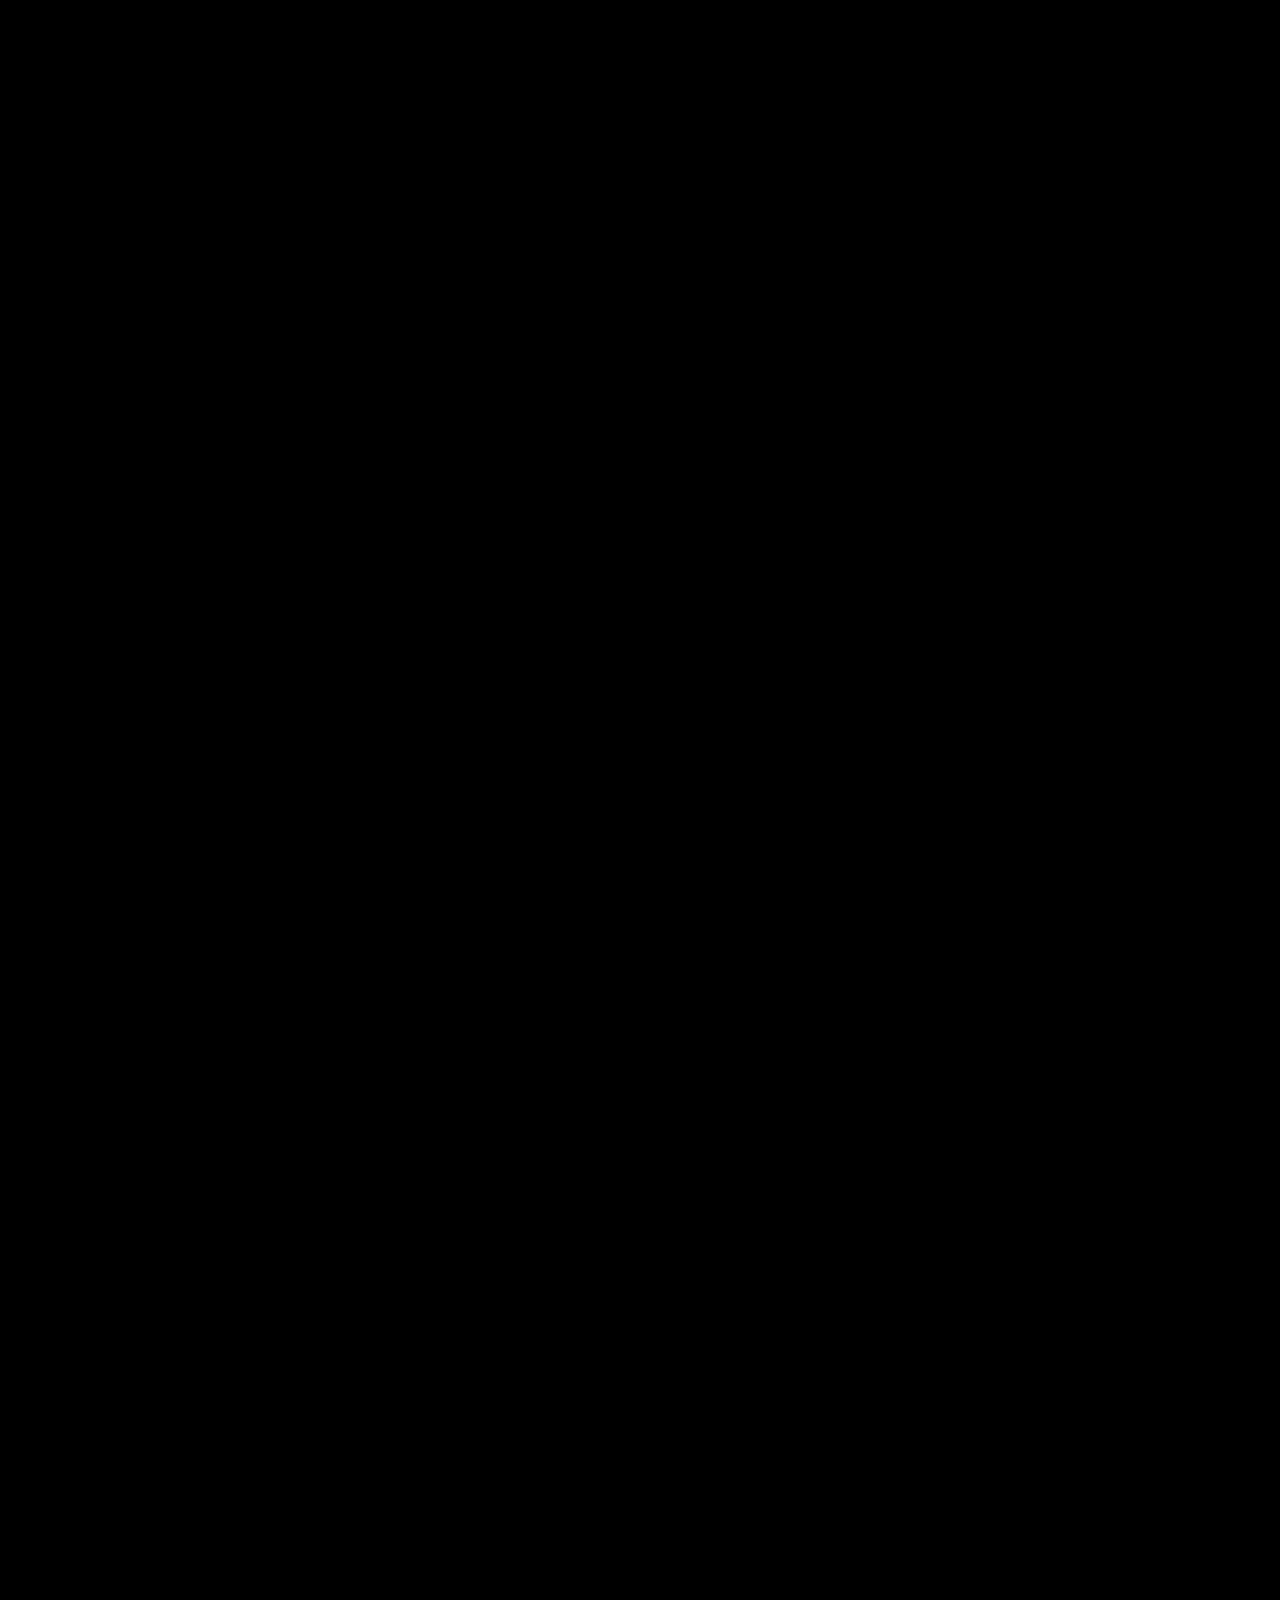
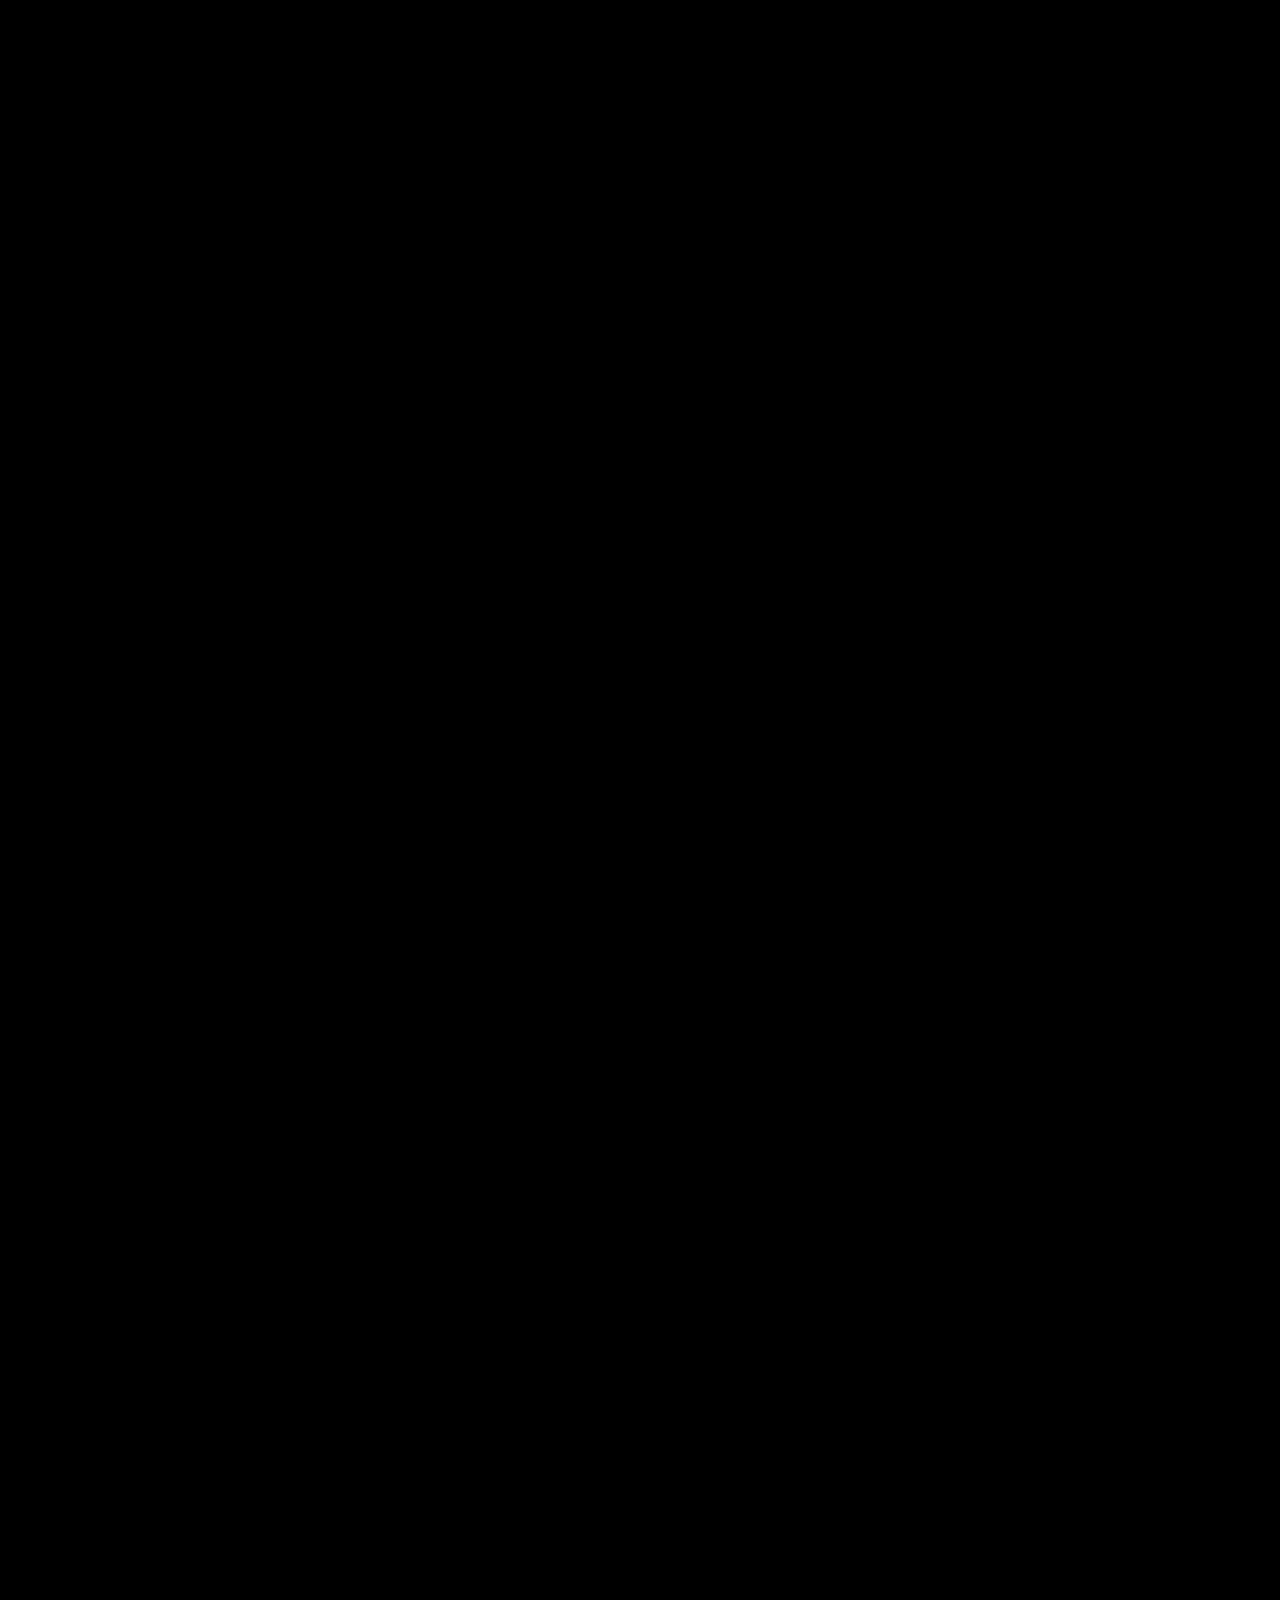
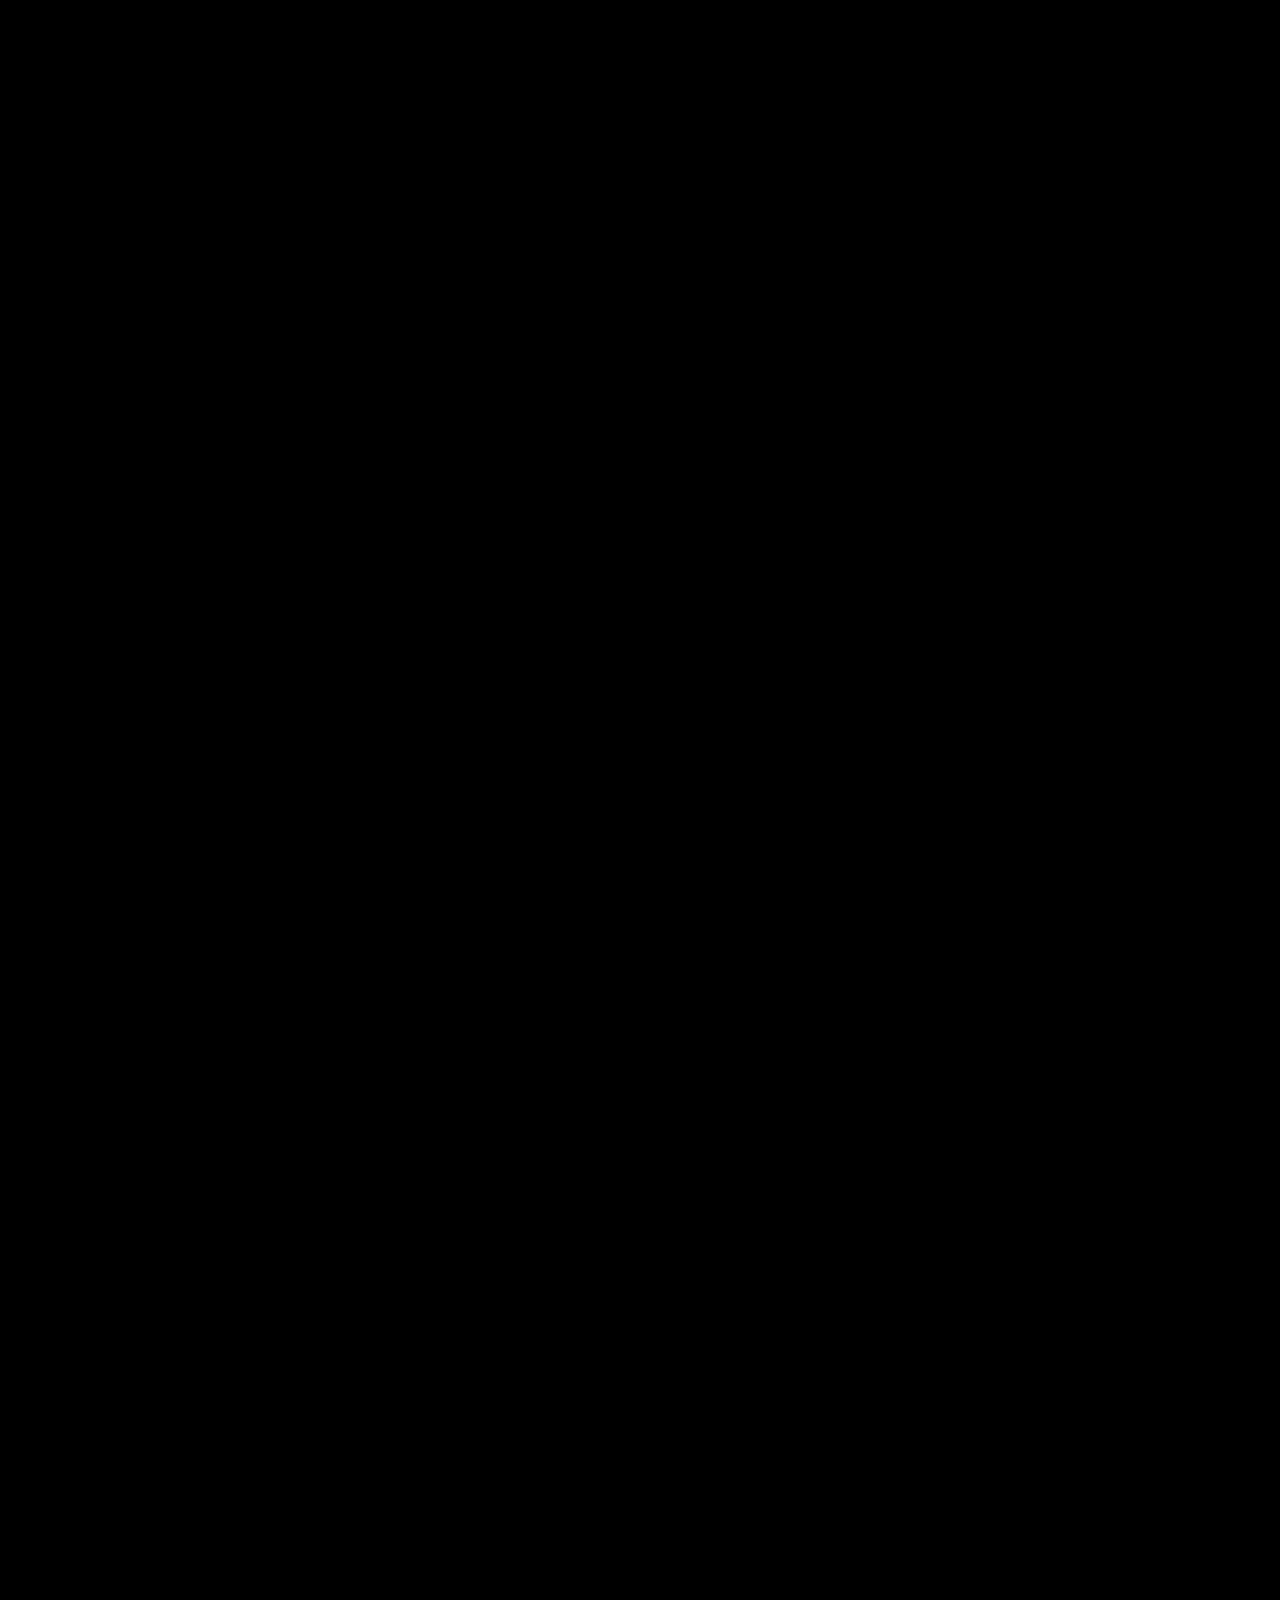
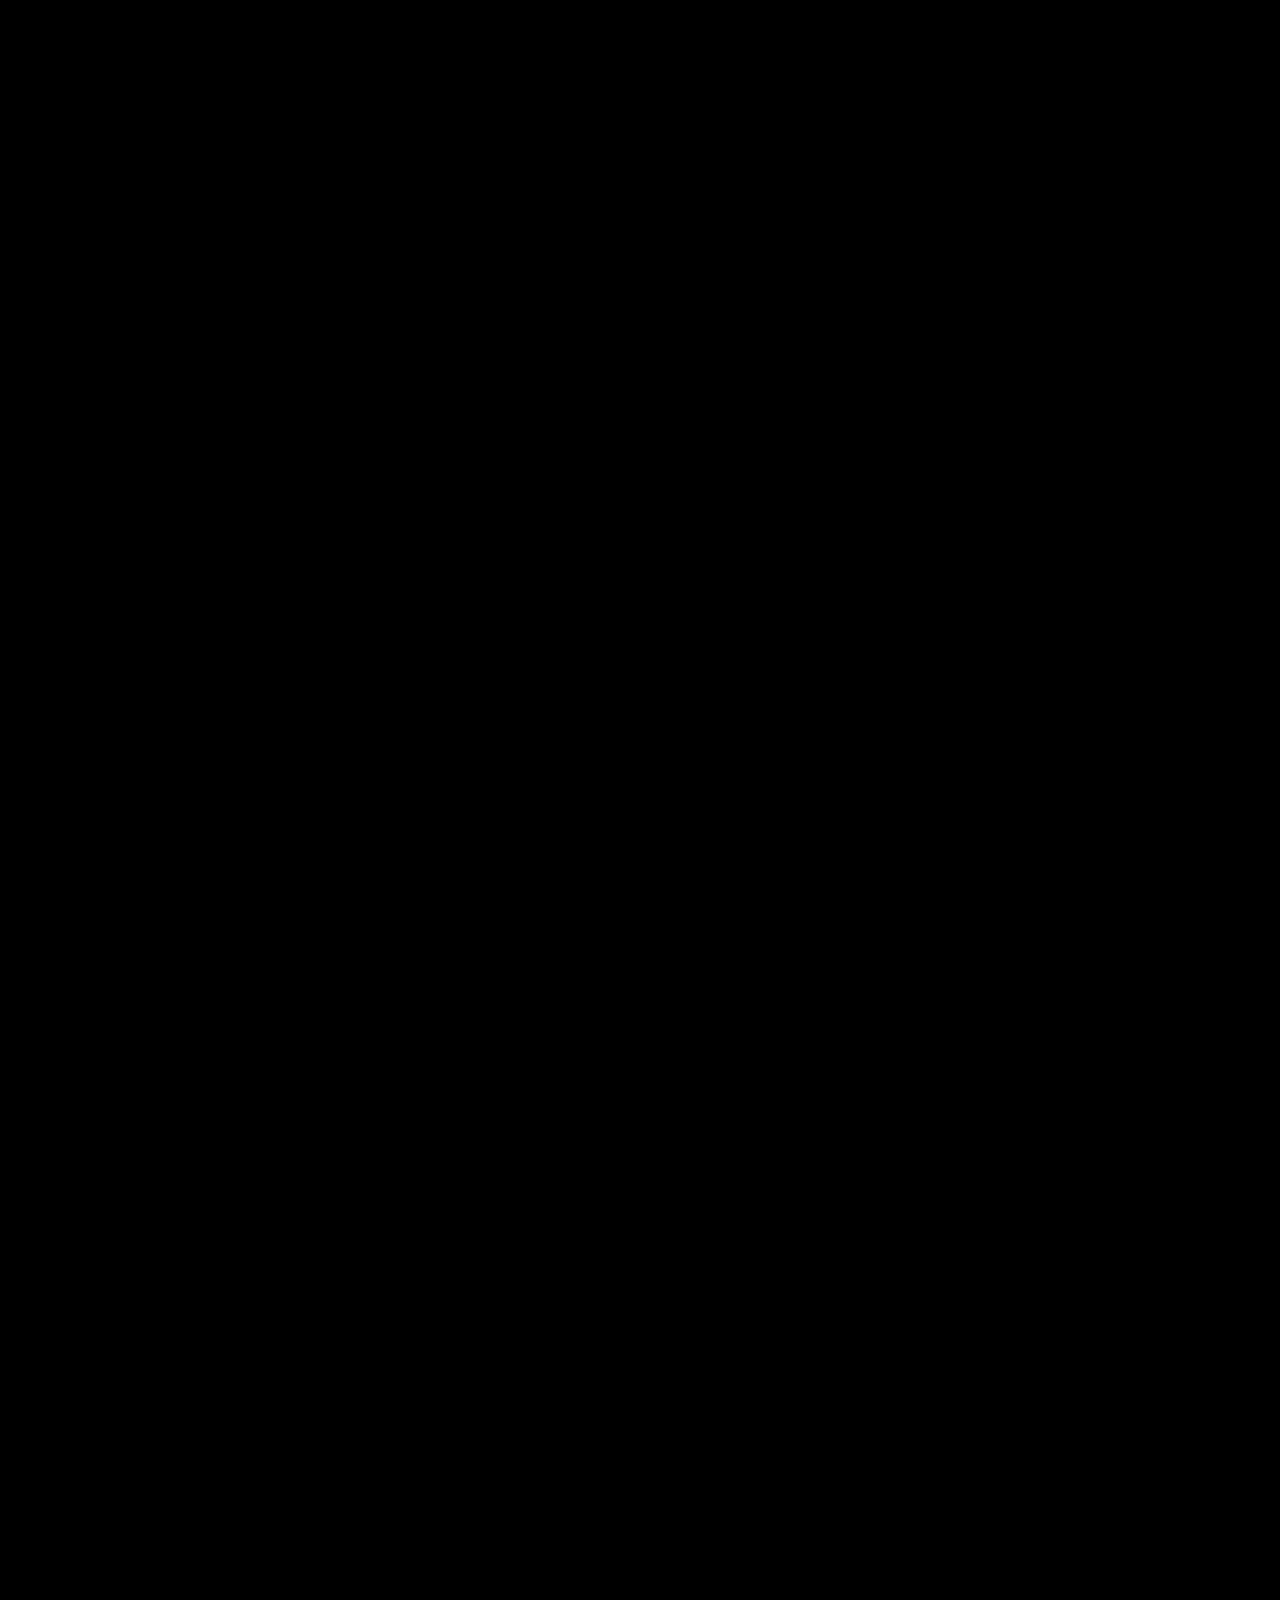
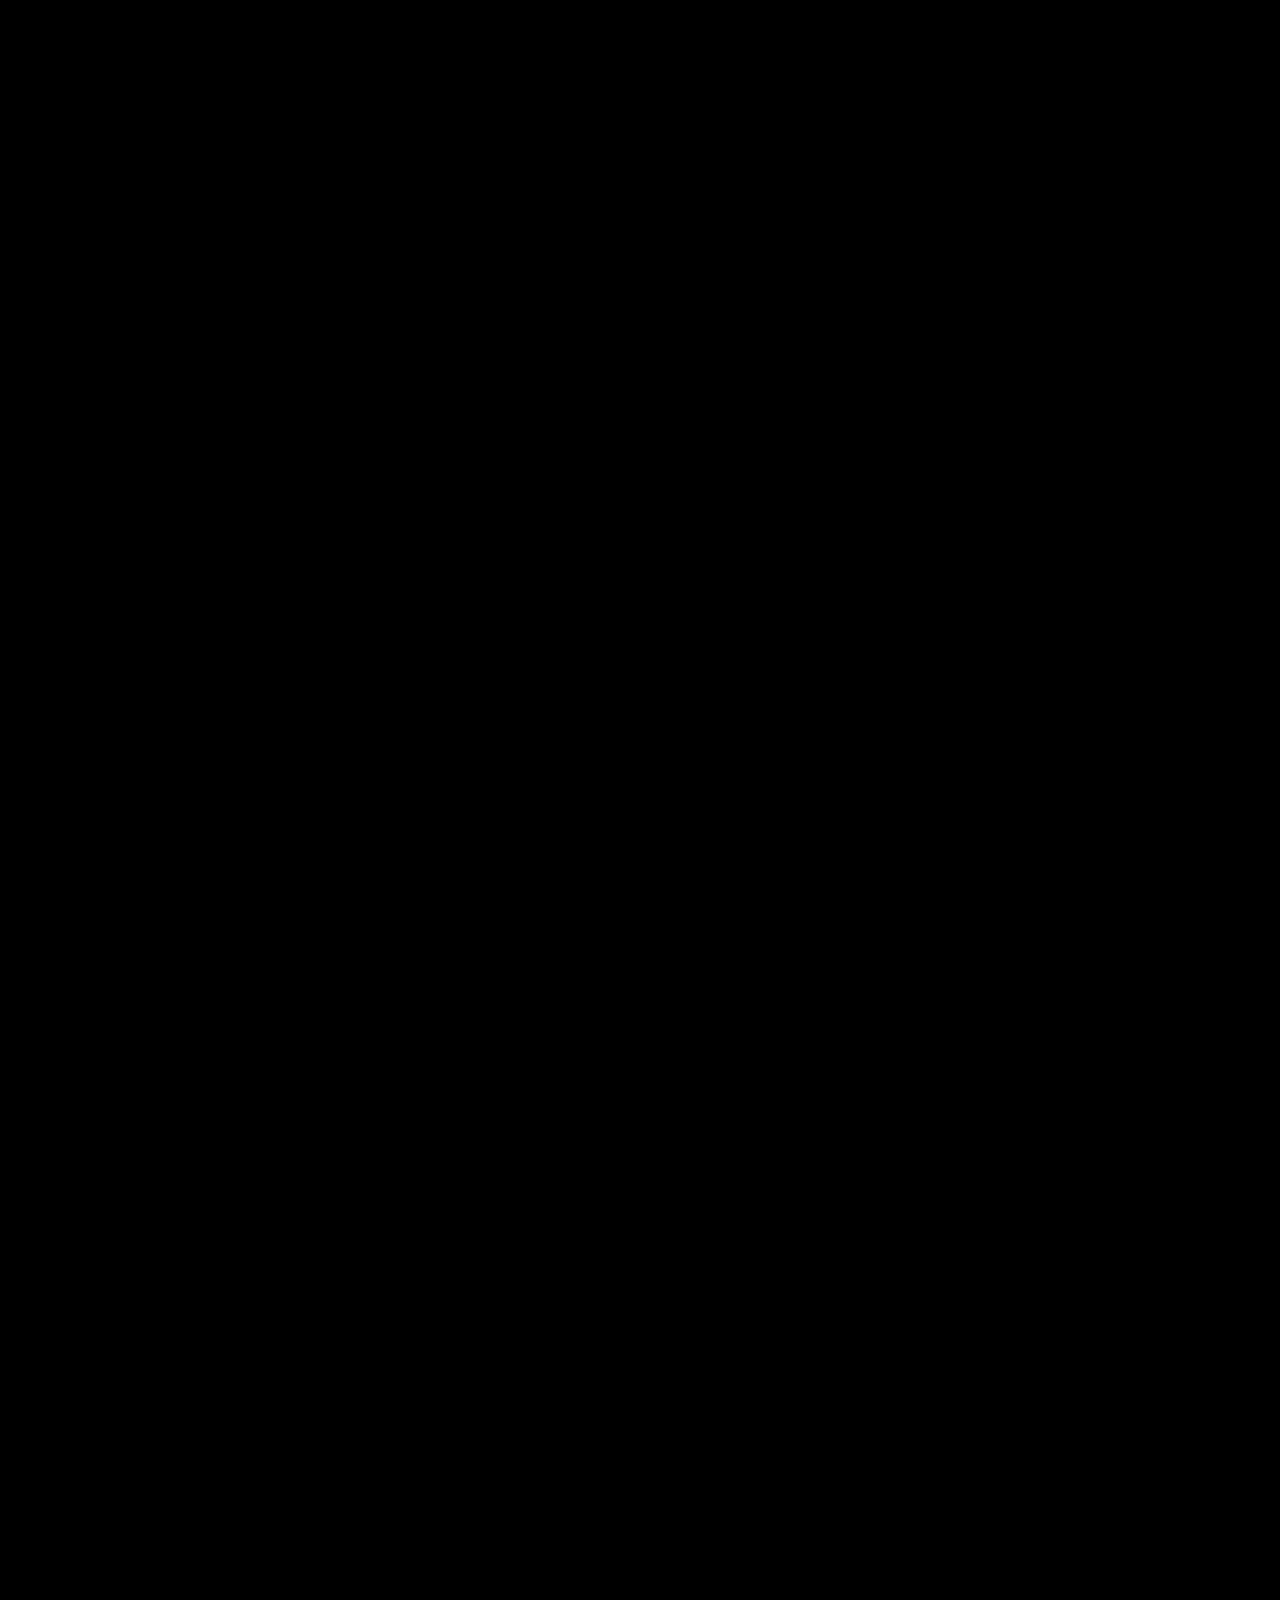
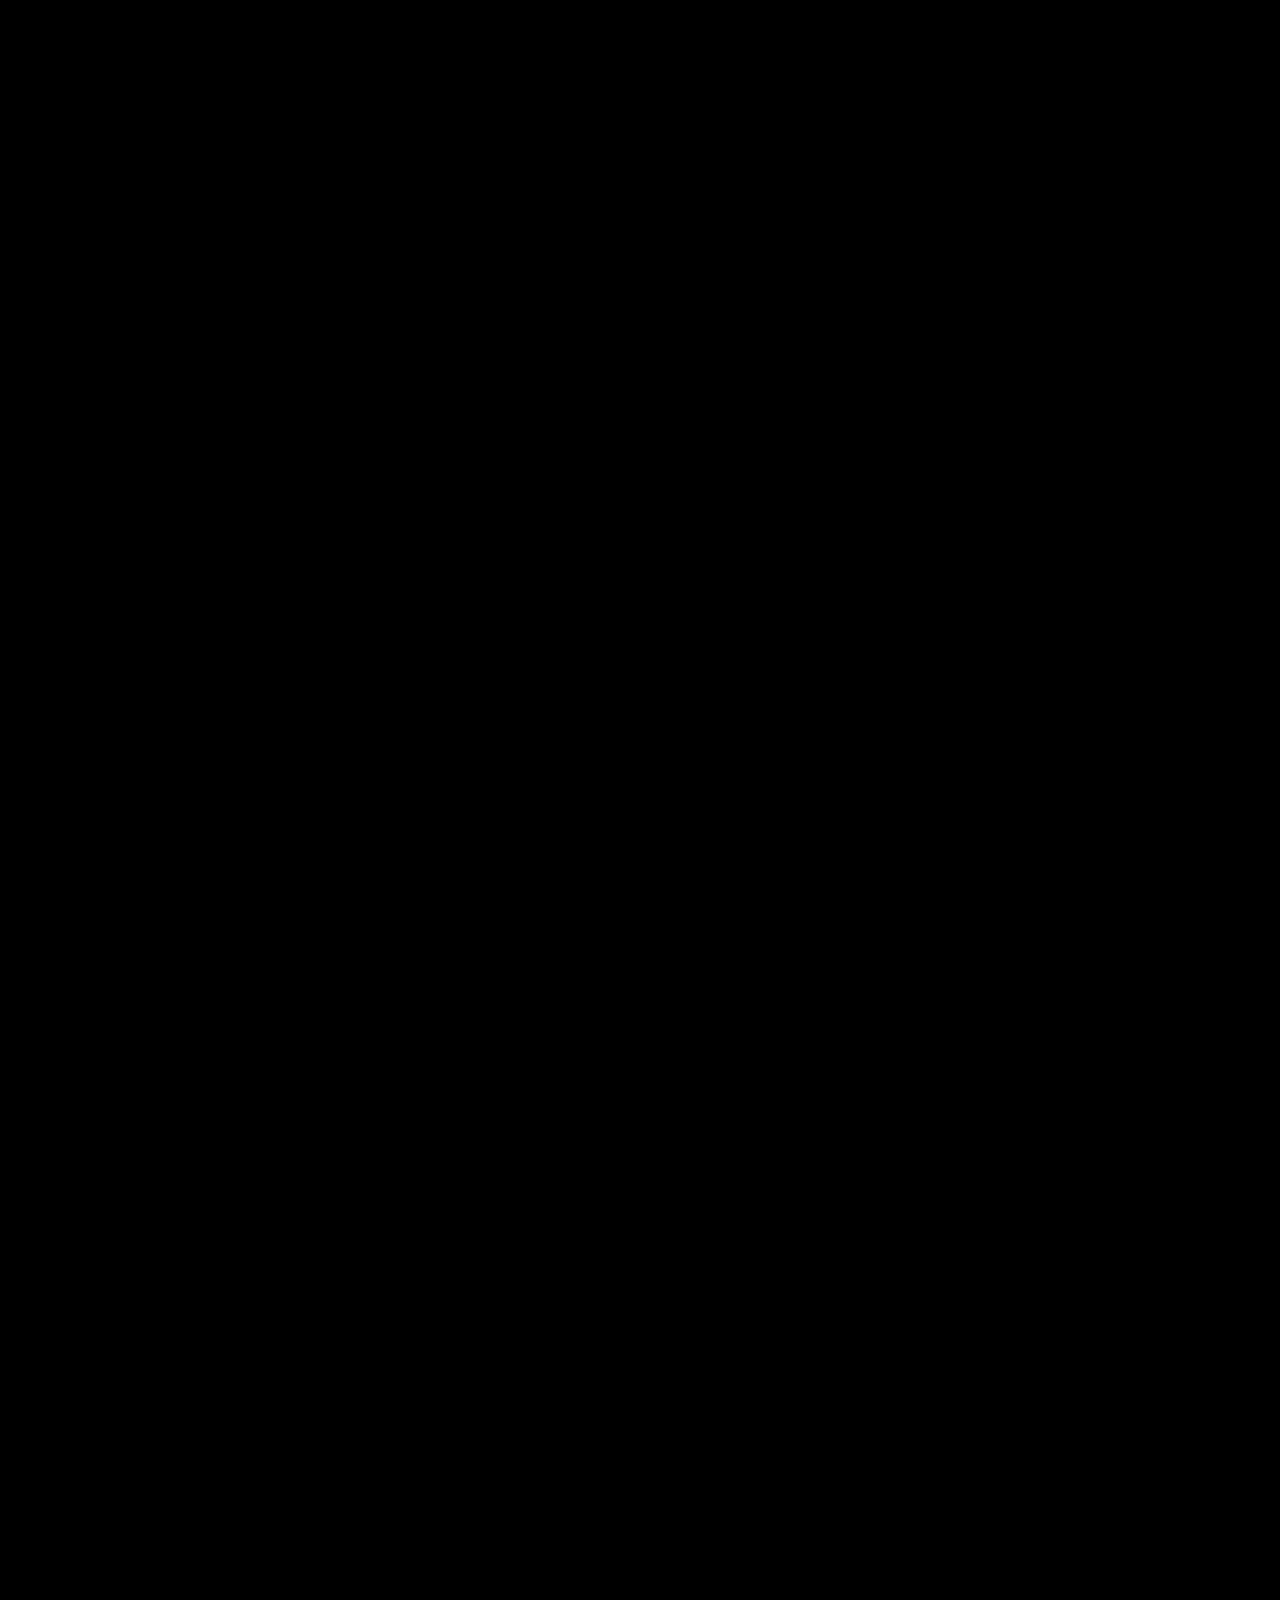
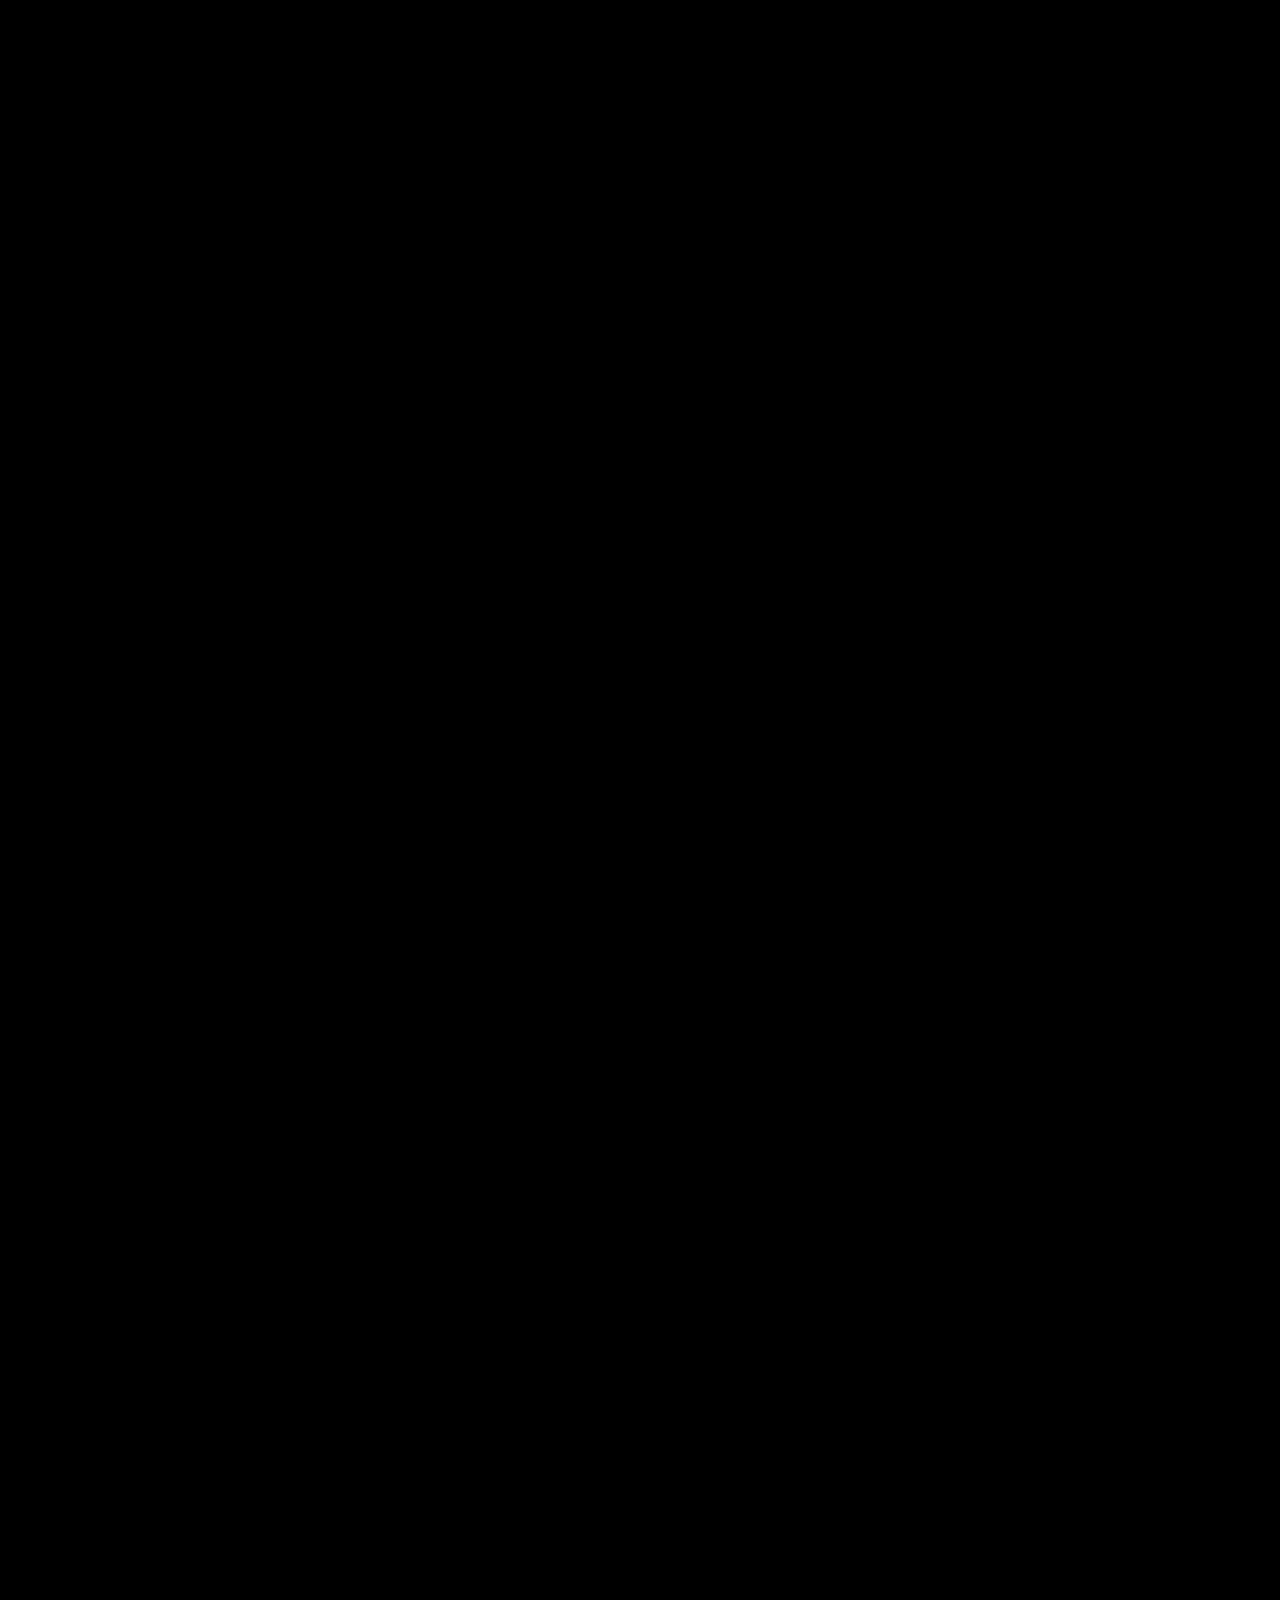
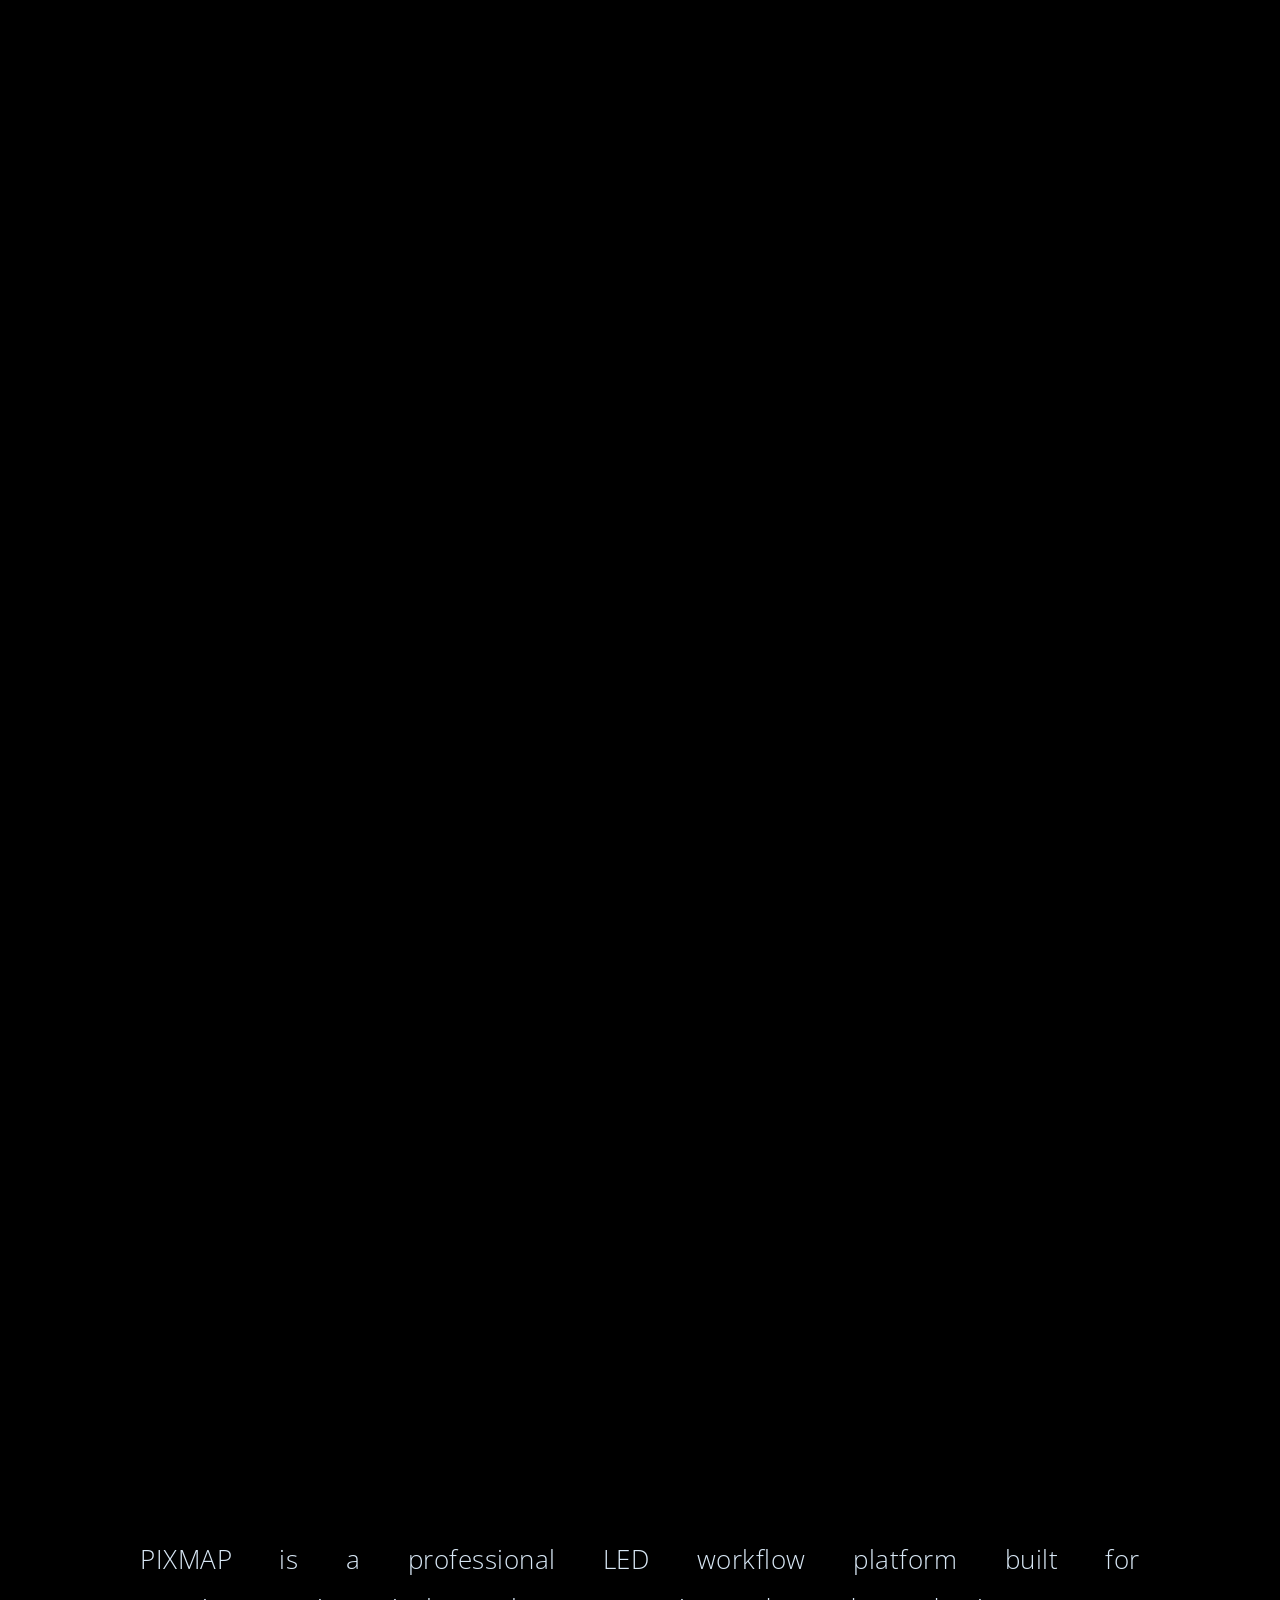
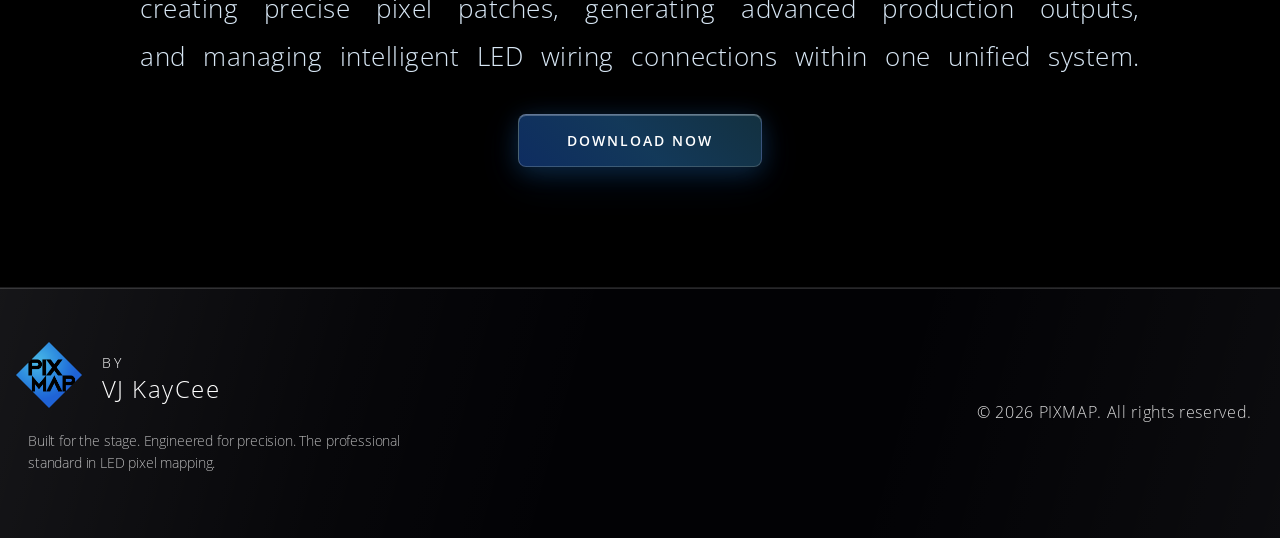
==== index.html @ 854cd610 "Upload pixmap website" ====
<!DOCTYPE html>
<html lang="en">
<head>
  <meta charset="UTF-8">
  <meta name="viewport" content="width=device-width, initial-scale=1.0">
  <title>pix-map</title>
  <link rel="icon" type="image/png" href="assets/logos/logo_black_lg.png">
  <link rel="apple-touch-icon" href="assets/logos/logo_black_lg.png">

  <!-- Google Fonts -->
  <link rel="preconnect" href="https://fonts.googleapis.com">
  <link rel="preconnect" href="https://fonts.gstatic.com" crossorigin>
  <link href="https://fonts.googleapis.com/css2?family=Inter:wght@400;600&family=Outfit:wght@600;800&family=Geist:wght@400&family=Geist+Mono:wght@400&family=Open+Sans:wght@300;400&family=Oxanium:wght@300;400&display=swap" rel="stylesheet">

  <!-- Stylesheets -->
  <link rel="stylesheet" href="css/variables.css">
  <link rel="stylesheet" href="css/preloader.css">
  <link rel="stylesheet" href="css/header.css">
  <link rel="stylesheet" href="css/hero.css">
  <link rel="stylesheet" href="css/footer.css">
  <link rel="stylesheet" href="css/sections.css">
  <link rel="stylesheet" href="css/final-cta-instant.css">
  <link rel="stylesheet" href="css/usp.css?v=20260625c">
  <!-- Responsive hardening — must load LAST so it wins the cascade -->
  <link rel="stylesheet" href="css/responsive.css?v=20260626">
</head>
<body class="loading">

  <!-- Background grid canvas -->
  <div id="bgField">
    <canvas id="gridTrail"></canvas>
  </div>

  <!-- Preloader -->
  <div id="preloader">
    <div class="loader-wrap">
      <div class="loader">
        <div class="loader-square"></div>
        <div class="loader-square"></div>
        <div class="loader-square"></div>
        <div class="loader-square"></div>
        <div class="loader-square"></div>
        <div class="loader-square"></div>
        <div class="loader-square"></div>
      </div>
    </div>
  </div>

  <!-- Header -->
  <header class="site-header">
    <span class="hdr-edge" aria-hidden="true"></span>

    <div class="brand">
      <a class="brand-logo" href="index.html">
        <img src="assets/logos/logo_black.png" alt="Pix-Map logo">
      </a>
      <a class="brand-vj" href="pages/vjkaycee.html">
        <span class="byline">
          <span class="by">by</span>
          <span class="name">VJ KayCee</span>
        </span>
      </a>
    </div>

    <nav class="site-nav" id="siteNav">
      <a class="nav-link" href="pages/download.html">Downloads</a>
      <a class="nav-link" href="pages/manual/index.html">Manual</a>
      <a class="nav-link" href="pages/pricing.html">Pricing</a>
      <a class="btn-auth" href="pages/login.html">Login / Sign Up</a>
    </nav>

    <!-- Hamburger toggle (mobile only) -->
    <button class="nav-toggle" id="navToggle" aria-label="Toggle navigation" aria-expanded="false" aria-controls="siteNav">
      <span></span><span></span><span></span>
    </button>
  </header>

  <!-- Main content -->
  <main id="top">

    <!-- Hero section -->
    <section class="hero" id="heroSection">

      <!-- Tagline — split into word spans by preloader.js -->
      <p class="hero-copy left"  id="heroCopyL">PIXMAP is an advanced platform for large-scale LED installations, empowering designers and production teams to create, manage, and deploy complex visual experiences with unmatched precision, speed, and scalability</p>
      <p class="hero-copy right" id="heroCopyR">A unified workspace for designers to patch surfaces, apply masks, and generate production-ready XMLs for seamless deployment across Resolume Arena, Pixera, Watchout, disguise, and other leading media servers.</p>

      <!-- 3D logo -->
      <div id="logo3d">
        <div class="tile-glass" aria-hidden="true"></div>
        <div class="flip" id="logoFlip">
          <div class="face front">
            <img src="assets/logos/logo_black_lg.png" alt="PIXMAP">
          </div>
          <div class="face back">
            <div class="diamond"></div>
          </div>
        </div>
      </div>

    </section>

    <!-- sem1 background: fades in behind patch during Phase 4 scroll -->
    <div id="sem1Bg">
      <img src="assets/images/sem1.png" alt="">
    </div>


    <!-- Patch reveal: sci-fi panel unfold from hero logo position -->
    <div id="patchReveal" aria-hidden="true">
      <!-- Tile grid: 22×5 cells, wave-assembled by patch-scene.js -->
      <div class="pr-tile-grid" id="prTileGrid"></div>
      <!-- Seamless overlay: patch_stage.png at native aspect ratio -->
      <div class="pr-seamless" id="prSeamless">
        <img src="assets/images/patch_stage.png" alt="Stage">
      </div>
    </div>

    <!-- Patch final: patch.png at its own native aspect ratio (Phase 4) -->
    <div id="patchFinal" aria-hidden="true">
      <div class="pf-tile-grid" id="pfTileGrid"></div>
      <div class="pf-seamless" id="pfSeamless">
        <img src="assets/images/patch.png" alt="Patch">
      </div>
    </div>

    <!-- USP dim overlay — dims sem1/patch during each USP card reveal -->
    <div id="uspDimOverlay" aria-hidden="true"></div>

    <!-- Op1 scene — post-USP tile-assembly transition + sentence reveal -->
    <div id="op1Scene" aria-hidden="true">
      <div id="op1TileGrid"></div>
      <div id="op1Seamless"><img src="assets/images/op1.png" alt=""></div>
    </div>
    <p id="op1Text" aria-hidden="true">But PIXMAP doesn't stop at patch creation, it also unlocks advanced output generation for professional LED workflows.</p>

    <!-- USP parallax showcase — 10 product features, one per scroll viewport -->
    <section id="uspSection" aria-label="Product Features">
      <div id="uspSticky">
        <div id="uspCards" aria-live="polite"></div>
        <div id="uspProgress" aria-hidden="true">
          <div class="usp-prog-bar-wrap">
            <div id="uspProgressBar"></div>
          </div>
          <span id="uspProgressCount">01 / 10</span>
        </div>
      </div>
    </section>


  </main>

  <!-- Final CTA — appears instantly after op2 image exits, controlled by op1-scene.js -->
  <section id="finalCta">
    <p>PIXMAP is a professional LED workflow platform built for<br class="cta-br"> creating precise pixel patches, generating advanced production outputs,<br class="cta-br"> and managing intelligent LED wiring connections within one unified system.</p>
    <a id="finalCtaBtn" href="pages/download.html">Download Now</a>
  </section>

  <!-- Footer -->
  <footer class="site-footer">
    <div class="container">
      <div class="foot-grid">

        <!-- Left Column: Brand Block -->
        <div class="foot-brand">
          <div class="brand-row">
            <a href="index.html" style="text-decoration:none; display:block;">
              <img src="assets/logos/logo_black.png" alt="PIXMAP logo">
            </a>
            <a href="pages/vjkaycee.html" style="text-decoration:none; display:block;">
              <div class="brand-text">
                <span class="by">By</span>
                <span class="name">VJ KayCee</span>
              </div>
            </a>
          </div>
          <p>Built for the stage. Engineered for precision. The professional standard in LED pixel mapping.</p>
        </div>

        <!-- Right Column: Copyright -->
        <div class="foot-right">
          <div class="copyright">© 2026 PIXMAP. All rights reserved.</div>
        </div>

      </div>
    </div>
  </footer>

  <!-- Always start from top on reload -->
  <script>
    (function () {
      var isReload = false;
      if (window.performance && window.performance.getEntriesByType) {
        var navEntries = window.performance.getEntriesByType('navigation');
        if (navEntries.length > 0) {
          isReload = (navEntries[0].type === 'reload');
        }
      }
      if (isReload) {
        sessionStorage.removeItem('comingFromSubpage');
        sessionStorage.removeItem('homeScrollY');
      }

      var returning = sessionStorage.getItem('comingFromSubpage') === 'true';
      if ('scrollRestoration' in history) {
        history.scrollRestoration = 'manual';
      }
      if (returning) {
        // Inject styles immediately to hide preloader and set dark theme so it never flashes during parse
        var style = document.createElement('style');
        style.innerHTML = '#preloader { display: none !important; } body { background: #04040E !important; } #bgField { opacity: 1 !important; } #finalCta, .site-footer { opacity: 1 !important; transform: none !important; transition: none !important; }';
        document.head.appendChild(style);
      } else {
        window.scrollTo(0, 0);
        var resetScroll = function () { window.scrollTo(0, 0); };
        window.addEventListener('load', resetScroll);
        document.addEventListener('DOMContentLoaded', resetScroll);
      }
    })();
  </script>

  <!-- Hamburger nav toggle -->
  <script>
    (function () {
      var toggle = document.getElementById('navToggle');
      var nav    = document.getElementById('siteNav');
      if (!toggle || !nav) return;
      toggle.addEventListener('click', function () {
        var open = nav.classList.toggle('open');
        toggle.classList.toggle('open', open);
        toggle.setAttribute('aria-expanded', open);
        document.body.classList.toggle('nav-open', open);
      });
      /* Close nav when a link is tapped */
      nav.querySelectorAll('a').forEach(function (a) {
        a.addEventListener('click', function () {
          nav.classList.remove('open');
          toggle.classList.remove('open');
          toggle.setAttribute('aria-expanded', 'false');
          document.body.classList.remove('nav-open');
        });
      });

      // Header scroll state toggle
      var header = document.querySelector('.site-header');
      if (header) {
        window.addEventListener('scroll', function () {
          header.classList.toggle('scrolled', window.scrollY > 30);
        }, { passive: true });
        header.classList.toggle('scrolled', window.scrollY > 30);
      }
    }());
  </script>

  <!-- Intercept subpage clicks to save scroll position & logo clicks to reset state -->
  <script>
    document.addEventListener('DOMContentLoaded', function () {
      // Save scroll position for subpages
      document.querySelectorAll('a[href^="pages/"]').forEach(function (link) {
        link.addEventListener('click', function () {
          sessionStorage.setItem('homeScrollY', window.scrollY);
          sessionStorage.setItem('comingFromSubpage', 'true');
        });
      });
      // Clicking header/footer logo clears scroll position so page starts fresh
      document.querySelectorAll('.brand-logo').forEach(function (logo) {
        logo.addEventListener('click', function () {
          sessionStorage.removeItem('comingFromSubpage');
          sessionStorage.removeItem('homeScrollY');
        });
      });
    });
  </script>

  <!-- Scripts — order matters -->
  <script src="js/grid-trail.js"></script>
  <script src="js/preloader.js"></script>
  <script src="js/scroll-story.js"></script>
  <script src="js/patch-scene.js"></script>
  <script src="js/usp-scene.js?v=20260625c"></script>
  <script src="js/op1-scene.js"></script>
  <script src="js/final-cta-stabilizer.js"></script>

  <!-- Restore scroll position after all scenes are built -->
  <script>
    (function () {
      if (sessionStorage.getItem('comingFromSubpage') === 'true') {
        var savedScrollY = sessionStorage.getItem('homeScrollY');
        if (savedScrollY !== null) {
          setTimeout(function () {
            window.scrollTo(0, parseInt(savedScrollY, 10));
          }, 80);
        }
        /* Always clear once consumed — otherwise a missing homeScrollY would
           leave the flag set and permanently skip the intro on next load. */
        sessionStorage.removeItem('comingFromSubpage');
      }
    })();
  </script>

</body>
</html>
---- css/variables.css ----
/* ============================================================
   VARIABLES & BASE RESET
   Global CSS custom properties, reset, html/body foundations
   ============================================================ */

@font-face {
  font-family: 'Costaline';
  src: url('../costaline/Costaline-Thin.otf') format('opentype');
  font-weight: 100;
  font-style: normal;
  font-display: swap;
}

@font-face {
  font-family: 'Costaline';
  src: url('../costaline/Costaline-ThinItalic.otf') format('opentype');
  font-weight: 100;
  font-style: italic;
  font-display: swap;
}

@font-face {
  font-family: 'OpenSans';
  src: url('../assets/fonts/open-sans/OpenSans-Light.ttf') format('truetype');
  font-weight: 300;
  font-style: normal;
  font-display: swap;
}

@font-face {
  font-family: 'OpenSans';
  src: url('../assets/fonts/open-sans/OpenSans-LightItalic.ttf') format('truetype');
  font-weight: 300;
  font-style: italic;
  font-display: swap;
}

@font-face {
  font-family: 'OpenSans';
  src: url('../assets/fonts/open-sans/OpenSans-Regular.ttf') format('truetype');
  font-weight: 400;
  font-style: normal;
  font-display: swap;
}

@font-face {
  font-family: 'OpenSans';
  src: url('../assets/fonts/open-sans/OpenSans-Italic.ttf') format('truetype');
  font-weight: 400;
  font-style: italic;
  font-display: swap;
}

:root {
  --bg:        #04040E;       /* deep dark blue-black — lets grid lines show */
  --header-bg: #000000;       /* solid black header base */
  --text:      #f2f2f2;
  --text-dim:  #b8b8bd;
  --accent:    #2f7ddd;       /* pulled from logo blue */
  --accent-2:  #4aa0ff;
  --header-h:  72px;

  /* Fallback angles for the conic-gradient glow rings. Used ONLY by
     browsers without @property support — there an unregistered var()
     would fail and hide the ring entirely. Browsers that DO support
     @property ignore these (those rules use inherits:false + their own
     initial-value), so the live animation is unchanged. */
  --sabre:     130deg;
  --sem1Sabre: 130deg;
  --op1Sabre:  130deg;
  --hlSabre:   130deg;
}

@media (max-width: 760px)  { :root { --header-h: 60px; } }
@media (max-width: 480px)  { :root { --header-h: 56px; } }

/* ---- Reset ---- */
*, *::before, *::after {
  margin: 0;
  padding: 0;
  box-sizing: border-box;
}

/* ---- Scrollbar ---- */
html {
  scroll-behavior: auto;       /* instant reset on load; smooth re-enabled after */
  scrollbar-width: none;       /* Firefox */
  -ms-overflow-style: none;    /* IE / old Edge */
}
html::-webkit-scrollbar,
body::-webkit-scrollbar { display: none; }

/* ---- Body ---- */
body {
  background: #000000;         /* solid black during intro */
  color: var(--text);
  font-family: 'OpenSans', "Segoe UI", system-ui, -apple-system, sans-serif;
  min-height: 100vh;
  transition: background-color 2.4s ease;
}

body.bg-on    { background: var(--bg); }
body.loading  { overflow: hidden; }

/* ---- Torch-reveal grid background ---- */
#bgField {
  position: fixed;
  inset: 0;
  z-index: 0;
  opacity: 0;
  transition: opacity 2.4s ease;
  pointer-events: none;
}

body.bg-on #bgField { opacity: 1; }

#bgField canvas {
  position: absolute;
  inset: 0;
  width: 100%;
  height: 100%;
  display: block;
}

/* Content sits above the grid field */
main,
.site-footer { position: relative; z-index: 1; }
---- css/preloader.css ----
/* ============================================================
   PRELOADER
   Full-screen overlay with animated diamond squares
   ============================================================ */

#preloader {
  position: fixed;
  inset: 0;
  background: #000000;
  z-index: 9999;
  display: flex;
  align-items: center;
  justify-content: center;
  padding-top: var(--header-h); /* align with hero logo position */
  opacity: 1;
  transition: opacity 0.6s ease;
}

#preloader.fade-out {
  opacity: 0;
  pointer-events: none;
}

/* ---- Square exit: shrink away one by one ---- */
#preloader .loader-square {
  transition: transform 1.2s cubic-bezier(0.45, 0.05, 0.35, 1);
}

#preloader.shrink .loader-square              { transform: scale(0); }
#preloader.shrink .loader-square:nth-of-type(1) { transition-delay: 0.00s; }
#preloader.shrink .loader-square:nth-of-type(2) { transition-delay: 0.12s; }
#preloader.shrink .loader-square:nth-of-type(3) { transition-delay: 0.24s; }
#preloader.shrink .loader-square:nth-of-type(4) { transition-delay: 0.36s; }
#preloader.shrink .loader-square:nth-of-type(5) { transition-delay: 0.48s; }
#preloader.shrink .loader-square:nth-of-type(6) { transition-delay: 0.60s; }
#preloader.shrink .loader-square:nth-of-type(7) { transition-delay: 0.72s; }

/* Scale up so rotated diamond matches hero logo footprint */
#preloader .loader-wrap {
  transform: scale(3.1);
  transform-origin: center;
}

@media (max-width: 760px) {
  #preloader .loader-wrap { transform: scale(2); }
}
@media (max-width: 480px) {
  #preloader .loader-wrap { transform: scale(1.6); }
}
@media (max-width: 360px) {
  #preloader .loader-wrap { transform: scale(1.3); }
}

/* ---- Loader animation (from Uiverse.io by ZacharyCrespin) ---- */
@keyframes square-animation {
  0%    { left: 0;    top: 0;    }
  10.5% { left: 0;    top: 0;    }
  12.5% { left: 32px; top: 0;    }
  23%   { left: 32px; top: 0;    }
  25%   { left: 64px; top: 0;    }
  35.5% { left: 64px; top: 0;    }
  37.5% { left: 64px; top: 32px; }
  48%   { left: 64px; top: 32px; }
  50%   { left: 32px; top: 32px; }
  60.5% { left: 32px; top: 32px; }
  62.5% { left: 32px; top: 64px; }
  73%   { left: 32px; top: 64px; }
  75%   { left: 0;    top: 64px; }
  85.5% { left: 0;    top: 64px; }
  87.5% { left: 0;    top: 32px; }
  98%   { left: 0;    top: 32px; }
  100%  { left: 0;    top: 0;    }
}

.loader {
  position: relative;
  width: 96px;
  height: 96px;
  transform: rotate(45deg);
}

.loader-square {
  position: absolute;
  top: 0;
  left: 0;
  width: 28px;
  height: 28px;
  margin: 2px;
  border-radius: 0;
  /* Pix-Map logo gradient — reads light→dark after 45° rotation */
  background: linear-gradient(135deg, #44AFE5 0%, #2F8EDF 50%, #1F63D6 100%);
  animation: square-animation 10s ease-in-out infinite both;
}

.loader-square:nth-of-type(1) { animation-delay: -1.4285714286s; }
.loader-square:nth-of-type(2) { animation-delay: -2.8571428571s; }
.loader-square:nth-of-type(3) { animation-delay: -4.2857142857s; }
.loader-square:nth-of-type(4) { animation-delay: -5.7142857143s; }
.loader-square:nth-of-type(5) { animation-delay: -7.1428571429s; }
.loader-square:nth-of-type(6) { animation-delay: -8.5714285714s; }
.loader-square:nth-of-type(7) { animation-delay: -10s;           }
---- css/header.css ----
/* ============================================================
   HEADER
   Fixed glass navigation bar with sabre edge animation
   ============================================================ */

.site-header,
.site-header .brand .byline,
.site-header .site-nav,
.site-header .btn-auth {
  font-family: 'OpenSans', sans-serif;
  font-weight: 300;
}

.site-header {
  position: fixed;
  top: 0; left: 0; right: 0;
  height: var(--header-h);
  background: rgba(8, 10, 20, 0.28); /* Darker base for high-contrast tech look */
  backdrop-filter: blur(28px) saturate(220%) brightness(1.06);
  -webkit-backdrop-filter: blur(28px) saturate(220%) brightness(1.06);
  display: flex;
  align-items: center;
  justify-content: space-between;
  padding: 0 clamp(16px, 4vw, 56px);
  z-index: 1000;
  border-bottom: 1px solid rgba(255, 255, 255, 0.10);
  box-shadow:
    inset 0 1px 0 rgba(255, 255, 255, 0.15),
    0 10px 40px rgba(0, 0, 0, 0.40);
  /* Staged reveal — slides down after preloader */
  transform: translateY(-100%);
  transition: transform 2.8s cubic-bezier(0.22, 1, 0.36, 1), background 0.35s ease, height 0.35s ease, border-bottom 0.35s ease, box-shadow 0.35s ease;
  will-change: transform, height, background;
}

.site-header.reveal { transform: translateY(0); }

/* ---- Scroll shrink header styling ---- */
.site-header.scrolled {
  height: var(--header-h); /* keep header size constant on scroll */
  background: rgba(5, 7, 16, 0.68);
  backdrop-filter: blur(32px) saturate(240%) brightness(0.92);
  -webkit-backdrop-filter: blur(32px) saturate(240%) brightness(0.92);
  border-bottom: 1px solid rgba(255, 255, 255, 0.05);
  box-shadow:
    inset 0 1px 0 rgba(255, 255, 255, 0.08),
    0 12px 48px rgba(0, 0, 0, 0.55);
}

.brand img {
  height: 42px;
  width: auto;
  display: block;
  transition: height 0.35s cubic-bezier(0.16, 1, 0.3, 1);
}

.site-header.scrolled .brand img {
  height: 42px; /* keep brand logo size constant on scroll */
}

.brand .byline {
  display: flex;
  flex-direction: column;
  line-height: 1.25;
  white-space: nowrap;
  transition: transform 0.35s cubic-bezier(0.16, 1, 0.3, 1);
}

.site-header.scrolled .brand .byline {
  transform: none; /* keep byline size constant on scroll */
}

/* ---- Glass reflection diagonal sweep ---- */
.site-header::before {
  content: "";
  position: absolute;
  inset: 0;
  background: linear-gradient(
    105deg,
    rgba(255, 255, 255, 0.08)   0%,
    rgba(255, 255, 255, 0.02) 28%,
    transparent                46%,
    transparent                68%,
    rgba(255, 255, 255, 0.04) 100%
  );
  pointer-events: none;
}

/* ---- Sabre line along bottom edge ---- */
.site-header .hdr-edge {
  position: absolute;
  left: 0; right: 0; bottom: -1px;
  height: 1px;
  overflow: hidden;
  pointer-events: none;
}

@keyframes sabreSlide {
  from { transform: translateX(-45vw); }
  to   { transform: translateX(105vw); }
}

.site-header .hdr-edge::before {
  content: "";
  position: absolute;
  top: 0; left: 0;
  width: 38vw;
  height: 1px;
  background: linear-gradient(
    90deg,
    transparent                       0%,
    rgba(110, 195, 255, 0.55)        30%,
    rgba(190, 230, 255, 0.95)        50%,
    rgba(110, 195, 255, 0.55)        70%,
    transparent                      100%
  );
  animation: sabreSlide 11s linear infinite;
}

/* ---- Brand (logo + byline) ---- */
.brand {
  display: flex;
  align-items: center;
  gap: 14px;
  text-decoration: none;
}

.brand-logo,
.brand-vj {
  text-decoration: none;
  display: block;
}

.brand img {
  height: 42px;
  width: auto;
  display: block;
}

.brand .byline {
  display: flex;
  flex-direction: column;
  line-height: 1.25;
  white-space: nowrap;
}

.brand .byline .by {
  font-family: 'OpenSans', sans-serif;
  font-weight: 300;
  font-size: 10px;
  line-height: 14px;
  letter-spacing: 3.17px;
  text-transform: uppercase;
  color: #ffffff;
  margin-bottom: 3px;
}

.brand .byline .name {
  font-family: 'OpenSans', sans-serif;
  font-weight: 300;
  font-size: 16px;
  line-height: 18px;
  letter-spacing: 1.44px;
  color: #ffffff;
}

/* ---- Nav ---- */
.site-nav {
  display: flex;
  align-items: center;
  gap: clamp(16px, 3vw, 40px);
}

.site-nav a.nav-link {
  color: rgba(235, 235, 240, 0.85);
  text-decoration: none;
  font-size: 0.98rem;
  font-weight: 300;
  letter-spacing: 0.015em;
  padding: 6px 0;
  transition: color 0.25s ease, text-shadow 0.25s ease;
}

.site-nav a.nav-link:hover {
  color: #3BA1E1;
}

/* ---- Liquid glass CTA button ---- */
.btn-auth {
  position: relative;
  overflow: hidden;
  font-family: 'OpenSans', sans-serif;
  font-weight: 400;
  font-size: 0.95rem;
  letter-spacing: 0.04em;
  padding: 12px 28px;
  border-radius: 999px;
  color: rgba(255, 255, 255, 0.95);
  text-decoration: none;
  cursor: pointer;
  z-index: 1;
  transition: all 0.35s cubic-bezier(0.16, 1, 0.3, 1);
  will-change: transform, box-shadow;

  /* Pure Clear 3D Glass Body (No Blue Tint in Default State) */
  background: linear-gradient(
    135deg,
    rgba(255, 255, 255, 0.08) 0%,
    rgba(255, 255, 255, 0.02) 50%,
    rgba(255, 255, 255, 0.04) 100%
  );
  backdrop-filter: blur(24px) saturate(140%) brightness(1.08);
  -webkit-backdrop-filter: blur(24px) saturate(140%) brightness(1.08);

  /* 3D Glass Bevel Rim (Clear Glass Edge Refraction) */
  border-top: 1.5px solid rgba(255, 255, 255, 0.65);
  border-left: 1.5px solid rgba(255, 255, 255, 0.35);
  border-right: 1px solid rgba(255, 255, 255, 0.15);
  border-bottom: 1.5px solid rgba(255, 255, 255, 0.08);

  box-shadow:
    /* High-contrast top edge specular reflection */
    inset 0 1.5px 0 rgba(255, 255, 255, 0.95),
    /* Soft internal light scattering */
    inset 0 3px 15px rgba(255, 255, 255, 0.12),
    /* Bottom clear edge shadow */
    inset 0 -2px 8px rgba(255, 255, 255, 0.06),
    /* Deep outer ambient drop shadow */
    0 8px 24px rgba(0, 0, 0, 0.40);
}

/* Specular reflection window shine (3D volume) */
.btn-auth::before {
  content: '';
  position: absolute;
  inset: 0;
  background: linear-gradient(
    180deg,
    rgba(255, 255, 255, 0.40) 0%,
    rgba(255, 255, 255, 0.12) 25%,
    transparent 50%,
    transparent 100%
  );
  pointer-events: none;
  z-index: 2;
  transition: opacity 0.35s ease;
}

/* Light sweep shimmer effect */
.btn-auth::after {
  content: '';
  position: absolute;
  top: 0;
  left: -150%;
  width: 100%;
  height: 100%;
  background: linear-gradient(
    90deg,
    transparent 0%,
    rgba(255, 255, 255, 0.0) 30%,
    rgba(255, 255, 255, 0.45) 50%,
    rgba(255, 255, 255, 0.0) 70%,
    transparent 100%
  );
  transform: skewX(-25deg);
  pointer-events: none;
  z-index: 3;
}

.btn-auth:hover {
  transform: translateY(-2px) scale(1.03);
  /* Glowing Blue Gradient (Highly saturated volumetric light injection on hover) */
  background: linear-gradient(
    135deg,
    #44AFE5 0%,
    #2F8EDF 50%,
    #1F63D6 100%
  );
  border-top: 1.5px solid rgba(255, 255, 255, 0.85);
  border-left: 1.5px solid rgba(255, 255, 255, 0.48);
  box-shadow:
    inset 0 1.5px 0 rgba(255, 255, 255, 0.98),
    inset 0 4px 18px rgba(255, 255, 255, 0.22),
    inset 0 -4px 16px rgba(110, 195, 255, 0.38),
    0 12px 38px rgba(0, 0, 0, 0.55),
    0 0 28px rgba(59, 161, 225, 0.38);
}

.btn-auth:hover::after {
  animation: glassShine 1.5s cubic-bezier(0.2, 0.8, 0.2, 1) infinite;
}

@keyframes glassShine {
  0% { left: -150%; }
  100% { left: 150%; }
}

/* Clicked — glass presses inward */
.btn-auth:active {
  transform: scale(0.97) translateY(0);
  box-shadow:
    inset 0 3px 14px rgba(140, 190, 230, 0.45),
    inset 0 1px 0 rgba(255, 255, 255, 0.60),
    inset 0 -1px 6px rgba(160, 210, 255, 0.15),
    0 2px 8px rgba(0, 0, 0, 0.28);
}

.btn-auth:active::before { opacity: 0.55; }
.btn-auth:active::after  { opacity: 0.40; }

.btn-auth:focus { outline: none; }

/* ---- Hamburger button (hidden on desktop) ---- */
.nav-toggle {
  display: none;
  flex-direction: column;
  justify-content: center;
  align-items: center;
  gap: 5px;
  width: 44px;
  height: 44px;
  background: none;
  border: none;
  cursor: pointer;
  padding: 6px;
  z-index: 1002;
  flex-shrink: 0;
  touch-action: manipulation;
}

.nav-toggle span {
  display: block;
  width: 22px;
  height: 1.5px;
  background: #ffffff;
  border-radius: 2px;
  transition: transform 0.28s ease, opacity 0.28s ease;
  transform-origin: center;
}

.nav-toggle.open span:nth-child(1) { transform: translateY(6.5px) rotate(45deg); }
.nav-toggle.open span:nth-child(2) { opacity: 0; transform: scaleX(0); }
.nav-toggle.open span:nth-child(3) { transform: translateY(-6.5px) rotate(-45deg); }

/* ---- Responsive ---- */
@media (max-width: 760px) {
  .site-header  { padding: 0 20px; }
  .brand .byline { display: none; }
  .brand img    { height: 36px; }

  /* Hide nav by default; shown as dropdown when .open */
  .site-nav {
    display: none;
    position: fixed;
    top: var(--header-h);
    left: 0;
    right: 0;
    flex-direction: column;
    align-items: stretch;
    gap: 0;
    padding: 8px 20px 24px;
    background: rgba(4, 4, 14, 0.97);
    -webkit-backdrop-filter: blur(24px) saturate(180%);
            backdrop-filter: blur(24px) saturate(180%);
    border-bottom: 1px solid rgba(255, 255, 255, 0.08);
    z-index: 998;
  }

  .site-nav.open { display: flex; }

  .site-nav a.nav-link {
    font-size: 1rem;
    font-weight: 300;
    padding: 16px 0;
    border-bottom: 1px solid rgba(255, 255, 255, 0.06);
    letter-spacing: 0.02em;
    touch-action: manipulation;
  }

  .btn-auth {
    margin-top: 16px;
    text-align: center;
    padding: 14px 24px;
    font-size: 0.95rem;
    touch-action: manipulation;
  }

  .nav-toggle { display: flex; }
}

@media (max-width: 480px) {
  .site-header { padding: 0 16px; }
  .brand img   { height: 32px; }
}
---- css/hero.css ----
/* ============================================================
   HERO SECTION
   Logo 3D flip, glass tile, box story unfold, hero copy
   ============================================================ */

@font-face {
  font-family: 'Mioge';
  src: url('../mioge-font/misc/Mioge - Free Trial-d674.woff2') format('woff2'),
       url('../mioge-font/misc/Mioge - Free Trial-54ee.woff')  format('woff'),
       url('../mioge-font/MiogeFreeTrial-WyBMz.ttf')           format('truetype');
  font-weight: normal;
  font-style: normal;
  font-display: swap;
}

@font-face {
  font-family: 'Marige';
  src: url('../marige/Marige FREE COMMERCIAL/MarigeFree-Thin.otf') format('opentype');
  font-weight: 100;
  font-style: normal;
  font-display: swap;
}

main { padding-top: var(--header-h); }

/* ---- Hero scroll container ---- */
.hero {
  height: 500vh;   /* extended: copy → flip → untilt → reveal → sem1 → future content */
  position: relative;
}

/* ============ LOGO 3D ============ */
#logo3d {
  position: fixed;
  left: 50%;
  top: calc(50% + (var(--header-h) / 2));
  /* Fluid: scales from 160px on tiny phones up to 420px on wide desktops */
  width: clamp(160px, min(56vw, 56vh), 420px);
  aspect-ratio: 1 / 1;
  transform: translate(-50%, -50%) scale(0);
  z-index: 500;
  pointer-events: none;
  perspective: 1200px;
  will-change: transform;
  opacity: 0;
}

@keyframes logoPop {
  0%   { transform: translate3d(-50%, -50%, 0) scale3d(0.0071, 0.0071, 1); }
  100% { transform: translate3d(-50%, -50%, 0) scale3d(1, 1, 1); }
}

#logo3d.reveal {
  opacity: 1;
  transform: translate3d(-50%, -50%, 0) scale3d(1, 1, 1);
  animation: logoPop 4s cubic-bezier(0.3, 0.25, 0.05, 1) both;
}

#logo3d.docked { visibility: hidden; }

/* ---- Glass tile behind the logo ---- */
#logo3d .tile-glass {
  position: absolute;
  inset: 12.5%;
  transform: rotate(45deg);
  background:
    linear-gradient(
      105deg,
      rgba(255, 255, 255, 0.10)   0%,
      rgba(255, 255, 255, 0.035) 28%,
      transparent                46%,
      transparent                68%,
      rgba(255, 255, 255, 0.05) 100%
    ),
    rgba(255, 255, 255, 0.045);
  -webkit-backdrop-filter: blur(64px) saturate(200%) brightness(1.08);
          backdrop-filter: blur(64px) saturate(200%) brightness(1.08);
  border: 1px solid rgba(255, 255, 255, 0.14);
  box-shadow:
    inset 0 1px 0 rgba(255, 255, 255, 0.18),
    0 8px 32px rgba(0, 0, 0, 0.35);
}

/* Sabre line revolving around tile edge */
@property --sabre {
  syntax: '<angle>';
  initial-value: 0deg;
  inherits: false;
}

@keyframes sabreSpin {
  to { --sabre: 360deg; }
}

#logo3d .tile-glass::after {
  content: "";
  position: absolute;
  inset: -3px;
  padding: 3px;
  background: conic-gradient(
    from var(--sabre),
    transparent                    0%,
    transparent                   64%,
    rgba(110, 195, 255, 0.70)     80%,
    rgba(190, 230, 255, 1.00)     92%,
    transparent                  100%
  );
  -webkit-mask: linear-gradient(#fff 0 0) content-box, linear-gradient(#fff 0 0);
  -webkit-mask-composite: xor;
          mask: linear-gradient(#fff 0 0) content-box, linear-gradient(#fff 0 0);
          mask-composite: exclude;
  filter: blur(6px);
  animation: sabreSpin 9s linear infinite;
  pointer-events: none;
}

/* ---- 3D flip card ---- */
#logo3d .flip {
  position: absolute;
  inset: 0;
  transform-style: preserve-3d;
  will-change: transform;
}

#logo3d .face {
  position: absolute;
  inset: 0;
  -webkit-backface-visibility: hidden;
          backface-visibility: hidden;
}

#logo3d .face.front img {
  width: 100%;
  height: 100%;
  display: block;
}

#logo3d .face.back {
  transform: rotateY(180deg);
  display: flex;
  align-items: center;
  justify-content: center;
}

#logo3d .face.back .diamond {
  width: 70.7%;
  height: 70.7%;
  transform: rotate(45deg);
  background: linear-gradient(225deg, #44AFE5 0%, #2F8EDF 50%, #1F63D6 100%);
}

/* ============ BOX STORY ============ */
#boxStory {
  position: fixed;
  left: 50%;
  top: calc(50% + (var(--header-h) / 2));
  width: min(320px, 28vw);
  aspect-ratio: 1 / 1;
  transform: translate(-50%, -50%);
  z-index: 499;
  pointer-events: none;
  perspective: 1600px;
  opacity: 0;
  will-change: opacity;
}

.panel {
  position: relative;
  width: 100%;
  height: 100%;
  background: #121317;
  border: 1px solid rgba(255, 255, 255, 0.07);
  -webkit-backface-visibility: hidden;
          backface-visibility: hidden;
  will-change: transform;
  transform: translateZ(0);
}

.panel.center {
  background: linear-gradient(135deg, #44AFE5 0%, #2F8EDF 50%, #1F63D6 100%);
  transform-style: preserve-3d;
}

.panel.wing {
  position: absolute;
  top: 0;
  width: 100%;
  height: 100%;
  transform-style: preserve-3d;
}

.wing.l1, .wing.l2 { left:  -100%; transform-origin: 100% 50%; }
.wing.r1, .wing.r2 { right: -100%; transform-origin:   0% 50%; }

.panel .shade {
  position: absolute;
  inset: 0;
  background: #000;
  opacity: 0;
  pointer-events: none;
  will-change: opacity;
}

/* ============ HERO COPY (tagline) ============ */

/* Word fade-in: GPU-only, opacity + transform */
@keyframes smoothFadeIn {
  from { opacity: 0; transform: translate3d(0, 10px, 0); }
  to   { opacity: 1; transform: translate3d(0,  0px, 0); }
}

.hero-copy {
  /* Fluid copy-gap: half the logo width + breathing room, scales with viewport */
  --copy-gap: clamp(100px, 21vw, 280px);
  /* Fluid outer padding */
  --copy-pad: clamp(40px, 7vw, 120px);

  position: fixed;
  top: calc(50% + (var(--header-h) / 2));
  z-index: 480;
  pointer-events: none;
  font-family: 'OpenSans', sans-serif;
  font-weight: 100;
  /* Fluid font: small on narrow viewports, grows on wide screens */
  font-size: clamp(0.92rem, 1.35vw, 1.45rem);
  line-height: 2.0;
  letter-spacing: 0.03em;
  color: rgba(245, 247, 250, 0.92);
  opacity: 1;
  transform: translateY(-50%);
  transition: none; /* scroll driven by JS */
}

/* Left half: fully justified */
.hero-copy.left {
  left: 0;
  right: 50%;
  padding: 0 calc(var(--copy-gap) + 16px) 0 var(--copy-pad);
  text-align: justify;
  text-align-last: justify;
}

/* Right half: fully justified */
.hero-copy.right {
  left: 50%;
  right: 0;
  padding: 0 var(--copy-pad) 0 calc(var(--copy-gap) + 16px);
  text-align: justify;
  text-align-last: justify;
}

/* Individual words — hidden until parent gets .reveal */
.hero-copy .word {
  display: inline-block;
  opacity: 0;
  transform: translate3d(0, 10px, 0);
  will-change: opacity, transform;
}

.hero-copy.reveal .word {
  animation: smoothFadeIn 1.4s cubic-bezier(0.16, 1, 0.3, 1) forwards;
}

/* ---- Mid-scroll special line ---- */
.hero-special {
  position: fixed;
  bottom: 9vh;
  left: 0;
  right: 0;
  text-align: center;
  z-index: 480;
  pointer-events: none;
  font-family: 'OpenSans', sans-serif;
  font-weight: 100;
  font-size: clamp(1.6rem, 2vw, 2.4rem);
  letter-spacing: 0.18em;
  text-transform: uppercase;
  color: rgba(245, 247, 250, 0.88);
  opacity: 0;
  will-change: opacity;
}

/* ---- Responsive ---- */

/* Remove forced last-line full-justify on medium screens where columns get narrow */
@media (max-width: 1100px) {
  .hero-copy { text-align-last: auto; }
}

/* ---- Mobile hero: stacked layout above/below logo ---- */
@media (max-width: 820px) {
  .hero-copy {
    display: block;
    position: fixed;
    left: 0;
    right: 0;
    width: 100%;
    transform: none;
    /* Fluid font on mobile: scales from 12px on tiny screens to ~17px on tablet */
    font-size: clamp(0.88rem, 3.9vw, 1.15rem);
    line-height: 1.85;
    letter-spacing: 0.01em;
    padding: 0 clamp(14px, 5vw, 32px);
    text-align: center;
    text-align-last: center;
  }

  .hero-copy.left {
    top: calc(var(--header-h) + clamp(8px, 2vh, 20px));
    bottom: auto;
  }

  .hero-copy.right {
    top: auto;
    bottom: clamp(40px, 7vh, 70px);
    left: 0;
    right: 0;
  }
}

/* Landscape mobile: logo height-capped, text compact */
@media (max-height: 520px) and (orientation: landscape) {
  .hero-copy {
    font-size: clamp(0.62rem, 2vh, 0.76rem);
    line-height: 1.6;
    padding: 0 clamp(10px, 3vw, 20px);
  }
  .hero-copy.left  { top: calc(var(--header-h) + 4px); }
  .hero-copy.right { bottom: 8px; }
}

/* ---- Blank next section (content TBD) ---- */
.section-blank {
  min-height: 100vh;
  position: relative;
}
---- css/footer.css ----
/* ============================================================
   FOOTER
   Balanced two-column grid: brand block (left) + copyright (right)
   ============================================================ */

.site-footer {
  position: relative;
  overflow: hidden;
  font-family: 'OpenSans', sans-serif;
  font-weight: 300;
  
  /* Translucent Dark Glass Background matching the header */
  background: rgba(8, 10, 20, 0.28);
  backdrop-filter: blur(28px) saturate(220%) brightness(1.06);
  -webkit-backdrop-filter: blur(28px) saturate(220%) brightness(1.06);

  /* Specular rim top border */
  border-top: 1px solid rgba(255, 255, 255, 0.10);
  box-shadow:
    inset 0 1px 0 rgba(255, 255, 255, 0.15),
    0 -10px 40px rgba(0, 0, 0, 0.40);
    
  padding: clamp(40px, 6vw, 64px) clamp(16px, 3.5vw, 28px);
}

.site-footer .container {
  position: relative;
  z-index: 1;
  max-width: 1280px;
  margin: 0 auto;
}

/* Glass reflection diagonal sweep */
.site-footer::before {
  content: "";
  position: absolute;
  inset: 0;
  background: linear-gradient(
    105deg,
    rgba(255, 255, 255, 0.08)   0%,
    rgba(255, 255, 255, 0.02) 28%,
    transparent                46%,
    transparent                68%,
    rgba(255, 255, 255, 0.04) 100%
  );
  pointer-events: none;
  z-index: 0;
}

/* ---- Two-column grid ---- */
.foot-grid {
  display: flex;
  justify-content: space-between;
  align-items: center;
  flex-wrap: wrap;
  gap: 36px;
}

/* ---- Brand block ---- */
.foot-brand {
  flex: 1;
  min-width: 280px;
}

.foot-brand .brand-row {
  display: flex;
  align-items: flex-start;
  gap: 0;
}

.foot-brand .brand-row img {
  width: 66px;
  height: auto;
  display: block;
  margin: -10px 20px 0 -12px;
}

.foot-brand .brand-text { padding-top: 4px; }

.foot-brand .brand-text .by {
  display: block;
  font-family: 'OpenSans', sans-serif;
  font-weight: 300;
  font-size: 14.4px;
  line-height: 14px;
  letter-spacing: 3.17px;
  text-transform: uppercase;
  color: #ffffff;
  margin-bottom: 7px;
}

.foot-brand .brand-text .name {
  display: block;
  font-family: 'OpenSans', sans-serif;
  font-weight: 300;
  font-size: 24px;
  line-height: 24px;
  letter-spacing: 1.44px;
  color: #ffffff;
}

.foot-brand p {
  max-width: 380px;
  margin-top: 22px;
  font-family: 'OpenSans', sans-serif;
  font-weight: 300;
  font-size: 14px;
  line-height: 22px;
  letter-spacing: -0.16px;
  color: rgba(255, 255, 255, 0.7);
}

/* ---- Right Column: Copyright ---- */
.foot-right {
  flex-shrink: 0;
  text-align: right;
}

.foot-right .copyright {
  font-family: 'Costaline', sans-serif;
  font-size: 16px;
  line-height: 17px;
  letter-spacing: 0.66px;
  color: rgba(255, 255, 255, 0.85);
}

/* ---- Responsive ---- */
@media (max-width: 760px) {
  .foot-grid {
    flex-direction: column;
    align-items: flex-start;
    gap: 30px;
  }
  .foot-right {
    text-align: left;
    width: 100%;
  }
}

@media (max-width: 560px) {
  .foot-brand .brand-text .name { font-size: clamp(16px, 5vw, 20px); }
  .foot-brand .brand-text .by   { font-size: clamp(10px, 3vw, 12px); }
  .foot-brand .brand-row img    { width: clamp(44px, 12vw, 52px); margin: -6px 14px 0 -8px; }
  .foot-brand p                 { font-size: clamp(12px, 3.5vw, 14px); margin-top: 16px; }
  .foot-right .copyright        { font-size: 14px; }
}
---- css/sections.css ----
/* ============================================================
   PATCH REVEAL  v4
   Container: fixed, centred, not edge-to-edge.
   Stage layer: on TOP of tiles (z-index 2), revealed through
                a large rectangle clip-path that follows cursor.
   Tile grid:  z-index 1, 22×5 cells, wave-assembled.
   ============================================================ */

/* ---- sem1 image: compact, centred, sits behind shrinking patch (z-index 485) ---- */
#sem1Bg {
  position: fixed;
  left: 50%;
  top: calc(50% + var(--header-h) / 2);
  transform: translateX(-50%) translateY(-50%);
  width: clamp(560px, 90vw, 1360px);  /* near full width with breathing room */
  z-index: 485;
  opacity: 0;
  visibility: hidden;
  pointer-events: none;
  background-color: #1e1e1e;
  border-radius: 8px;
  /* overflow intentionally omitted — ::after laser and spotlight box-shadow must bleed outside the box */
  max-height: calc(100vh - var(--header-h) - 60px);
  max-height: calc(100dvh - var(--header-h) - 60px);  /* mobile-stable; ignored where unsupported */
  /* NO css transition — clip-path and opacity driven frame-by-frame by scroll JS */
  will-change: transform, opacity;
}

#sem1Bg img {
  display: block;
  width: 100%;
  height: auto;    /* let the image determine its own height from its natural aspect ratio */
  object-fit: cover;
  object-position: center;
  border-radius: 8px;   /* round corners directly since parent doesn't clip */
}

/* ---- Glow + laser line — activated when sem1 is fully formed ---- */
@property --sem1Sabre {
  syntax: '<angle>';
  initial-value: 0deg;
  inherits: false;
}

@keyframes sem1SabreSpin {
  to { --sem1Sabre: 360deg; }
}

#sem1Bg::after {
  content: "";
  position: absolute;
  inset: -2px;
  padding: 2px;
  border-radius: 10px;
  background: conic-gradient(
    from var(--sem1Sabre),
    transparent                    0%,
    transparent                   60%,
    rgba(100, 200, 255, 0.55)     76%,
    rgba(180, 235, 255, 0.90)     90%,
    transparent                  100%
  );
  -webkit-mask: linear-gradient(#fff 0 0) content-box, linear-gradient(#fff 0 0);
  -webkit-mask-composite: xor;
          mask: linear-gradient(#fff 0 0) content-box, linear-gradient(#fff 0 0);
          mask-composite: exclude;
  filter: blur(3px);
  animation: sem1SabreSpin 9s linear infinite;
  opacity: 0;
  transition: opacity 0.9s ease;
  pointer-events: none;
}

#sem1Bg.glow-active {
  box-shadow:
    0 0 32px 6px  rgba(68, 175, 229, 0.28),
    0 0 72px 20px rgba(47, 142, 223, 0.10);
  transition: box-shadow 0.9s ease;
}

#sem1Bg.glow-active::after {
  opacity: 1;
}

/* ---- Reveal container ---- */
#patchReveal {
  position: fixed;
  left:  clamp(28px, 6vw, 100px);
  right: clamp(28px, 6vw, 100px);
  top: calc(50% + var(--header-h) / 2);
  /* Height auto — sized by tile grid aspect-ratio content */
  transform: translateY(-50%);
  z-index: 490;
  pointer-events: none;
  visibility: hidden;
}

#patchReveal.active {
  visibility: visible;
  pointer-events: auto;
}


/* ---- Tile grid: 22 × 5, aspect matches patch_stage.png (3168 × 1187 ≈ 2.67:1) ---- */
.pr-tile-grid {
  display: grid;
  grid-template-columns: repeat(22, 1fr);
  grid-template-rows: repeat(5, 1fr);
  width: 100%;
  aspect-ratio: 3168 / 1187;
  position: relative;
  z-index: 1;
}

/* ---- Seamless overlay: fades in after tile wave completes ---- */
.pr-seamless {
  position: absolute;
  inset: 0;
  z-index: 3;
  opacity: 0;
  transition: opacity 0.5s ease;
  pointer-events: none;
  overflow: hidden;
  border-radius: 3px;
}

.pr-seamless img {
  display: block;
  width: 100%;
  height: 100%;
  object-fit: fill;
}

/* ============================================================
   PATCH FINAL  — patch.png at its native aspect ratio (Phase 4)
   Separate container from patchReveal; sized by JS from image dims.
   ============================================================ */

#patchFinal {
  position: fixed;
  left:  clamp(28px, 6vw, 100px);
  right: clamp(28px, 6vw, 100px);
  top: calc(50% + var(--header-h) / 2);
  transform: translateY(calc(-50% + 10px)) scale(0.50);
  z-index: 490;
  opacity: 0;
  visibility: hidden;
  pointer-events: none;
  /* aspect-ratio injected by patch-scene.js from patch.png natural dims */
  will-change: transform, opacity;
}

#patchFinal.active {
  visibility: visible;
  pointer-events: auto;
}

/* Tile grid: fills patchFinal width; aspect-ratio also set by JS */
.pf-tile-grid {
  display: grid;
  grid-template-columns: repeat(22, 1fr);
  grid-template-rows: repeat(5, 1fr);
  width: 100%;
  position: relative;
  z-index: 1;
}

/* Individual patch.png tile */
.pf-tile {
  background-image: url('../assets/images/patch.png');
  background-size: 2200% 500%;
  background-repeat: no-repeat;
  opacity: 0;
  transform: scale(0.28);
  transition:
    opacity   0.44s cubic-bezier(0.16, 1, 0.3, 1),
    transform 0.44s cubic-bezier(0.16, 1, 0.3, 1);
  will-change: opacity, transform;
}

/* ============================================================
   POST-USP ICON SCENE
   icon1 flies from start position → screen centre after USP 12.
   icon1Text fades in below it once it settles.
   JS (flip-scene.js) drives opacity, transform, visibility.
   ============================================================ */

#icon1 {
  position: fixed;
  left: 50%;
  top: 50%;
  /* JS applies translate(calc(-50% + Xpx), calc(-50% + Ypx)) scale() */
  width: clamp(90px, 14vw, 160px);
  opacity: 0;
  visibility: hidden;
  z-index: 495;
  pointer-events: none;
  will-change: transform, opacity;
}

#icon1 img {
  display: block;
  width: 100%;
  height: auto;
}

#icon1Text {
  position: fixed;
  left: 50%;
  /* sits below icon1's bottom edge at centre-screen */
  top: calc(50% + clamp(55px, 9vw, 100px) + 26px);
  /* JS applies translateX(-50%) */

  /* Wide enough so the sentence wraps into exactly 2 balanced lines */
  max-width: min(820px, 90vw);
  width: min(820px, 90vw);     /* force consistent width before JS kicks in */

  opacity: 0;
  visibility: hidden;
  z-index: 495;
  color: #fff;
  font-family: 'Open Sans', sans-serif;
  font-weight: 400;            /* Regular */
  font-style: normal;
  font-size: clamp(15px, 1.75vw, 21px);
  line-height: 1.90;           /* clear gap between the 2 lines */
  text-align: center;
  letter-spacing: 0.012em;
  word-break: normal;
  overflow-wrap: normal;
  white-space: normal;
  /* balance line lengths in supporting browsers */
  text-wrap: balance;
  pointer-events: none;
  will-change: transform, opacity;
}

#icon1Text em {
  font-style: normal;
  font-weight: 400;
}

.pf-tile.visible {
  opacity: 1;
  transform: scale(1);
}

/* Clean full-image overlay — fades in after wave to hide tile seams */
.pf-seamless {
  position: absolute;
  inset: 0;
  z-index: 3;
  opacity: 0;
  transition: opacity 0.5s ease;
  pointer-events: none;
  overflow: hidden;
  border-radius: 3px;
}

.pf-seamless img {
  display: block;
  width: 100%;
  height: 100%;
  object-fit: fill; /* container already has correct aspect ratio */
}

/* ---- Individual patch tile ---- */
.pr-tile {
  background-image: url('../assets/images/patch_stage.png');
  /*
    background-size: COLS×100%  ROWS×100%  = 2200% 500%
    Each tile shows exactly its 1/22 × 1/5 slice.
    background-position (set inline per tile) maps the correct strip.
    No borders, no gaps — seamless when all tiles are .visible.
  */
  background-size: 2200% 500%;
  background-repeat: no-repeat;
  opacity: 0;
  transform: scale(0.28);
  transition:
    opacity   0.44s cubic-bezier(0.16, 1, 0.3, 1),
    transform 0.44s cubic-bezier(0.16, 1, 0.3, 1);
  will-change: opacity, transform;
}

.pr-tile.visible {
  opacity: 1;
  transform: scale(1);
}

/* ============================================================
   OP1 SCENE  — post-USP image transition
   Tile grid assembles center-out, seamless image crossfades in.
   op1Text reveals word-by-word on continued scroll.
   ============================================================ */

#op1Scene {
  position: fixed;
  left: 50%;
  top: calc(50% + var(--header-h) / 2);
  transform: translateX(-50%) translateY(-50%);

  /* Width constrained so the 1920×1080 image ALWAYS fits vertically —
     min() picks whichever is narrower: 78vw cap OR the width that lets
     the 16:9-ish image sit within the available viewport height.        */
  width: min(
    clamp(480px, 78vw, 1160px),
    calc((100vh - var(--header-h) - 120px) * 1.77778)
  );
  /* No max-height — height flows from the aspect-ratio tile grid inside */

  z-index: 488;
  opacity: 0;
  visibility: hidden;
  /* overflow:hidden on flip faces, not here — prevents 3D flattening  */
  border-radius: 8px;
  pointer-events: none;
  will-change: opacity;
  perspective: 1400px;
}

/* ── Flip wrapper inside op1Scene ───────────────────────────── */
#op1FlipWrap {
  position: relative;
  width: 100%;
  transform-style: preserve-3d;
}

/* Front face (op1) and back face (op2) */
.op1-face {
  backface-visibility: hidden;
  -webkit-backface-visibility: hidden;
  overflow: hidden;
  border-radius: 8px;
}

.op1-front {
  position: relative;
  width: 100%;
}

.op1-back {
  position: absolute;
  inset: 0;
  transform: rotateX(180deg);
  background: #08090f;  /* fills letterbox gaps when op2 ≠ 1920:1040 */
}

.op1-back img {
  display: block;
  width: 100%;
  height: 100%;
  object-fit: contain;  /* never crop — show full op2 image */
}

/* ── Dark cinematic overlay (post-flip) ─────────────────────── */
#op1Overlay {
  position: fixed;
  inset: 0;
  background: rgba(0, 0, 0, 0.84);
  z-index: 496;
  opacity: 0;
  visibility: hidden;
  pointer-events: none;
}

/* Sentence that appears over the dark overlay */
#op1SentB {
  position: fixed;
  left: 50%;
  top: 50%;
  transform: translateX(-50%) translateY(-50%);
  text-align: center;
  max-width: min(800px, 88vw);
  font-family: 'Open Sans', sans-serif;
  font-weight: 400; /* regular weight — matches #op1Text */
  font-size: clamp(1.0rem, 1.65vw, 1.45rem); /* matches #op1Text */
  line-height: 1.5;
  color: rgba(225, 240, 255, 0.96);
  text-shadow: 0 2px 22px rgba(0, 0, 0, 0.95);
  z-index: 497;
  opacity: 0;
  visibility: hidden;
  pointer-events: none;
  will-change: opacity;
}

/* ── Op1 glow — identical to sem1Bg sabre spin ─────────────── */
@property --op1Sabre {
  syntax: '<angle>';
  initial-value: 0deg;
  inherits: false;
}

@keyframes op1SabreSpin {
  to { --op1Sabre: 360deg; }
}

#op1Scene::after {
  content: "";
  position: absolute;
  inset: -2px;
  padding: 2px;
  border-radius: 10px;
  background: conic-gradient(
    from var(--op1Sabre),
    transparent                    0%,
    transparent                   60%,
    rgba(100, 200, 255, 0.55)     76%,
    rgba(180, 235, 255, 0.90)     90%,
    transparent                  100%
  );
  -webkit-mask: linear-gradient(#fff 0 0) content-box, linear-gradient(#fff 0 0);
  -webkit-mask-composite: xor;
          mask: linear-gradient(#fff 0 0) content-box, linear-gradient(#fff 0 0);
          mask-composite: exclude;
  filter: blur(3px);
  animation: op1SabreSpin 9s linear infinite;
  opacity: 0;
  transition: opacity 0.9s ease;
  pointer-events: none;
}

#op1Scene.glow-active {
  box-shadow:
    0 0 32px 6px  rgba(68, 175, 229, 0.28),
    0 0 72px 20px rgba(47, 142, 223, 0.10);
  transition: box-shadow 0.9s ease;
}

#op1Scene.glow-active::after {
  opacity: 1;
}

/* 16 × 9 tile grid — op1.PNG is 1920 × 1080 (16:9) */
#op1TileGrid {
  display: grid;
  grid-template-columns: repeat(16, 1fr);
  grid-template-rows: repeat(9, 1fr);
  width: 100%;
  aspect-ratio: 16 / 9;
  position: relative;
  z-index: 1;
}

/* Each tile shows its 1/16 × 1/9 slice of op1.PNG.
   background-size: COLS×100%  ROWS×100%  =  1600%  900%
   background-position is set per-tile in JS.                  */
.op1-tile {
  background-image: url('../assets/images/op1.png');
  background-size: 1600% 900%;
  background-repeat: no-repeat;
  opacity: 0;
  will-change: transform, opacity;
}

/* Full-image overlay — crossfades in after tile wave completes */
#op1Seamless {
  position: absolute;
  inset: 0;
  z-index: 3;
  opacity: 0;
  pointer-events: none;
}

#op1Seamless img {
  display: block;
  width: 100%;
  height: 100%;
  object-fit: contain;  /* never crop — show full op1 image */
}

/* Sentence reveal — centred on viewport, single line */
#op1Text {
  position: fixed;
  left: 50%;
  top: 50%;
  transform: translateX(-50%) translateY(-50%);
  white-space: nowrap;          /* force single line */
  width: auto;
  max-width: 92vw;              /* safety cap on very small screens */
  text-align: center;
  z-index: 494;
  opacity: 0;
  visibility: hidden;
  pointer-events: none;
  font-family: 'Open Sans', sans-serif;
  font-weight: 400;
  font-size: clamp(1.0rem, 1.65vw, 1.45rem);
  line-height: 1;
  color: rgba(215, 235, 255, 0.96);
  text-shadow: 0 2px 18px rgba(0, 8, 30, 0.96);
  will-change: opacity;
}

/* ============================================================
   OP1 FLOATING GLASS PANELS  — 3 left + 3 right over op1 image
   ============================================================ */

@keyframes op1FloatA {
  0%, 100% { transform: translateY(0px) rotate(0.0deg); }
  30%       { transform: translateY(-10px) rotate(0.35deg); }
  60%       { transform: translateY(-3px) rotate(-0.20deg); }
}
@keyframes op1FloatB {
  0%, 100% { transform: translateY(-5px) rotate(-0.15deg); }
  40%       { transform: translateY(8px) rotate(0.25deg); }
  70%       { transform: translateY(1px) rotate(0.10deg); }
}
@keyframes op1FloatC {
  0%, 100% { transform: translateY(4px) rotate(0.10deg); }
  35%       { transform: translateY(-7px) rotate(-0.30deg); }
  65%       { transform: translateY(-12px) rotate(0.20deg); }
}

.op1-panel {
  position: absolute;
  width: clamp(190px, 17vw, 260px);
  pointer-events: none;
  opacity: 0;
  will-change: opacity, transform;
}

.op1-panel.visible { opacity: 1; }

.op1-panel-inner {
  width: 100%;
  padding: 16px 18px 18px;

  /* True glassmorphism */
  background: linear-gradient(
    145deg,
    rgba(255, 255, 255, 0.09) 0%,
    rgba(18, 42, 90, 0.42)   50%,
    rgba(8,  20, 55, 0.55)  100%
  );
  backdrop-filter: blur(22px) saturate(160%);
  -webkit-backdrop-filter: blur(22px) saturate(160%);

  /* Crisp glass border */
  border: 1px solid rgba(255, 255, 255, 0.14);
  border-top: 1px solid rgba(255, 255, 255, 0.28);
  border-left: 1px solid rgba(255, 255, 255, 0.18);
  border-radius: 12px;

  /* Layered shadows for depth */
  box-shadow:
    0 2px  4px  rgba(0, 0, 0, 0.20),
    0 8px  24px rgba(0, 0, 0, 0.45),
    0 20px 48px rgba(0, 0, 0, 0.30),
    inset 0  1px 0 rgba(255, 255, 255, 0.14),
    inset 0 -1px 0 rgba(255, 255, 255, 0.04);

  will-change: transform;
}

/* Unique float rhythm per panel */
.op1-float-0 { animation: op1FloatA 4.2s ease-in-out infinite; }
.op1-float-1 { animation: op1FloatC 3.8s ease-in-out infinite; animation-delay: -1.6s; }
.op1-float-2 { animation: op1FloatB 4.6s ease-in-out infinite; animation-delay: -0.9s; }
.op1-float-3 { animation: op1FloatB 3.7s ease-in-out infinite; animation-delay: -2.2s; }
.op1-float-4 { animation: op1FloatA 4.5s ease-in-out infinite; animation-delay: -0.5s; }
.op1-float-5 { animation: op1FloatC 3.9s ease-in-out infinite; animation-delay: -1.9s; }

.op1-panel-title {
  font-family: 'Open Sans', sans-serif;
  font-weight: 600;
  font-size: clamp(0.62rem, 0.88vw, 0.76rem);
  letter-spacing: 0.08em;
  text-transform: uppercase;
  color: rgba(255, 255, 255, 0.96);
  margin: 0 0 8px;
  line-height: 1.3;
  text-shadow: 0 1px 6px rgba(0, 20, 80, 0.70);
}

.op1-panel-desc {
  font-family: 'Open Sans', sans-serif;
  font-weight: 300;
  font-size: clamp(0.60rem, 0.78vw, 0.70rem);
  line-height: 1.78;
  color: rgba(255, 255, 255, 0.88);
  margin: 0;
  text-shadow: 0 1px 4px rgba(0, 10, 40, 0.60);
}

/* ============================================================
   FINAL CTA — natural page section on grid background
   ============================================================ */

#finalCta {
  display: flex;
  flex-direction: column;
  align-items: center;
  justify-content: center;
  gap: 32px;
  padding: 64px clamp(24px, 6vw, 80px) 120px;
  position: relative;
  z-index: 10;
  text-align: center;
  opacity: 0;                       /* fades in when revealed (JS) */
  transition: opacity 0.7s ease;
}

#finalCta.revealed { opacity: 1; }

#finalCta p {
  max-width: min(1000px, 90vw); /* spread container slightly more so justified words fill more horizontal space */
  width: 100%;
  font-family: 'Open Sans', sans-serif;
  font-weight: 300;
  font-size: clamp(1.2rem, 2.0vw, 1.7rem);
  line-height: 1.9;
  letter-spacing: 0.02em;
  text-align: justify; /* justify the block of text */
  text-align-last: justify; /* strictly justify even the last line of text */
  color: rgba(225, 240, 255, 0.96);
  margin: 0;
}

/* Disable forced line break on small screens so it wraps naturally */
@media (max-width: 820px) {
  .cta-br { display: none; }
}

#finalCtaBtn {
  display: inline-block;
  padding: 16px 48px;
  font-family: 'Open Sans', sans-serif;
  font-weight: 600;
  font-size: clamp(0.85rem, 1.1vw, 1.0rem);
  letter-spacing: 0.14em;
  text-transform: uppercase;
  color: #fff;
  
  /* Hero blue gradient with opacity for glassmorphism */
  background: linear-gradient(
    225deg,
    rgba(68, 175, 229, 0.28) 0%,
    rgba(47, 142, 223, 0.40) 50%,
    rgba(31,  99, 214, 0.45) 100%
  );
  
  /* Backdrop blur for glass look */
  backdrop-filter: blur(12px);
  -webkit-backdrop-filter: blur(12px);
  
  /* Sharp glass border */
  border: 1px solid rgba(255, 255, 255, 0.18);
  border-top: 1px solid rgba(255, 255, 255, 0.35);
  border-left: 1px solid rgba(255, 255, 255, 0.24);
  border-radius: 8px;
  text-decoration: none;
  
  /* Glowing drop shadow + inset reflection */
  box-shadow:
    0 4px 24px rgba(47, 142, 223, 0.24),
    0 12px 40px rgba(31, 99, 214, 0.14),
    inset 0 1px 0 rgba(255, 255, 255, 0.25);
    
  transition: 
    box-shadow 0.26s cubic-bezier(0.16, 1, 0.3, 1), 
    transform 0.26s cubic-bezier(0.16, 1, 0.3, 1),
    background-color 0.26s ease,
    border-color 0.26s ease;
  will-change: transform, box-shadow;
}

#finalCtaBtn:hover {
  background: linear-gradient(
    225deg,
    rgba(68, 175, 229, 0.48) 0%,
    rgba(47, 142, 223, 0.60) 50%,
    rgba(31,  99, 214, 0.65) 100%
  );
  border-color: rgba(255, 255, 255, 0.35);
  box-shadow:
    0 8px 32px rgba(47, 142, 223, 0.42),
    0 20px 50px rgba(31, 99, 214, 0.24),
    inset 0 1px 0 rgba(255, 255, 255, 0.40);
  transform: translateY(-2px);
}
---- css/final-cta-instant.css ----
/* ============================================================
   FINAL CTA + FOOTER — smooth fade-in from the bottom
   On first entry the closing sentence, Download button and footer
   slide up and fade in together for a clean, professional finish.
   Once shown, they stay visible for the rest of the session.
   ============================================================ */

#finalCta {
  opacity: 0;
  transform: translateY(56px);
  transition:
    opacity 0.9s ease,
    transform 0.9s cubic-bezier(0.22, 1, 0.36, 1);
  will-change: opacity, transform;
}

#finalCta.revealed {
  opacity: 1;
  transform: translateY(0);
}

/* Footer stays in normal document flow — it simply follows the CTA
   as the page ends, with no independent animation. */
---- css/usp.css ----
/* ============================================================
   USP PARALLAX SHOWCASE
   Dark premium glassmorphism cards — scroll-driven parallax.
   12 product USPs, one viewport height of scroll each.
   ============================================================ */

/* ---- Dim overlay: sits above sem1/patchFinal, dims them during USP reveal ---- */
#uspDimOverlay {
  position: fixed;
  inset: 0;
  z-index: 492;
  pointer-events: none;
  opacity: 0;
  background: rgba(4, 7, 14, 0);
}

#uspDimOverlay.dimmed {
  /* no backdrop blur — background stays sharp during USP */
}

/* ---- USP outer section (scroll-driver only — no visual content) ---- */
/* NOTE: no z-index here — setting z-index would create a stacking context
   that traps #uspSticky (fixed) below sem1Bg (z-index 485). */
#uspSection {
  position: relative;
  pointer-events: none;
}

/* ---- Fixed viewport: frees USP from DOM position so it starts the moment
        sem1 is ready, not when the section scrolls into view ---- */
#uspSticky {
  position: fixed;
  top: 0;
  left: 0;
  right: 0;
  height: 100vh;
  height: 100dvh;   /* stabilises against mobile address-bar; ignored where unsupported */
  width: 100%;
  overflow: hidden;
  pointer-events: none;
  z-index: 493;
  visibility: hidden;
}

#uspSticky.active {
  visibility: visible;
}

/* ---- Highlight regions container — child of #sem1Bg ---- */
/* position:absolute + inset:0 fills sem1's box exactly;
   highlights inherit sem1's transform so they scale with the image. */
#uspHighlights {
  position: absolute;
  inset: 0;
  pointer-events: none;
  z-index: 2; /* above sem1's ::after laser ring */
}

/* ---- Highlight scanning arcs ---- */
@property --hlSabre {
  syntax: '<angle>';
  initial-value: 0deg;
  inherits: false;
}

@keyframes hlSabreSpin { to { --hlSabre: 360deg; } }

/* ---- Individual highlight box ---- */
.usp-highlight {
  position: absolute;
  box-sizing: border-box;
  border-radius: 4px;
  border: none;
  background: rgba(68, 175, 229, 0.018);

  /* Spotlight — darkens everything outside this region, no blur */
  box-shadow: 0 0 0 2000px rgba(4, 7, 16, 0.62);

  opacity: 0;
  will-change: opacity;
  pointer-events: none;
}

/* 5 uniform comet arcs — 72° apart, identical size, same speed */
.usp-highlight::before {
  content: '';
  position: absolute;
  inset: -2.5px;
  border-radius: 7px;
  padding: 2.5px;
  background: conic-gradient(
    from var(--hlSabre),
    /* — Comet 1 : 0° – 48° — */
    transparent               0deg,
    rgba(44,  150, 215, 0.08)  6deg,
    rgba(68,  175, 229, 0.38) 22deg,
    rgba(120, 205, 255, 0.78) 38deg,
    rgba(200, 238, 255, 0.97) 45deg,
    rgba(225, 248, 255, 1.00) 47deg,
    transparent               50deg,
    /* — Comet 2 : 72° – 120° — */
    transparent               72deg,
    rgba(44,  150, 215, 0.08) 78deg,
    rgba(68,  175, 229, 0.38) 94deg,
    rgba(120, 205, 255, 0.78) 110deg,
    rgba(200, 238, 255, 0.97) 117deg,
    rgba(225, 248, 255, 1.00) 119deg,
    transparent              122deg,
    /* — Comet 3 : 144° – 192° — */
    transparent              144deg,
    rgba(44,  150, 215, 0.08) 150deg,
    rgba(68,  175, 229, 0.38) 166deg,
    rgba(120, 205, 255, 0.78) 182deg,
    rgba(200, 238, 255, 0.97) 189deg,
    rgba(225, 248, 255, 1.00) 191deg,
    transparent              194deg,
    /* — Comet 4 : 216° – 264° — */
    transparent              216deg,
    rgba(44,  150, 215, 0.08) 222deg,
    rgba(68,  175, 229, 0.38) 238deg,
    rgba(120, 205, 255, 0.78) 254deg,
    rgba(200, 238, 255, 0.97) 261deg,
    rgba(225, 248, 255, 1.00) 263deg,
    transparent              266deg,
    /* — Comet 5 : 288° – 336° — */
    transparent              288deg,
    rgba(44,  150, 215, 0.08) 294deg,
    rgba(68,  175, 229, 0.38) 310deg,
    rgba(120, 205, 255, 0.78) 326deg,
    rgba(200, 238, 255, 0.97) 333deg,
    rgba(225, 248, 255, 1.00) 335deg,
    transparent              338deg,
    transparent              360deg
  );
  -webkit-mask:
    linear-gradient(#fff 0 0) content-box,
    linear-gradient(#fff 0 0);
  -webkit-mask-composite: xor;
  mask:
    linear-gradient(#fff 0 0) content-box,
    linear-gradient(#fff 0 0);
  mask-composite: exclude;
  animation: hlSabreSpin 8s linear infinite;
  filter: blur(0.5px);
}


/* ---- Cards container ---- */
#uspCards {
  position: absolute;
  inset: 0;
  pointer-events: none;
}

/* ---- Feature media layer — centred below the patch image ---- */
#uspMedia {
  position: absolute;
  left: 50%;
  top: 70%;                 /* overridden each frame by usp-scene.js */
  transform: translateX(-50%);
  z-index: 7;               /* above patch (490) since #uspSticky is 493 */
  pointer-events: none;
  width: clamp(220px, 30vw, 440px);
}

.usp-media-img {
  position: absolute;
  top: 0;
  left: 50%;
  transform: translateX(-50%);
  width: auto;
  height: auto;
  max-width: 100%;
  max-height: 24vh;
  border-radius: 8px;
  border: 1px solid rgba(68, 175, 229, 0.28);
  box-shadow: 0 12px 44px rgba(0, 8, 26, 0.62);
  background: rgba(8, 14, 30, 0.55);
  opacity: 0;
  transition: opacity 0.3s ease;
  pointer-events: none;
  will-change: opacity;
}

@media (max-width: 820px) {
  #uspMedia { width: clamp(180px, 60vw, 320px); }
  .usp-media-img { max-height: 20vh; }
}

/* ====================================================
   USP CARD — premium reflective glass
   ==================================================== */
.usp-card {
  position: absolute;
  top: calc(var(--header-h, 60px) + 18px); /* overridden by JS */
  width: clamp(280px, 34vw, 460px);
  padding: 22px 26px;

  /* No window, no glass — bare text only */
  background:    none;
  backdrop-filter: none;
  -webkit-backdrop-filter: none;
  border:        none;
  border-radius: 0;
  box-shadow:    none;
  overflow:      visible;
  z-index:       2;

  transform: translateX(-50%);
  opacity: 0;
  will-change: opacity;
  pointer-events: none;
}

.usp-card::before { display: none; }
.usp-pt           { display: none; }

/* ---- Index line ---- */
.usp-index {
  display: flex;
  align-items: center;
  gap: 12px;
  margin-bottom: 20px;

  font-family: 'Geist Mono', 'Oxanium', 'Open Sans', monospace;
  font-size: 0.65rem;
  font-weight: 400;
  letter-spacing: 0.22em;
  color: rgba(68, 175, 229, 0.60);
  text-transform: uppercase;
}

.usp-index::after {
  content: '';
  flex: 1;
  height: 1px;
  background: linear-gradient(
    90deg,
    rgba(68, 175, 229, 0.25) 0%,
    transparent              100%
  );
}

/* ---- Title ---- */
.usp-title {
  font-family: 'Open Sans', sans-serif;
  font-weight: 700;
  font-size: clamp(0.88rem, 1.50vw, 1.12rem);
  letter-spacing: 0.09em;
  text-transform: uppercase;
  color: rgba(220, 238, 255, 1.00);
  margin: 0 0 14px;
  line-height: 1.25;
  text-shadow: 0 1px 10px rgba(0, 10, 40, 0.90);
  text-align: center;
}

/* ---- Description ---- */
.usp-desc {
  font-family: 'Open Sans', sans-serif;
  font-weight: 300;
  font-size: clamp(0.74rem, 0.98vw, 0.85rem);
  line-height: 1.85;
  color: rgba(170, 200, 225, 0.82);
  margin: 0;
  text-shadow: 0 1px 8px rgba(0, 10, 40, 0.85);
  text-align: center;
}

/* ====================================================
   PROGRESS INDICATOR
   ==================================================== */
#uspProgress {
  position: absolute;
  bottom: clamp(22px, 4vh, 44px);
  left: 50%;
  transform: translateX(-50%);
  display: flex;
  align-items: center;
  gap: 16px;
  opacity: 0;
  transition: opacity 0.5s ease;
  pointer-events: none;
  white-space: nowrap;
}

#uspProgress.visible {
  opacity: 1;
}

.usp-prog-bar-wrap {
  width: clamp(100px, 16vw, 180px);
  height: 1px;
  background: rgba(68, 175, 229, 0.10);
  position: relative;
  overflow: hidden;
}

#uspProgressBar {
  position: absolute;
  left: 0;
  top: 0;
  height: 100%;
  width: 0%;
  background: linear-gradient(
    90deg,
    rgba(68, 175, 229, 0.30) 0%,
    rgba(68, 175, 229, 0.90) 100%
  );
}

#uspProgressCount {
  font-family: 'Geist Mono', 'Oxanium', 'Open Sans', monospace;
  font-size: 0.60rem;
  letter-spacing: 0.18em;
  color: rgba(68, 175, 229, 0.50);
}

/* ====================================================
   MOBILE
   ==================================================== */
@media (max-width: 820px) {
  .usp-card {
    padding: 16px 18px;
  }

  .usp-title {
    font-size: 0.78rem;
    letter-spacing: 0.05em;
  }

  .usp-desc {
    font-size: 0.68rem;
    line-height: 1.65;
  }

  .usp-index {
    font-size: 0.60rem;
  }
}
                                                                                                                                                                                                                                                               

/* ---- USP 8 & 9 — slightly larger media (same centred position) ---- */
.usp-media-lg {
  max-height: 34vh;
  max-width: min(600px, 46vw);
}
@media (max-width: 820px) {
  .usp-media-lg { max-height: 28vh; max-width: 80vw; }
}
---- css/responsive.css ----
/* ============================================================
   RESPONSIVE HARDENING LAYER
   ------------------------------------------------------------
   Loaded LAST on every page so it wins the cascade.
   Goal: identical, perfectly-aligned experience on ANY screen
   size — from 320px phones to 4K / ultrawide — without touching
   the scroll-animation choreography.

   Canonical breakpoints used throughout this file:
     1280px  large desktop / small-desktop boundary
     1024px  tablet landscape
      768px  tablet portrait
      600px  large phone
      420px  standard phone
      360px  small phone
   This file is purely additive: delete it to revert everything.
   ============================================================ */

/* ------------------------------------------------------------
   1. GLOBAL OVERFLOW + BOX-MODEL GUARD
   The #1 cause of "everything is misaligned on my phone" is a
   single element bleeding past the viewport width, which creates
   a horizontal scrollbar and shifts the whole page sideways.
   `overflow-x: clip` kills that WITHOUT creating a scroll
   container (so it never breaks position:fixed/sticky elements,
   unlike overflow:hidden). A hidden fallback covers old browsers.
   ------------------------------------------------------------ */
html {
  overflow-x: hidden;   /* fallback for browsers without clip   */
  overflow-x: clip;     /* preferred: no scroll-container side-effects */
}

body {
  overflow-x: hidden;
  overflow-x: clip;
  max-width: 100%;
}

*, *::before, *::after { box-sizing: border-box; }

/* ------------------------------------------------------------
   2. MEDIA SAFETY
   No image, video, svg or canvas may ever exceed its container
   and force horizontal overflow. (max-width only — never touch
   height, so images sized height:100% of a fixed parent are
   left intact.)
   ------------------------------------------------------------ */
img, svg, video, canvas { max-width: 100%; }

/* Long unbroken strings (URLs, codes) must wrap, not overflow. */
p, li, h1, h2, h3, h4, h5, span, a, td, th { overflow-wrap: break-word; }

/* ============================================================
   3. HOMEPAGE — ANIMATED SCROLL EXPERIENCE (index.html)
   These selectors only exist on the homepage, so the rules are
   inert on every other page.
   ============================================================ */

/* ---- 3a. op1 narration sentence ----
   It is forced to one line on desktop (white-space:nowrap) for a
   dramatic single-line reveal. On anything narrower than a wide
   desktop that single line runs off the screen. Allow it to wrap
   into balanced lines — the JS reveals it word-by-word either way. */
@media (max-width: 1024px) {
  #op1Text {
    white-space: normal !important;
    width: min(88vw, 760px) !important;
    max-width: 88vw !important;
    line-height: 1.55 !important;
    text-wrap: balance;
  }
}

/* ---- 3b. Kill forced justification on narrow screens ----
   `text-align-last: justify` stretches the final line edge-to-edge,
   producing big ragged word-gaps on phones that read as "misaligned".
   Switch the closing CTA + hero copy to clean centered text. */
@media (max-width: 900px) {
  #finalCta p {
    text-align: center !important;
    text-align-last: center !important;
  }
}

/* ---- 3c. Hero tagline: prevent crowding the logo on phones ---- */
@media (max-width: 820px) {
  .hero-copy {
    text-align: center !important;
    text-align-last: center !important;
    /* tighter leading so each paragraph occupies less vertical space
       and clears the centred logo on shorter screens */
    line-height: 1.7 !important;
  }
}

@media (max-width: 600px) {
  .hero-copy {
    font-size: clamp(0.82rem, 4vw, 1.05rem) !important;
    line-height: 1.6 !important;
    padding-left: clamp(14px, 5vw, 28px) !important;
    padding-right: clamp(14px, 5vw, 28px) !important;
  }
  /* a touch more clearance top/bottom from the logo */
  .hero-copy.left  { top: calc(var(--header-h) + 6px) !important; }
  .hero-copy.right { bottom: clamp(28px, 5vh, 56px) !important; }
}

/* Very short screens (landscape phones): shrink copy further so the
   two paragraphs + logo never collide. */
@media (max-height: 560px) and (orientation: landscape) {
  .hero-copy { font-size: clamp(0.6rem, 2.1vh, 0.8rem) !important; line-height: 1.5 !important; }
}

/* ---- 3d. USP feature cards: keep within the viewport on phones ----
   Cards are centred (left:50% + translateX(-50%)); cap their width so
   the 280px minimum never bumps the edges on a 320px device. */
@media (max-width: 600px) {
  .usp-card {
    width: min(90vw, 360px) !important;
    padding: 14px clamp(12px, 4vw, 20px) !important;
  }
  .usp-title { font-size: clamp(0.74rem, 4vw, 0.9rem) !important; }
  .usp-desc  { font-size: clamp(0.72rem, 3.4vw, 0.82rem) !important; line-height: 1.6 !important; }
}

/* ---- 3e. Supporting feature media: never exceed the screen ---- */
@media (max-width: 600px) {
  #uspMedia      { width: min(82vw, 320px) !important; }
  .usp-media-img { max-height: 26vh !important; }
  .usp-media-lg  { max-height: 30vh !important; max-width: 82vw !important; }
}

/* ---- 3f. Floating glass panels over the output image ----
   Hidden on phones where there is no room for them beside the image
   (they are decorative; the image + text carry the meaning). */
@media (max-width: 768px) {
  .op1-panel { display: none !important; }
}

/* ============================================================
   4. FOOTER
   ============================================================ */
/* The copyright requested a 'Costaline' font whose files are not
   bundled, so it silently fell back. Pin it to the site font for a
   consistent, intentional look. */
.foot-right .copyright { font-family: 'OpenSans', 'Inter', sans-serif; }

@media (max-width: 480px) {
  .site-footer { padding: 40px 18px; }
  .foot-brand p { max-width: 100%; }
}

/* ============================================================
   5. SUBPAGE REINFORCEMENT (pricing / login / download / vjkaycee)
   These already ship their own responsive blocks; the rules below
   only add edge-case safety so nothing can overflow on tiny phones.
   ============================================================ */

/* Modal-style pages: keep the card inside the viewport with a safe
   gutter on the smallest screens. */
@media (max-width: 420px) {
  .modal-wrapper   { margin: 14px !important; }
  .modal-content   { padding-left: 18px !important; padding-right: 18px !important; }
  .restore-container { margin: 14px !important; padding: 28px 22px !important; }
}

/* Pricing grid: already collapses to one column < 860px; make sure
   cards and badges never clip on very small screens. */
@media (max-width: 420px) {
  .pricing-card  { padding: 28px 18px 22px !important; }
  .popular-badge { white-space: nowrap; }
}

/* Manual page (long-form doc) only had one breakpoint — add phone
   safety so tables, code and images stay inside the screen. */
@media (max-width: 600px) {
  pre, code { white-space: pre-wrap !important; word-break: break-word; }
  table { display: block; width: 100%; overflow-x: auto; }
}
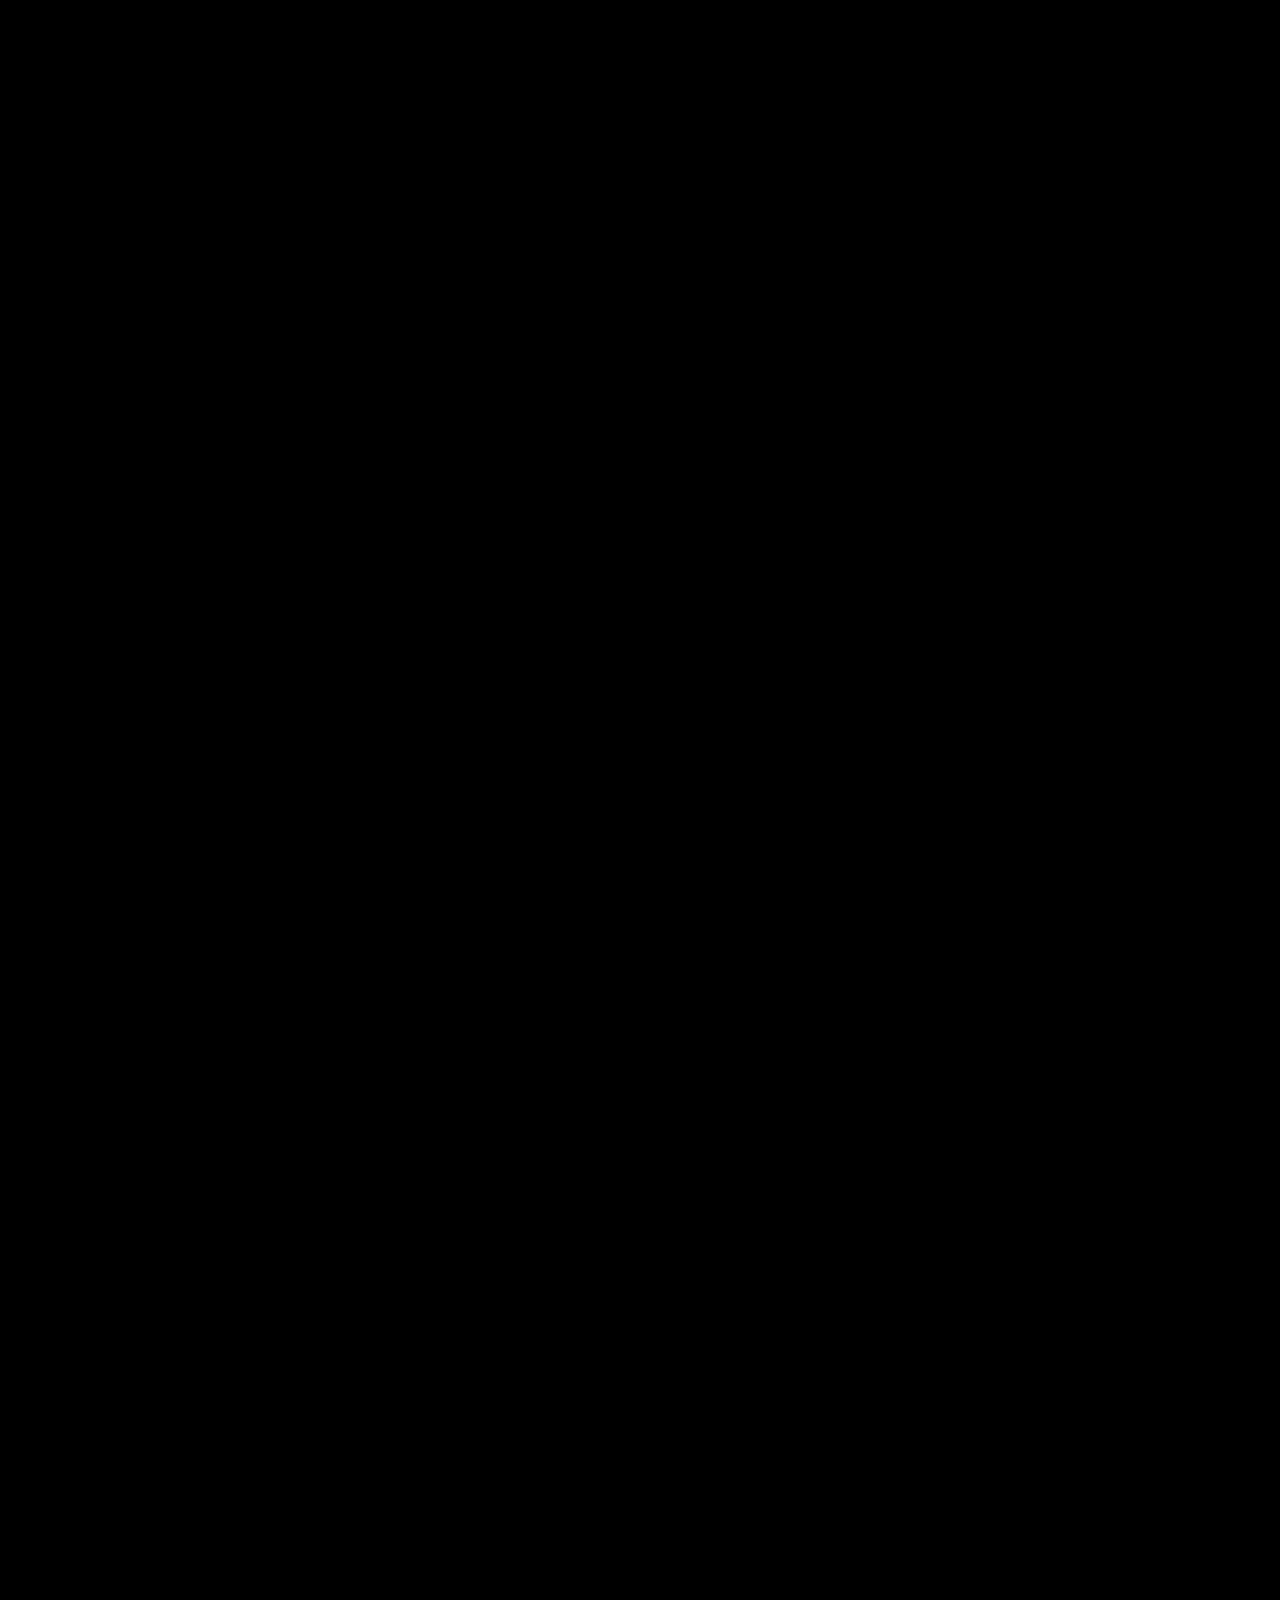
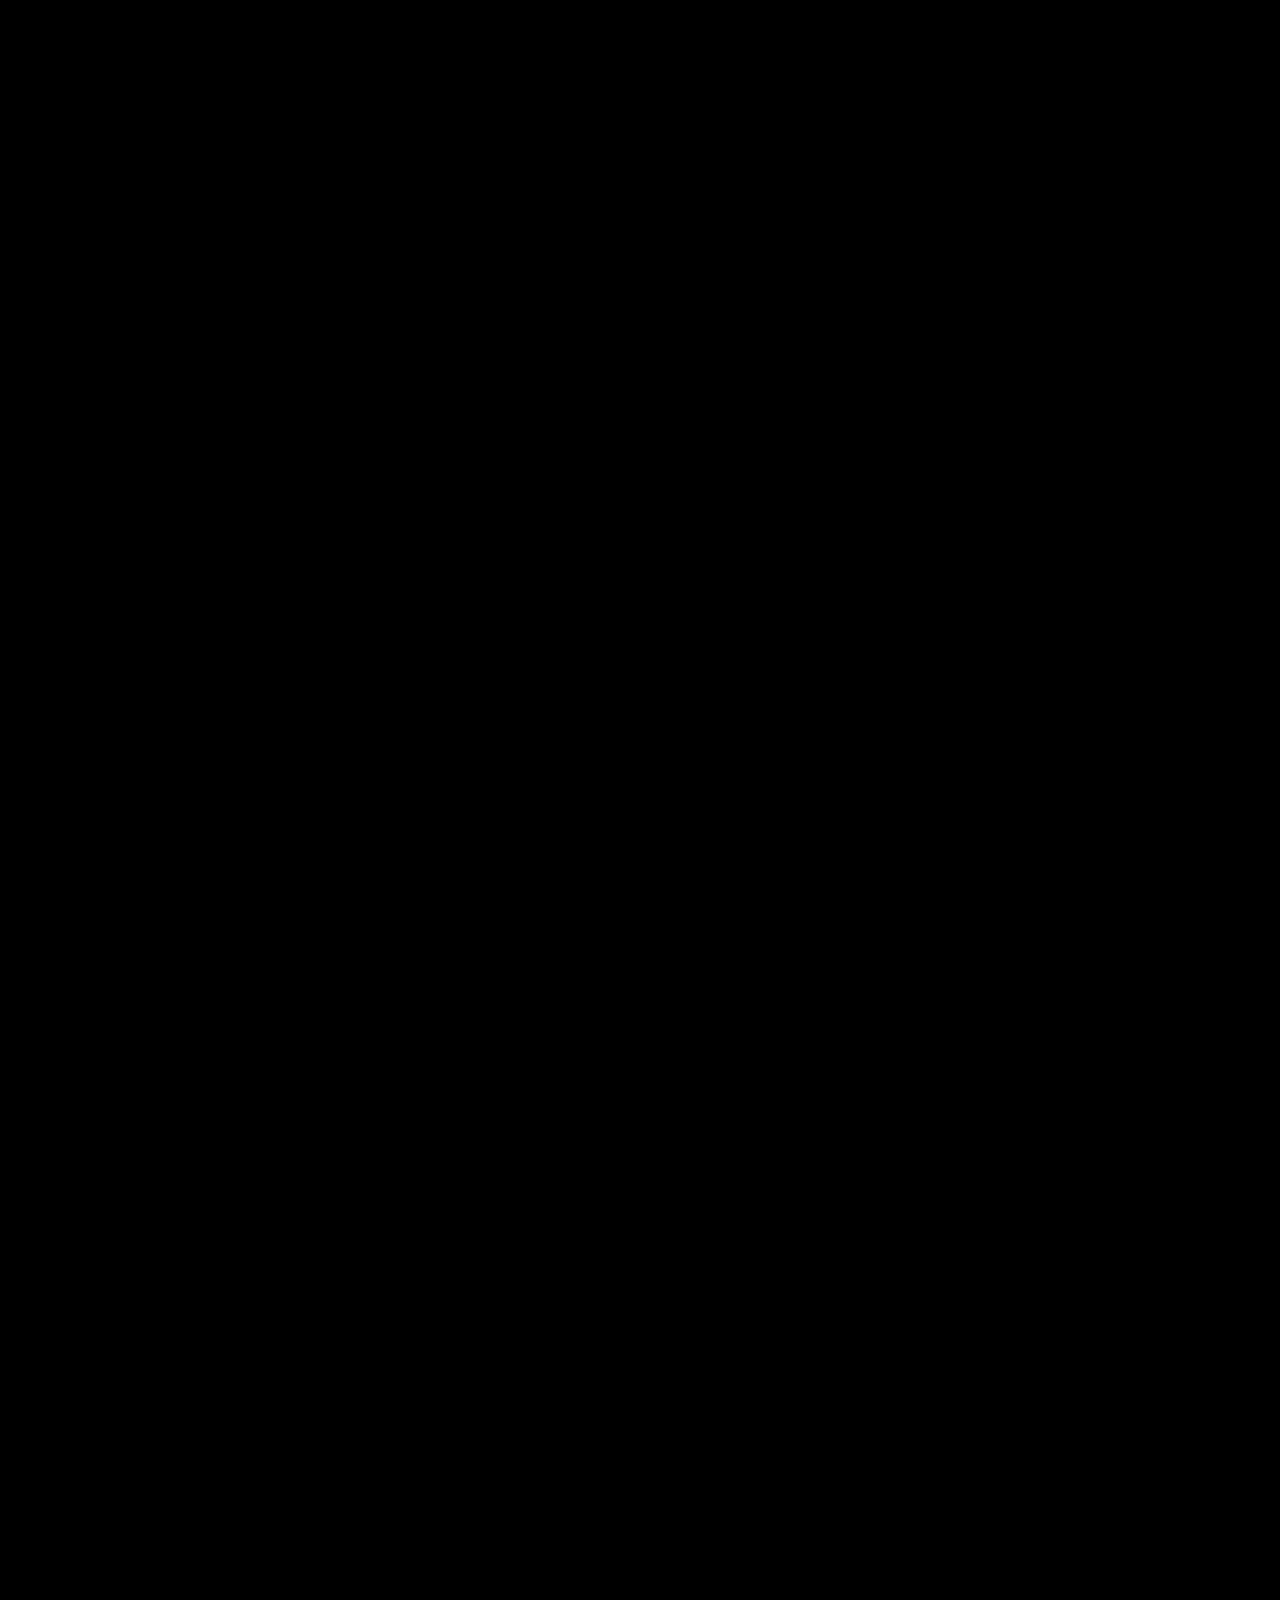
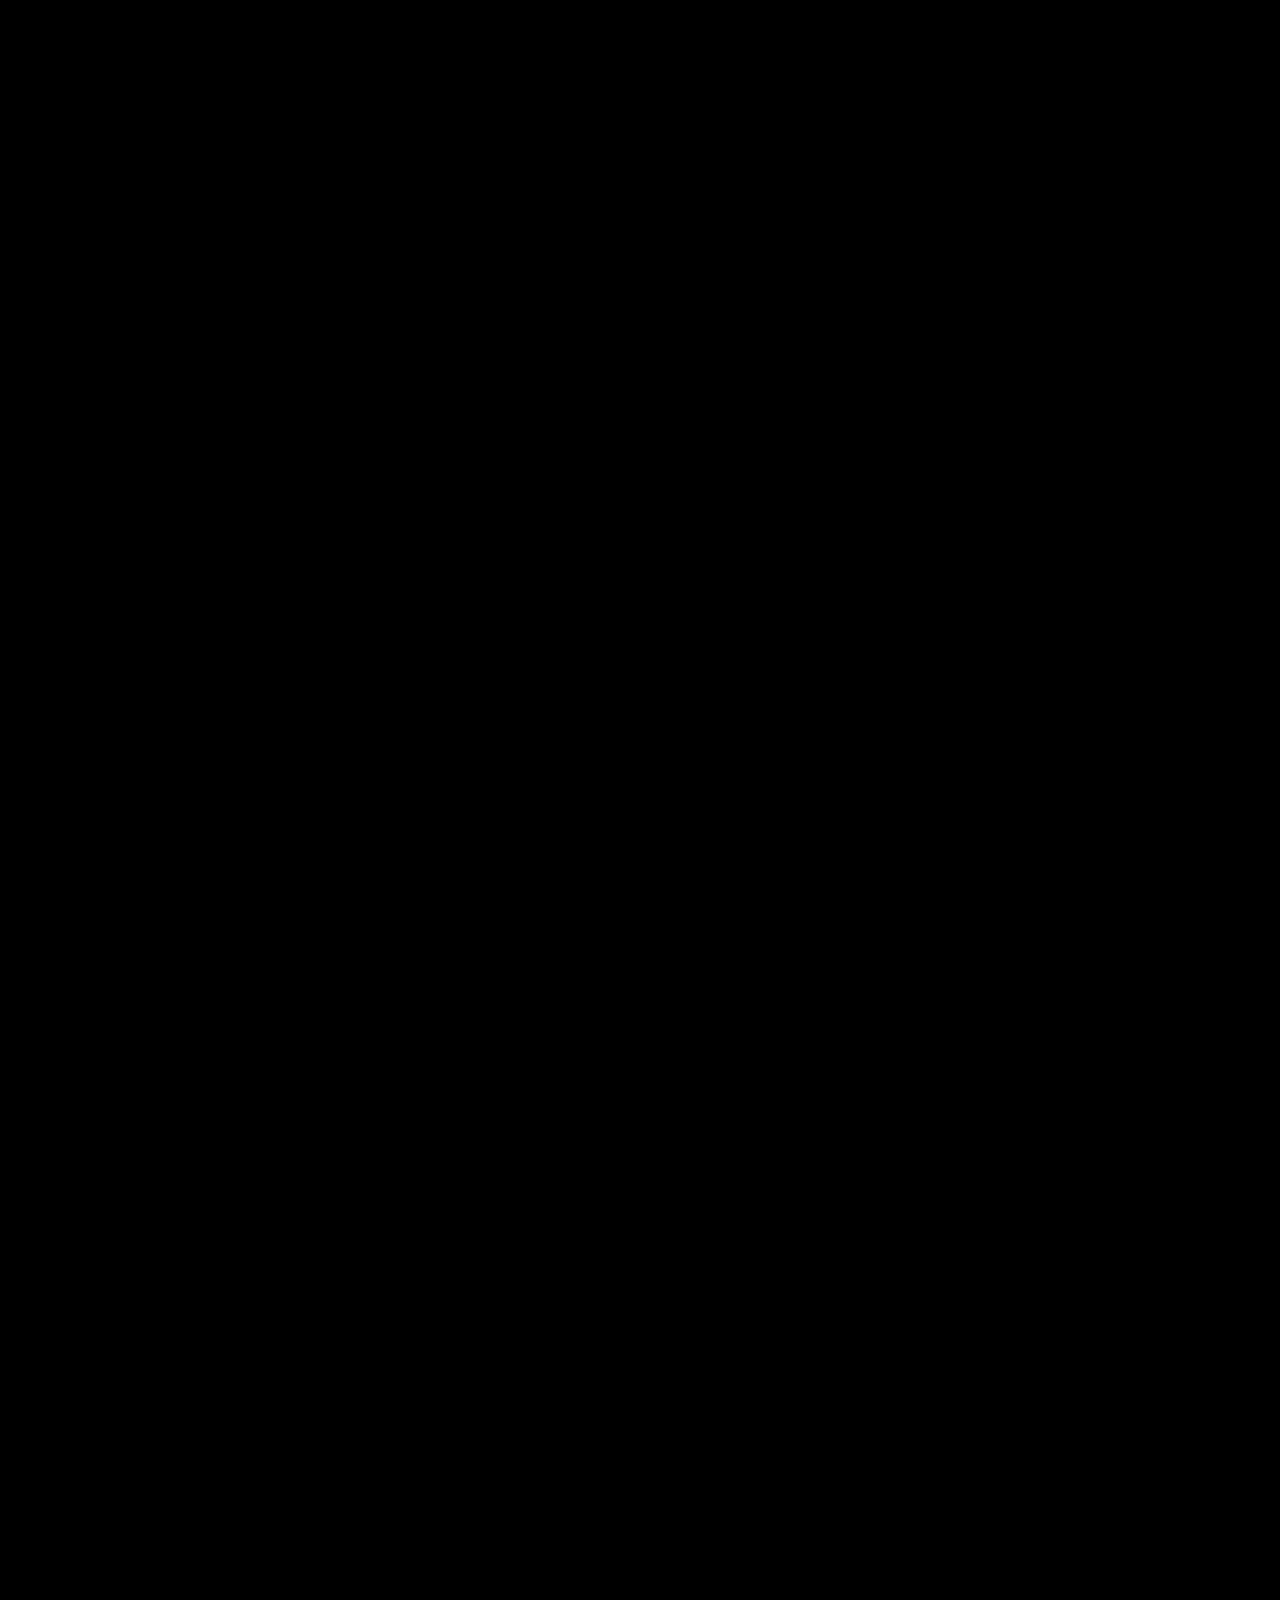
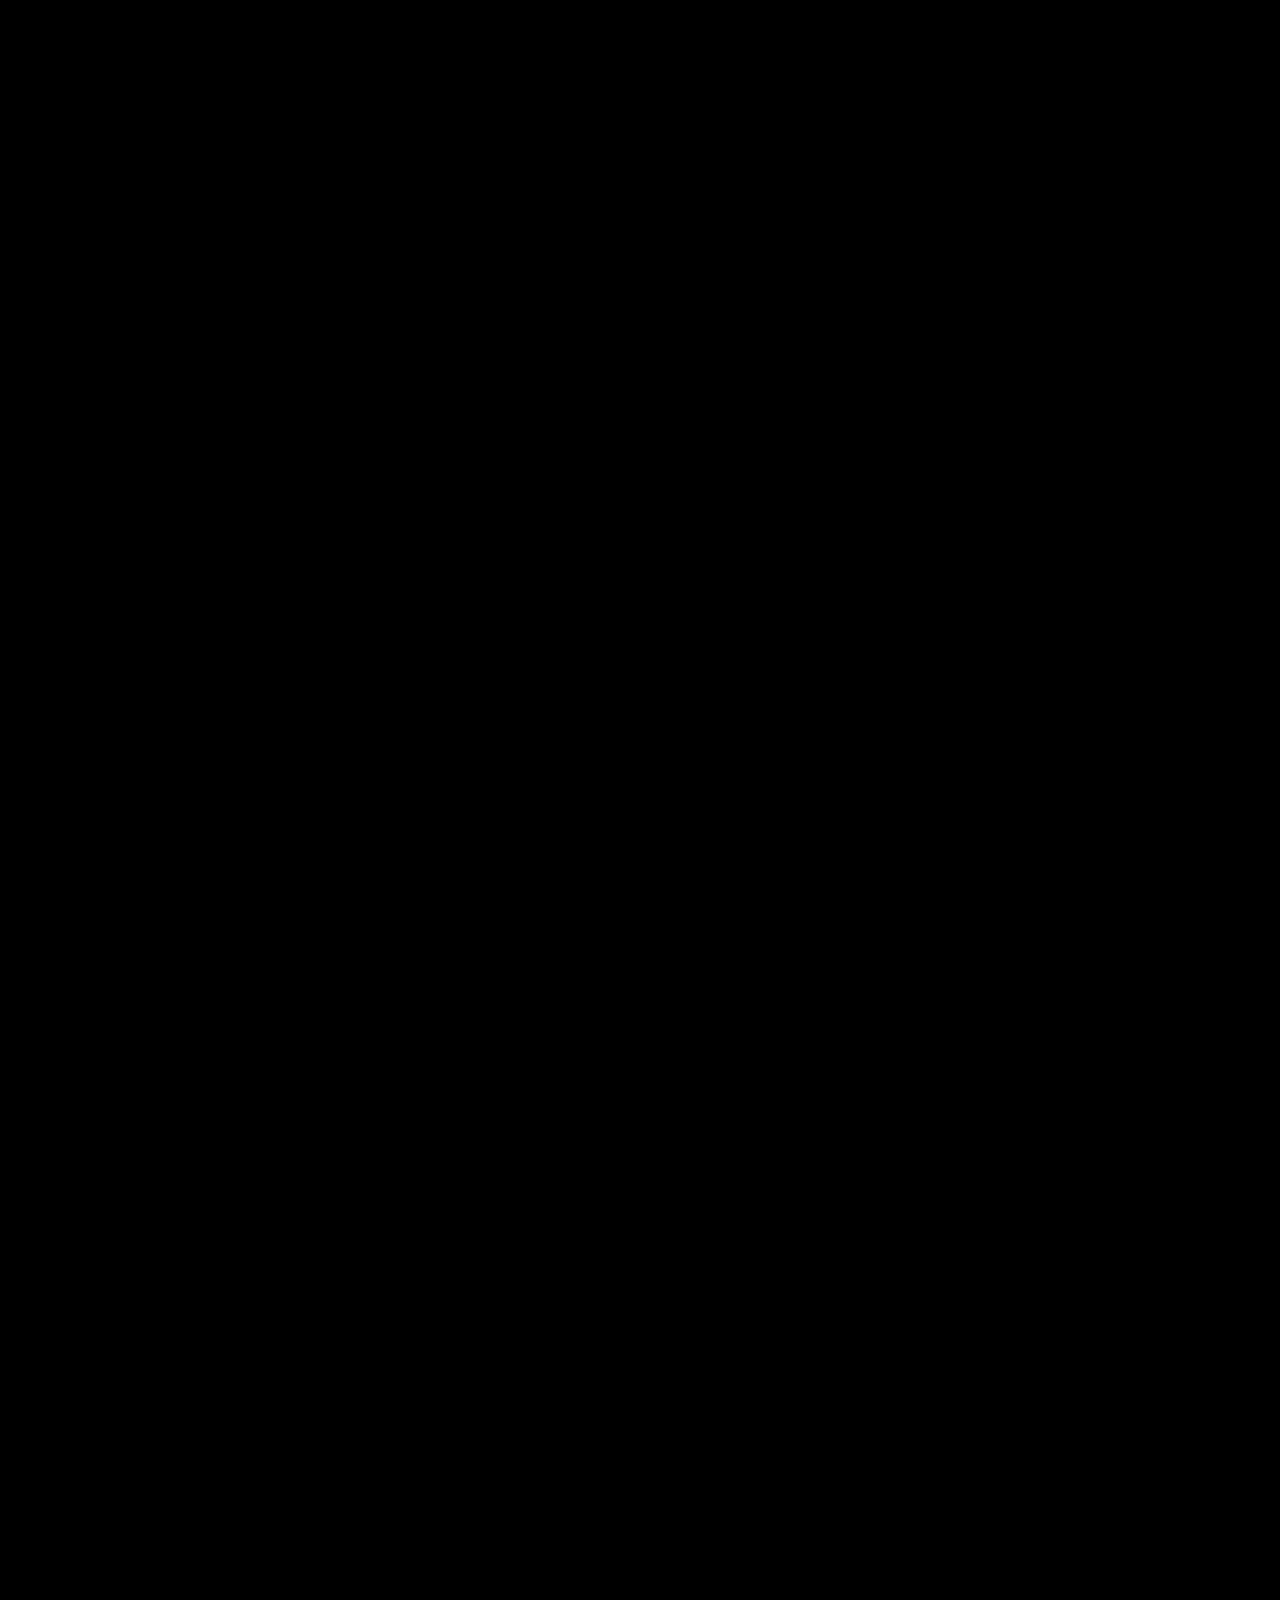
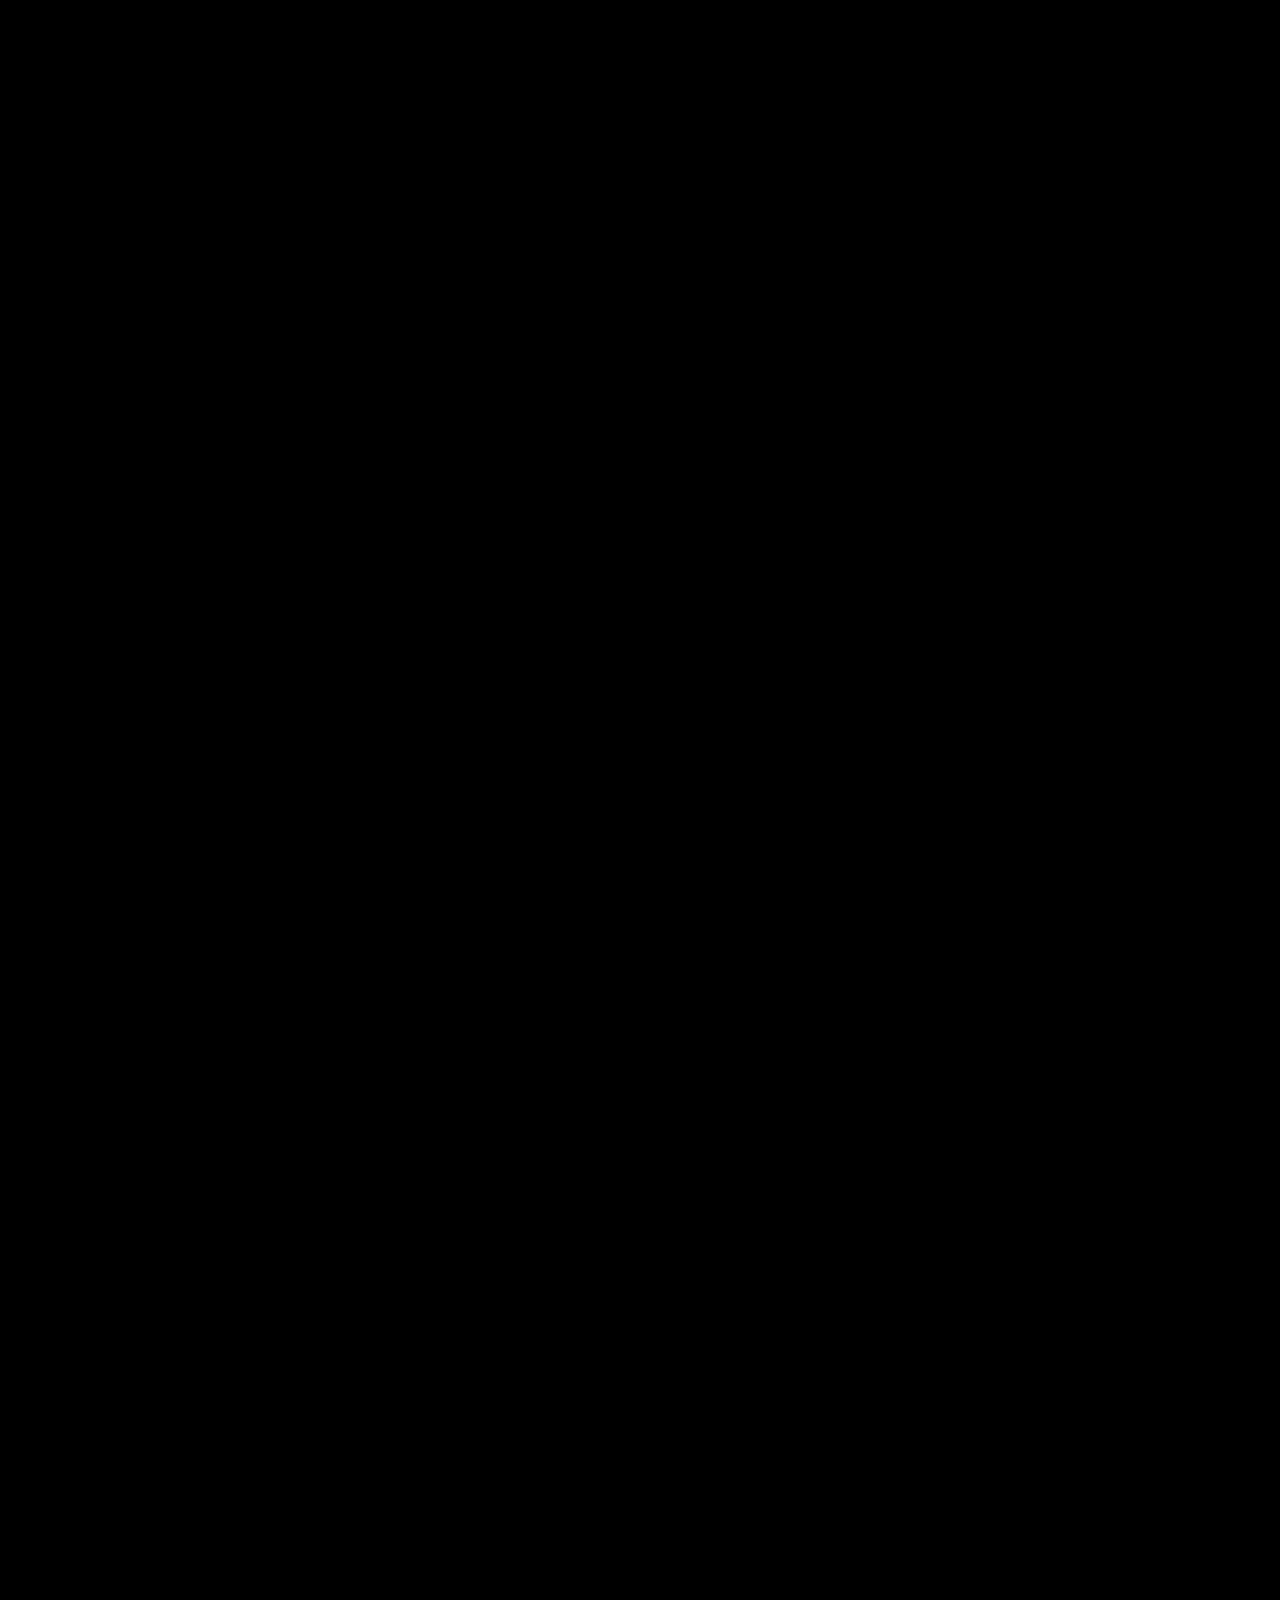
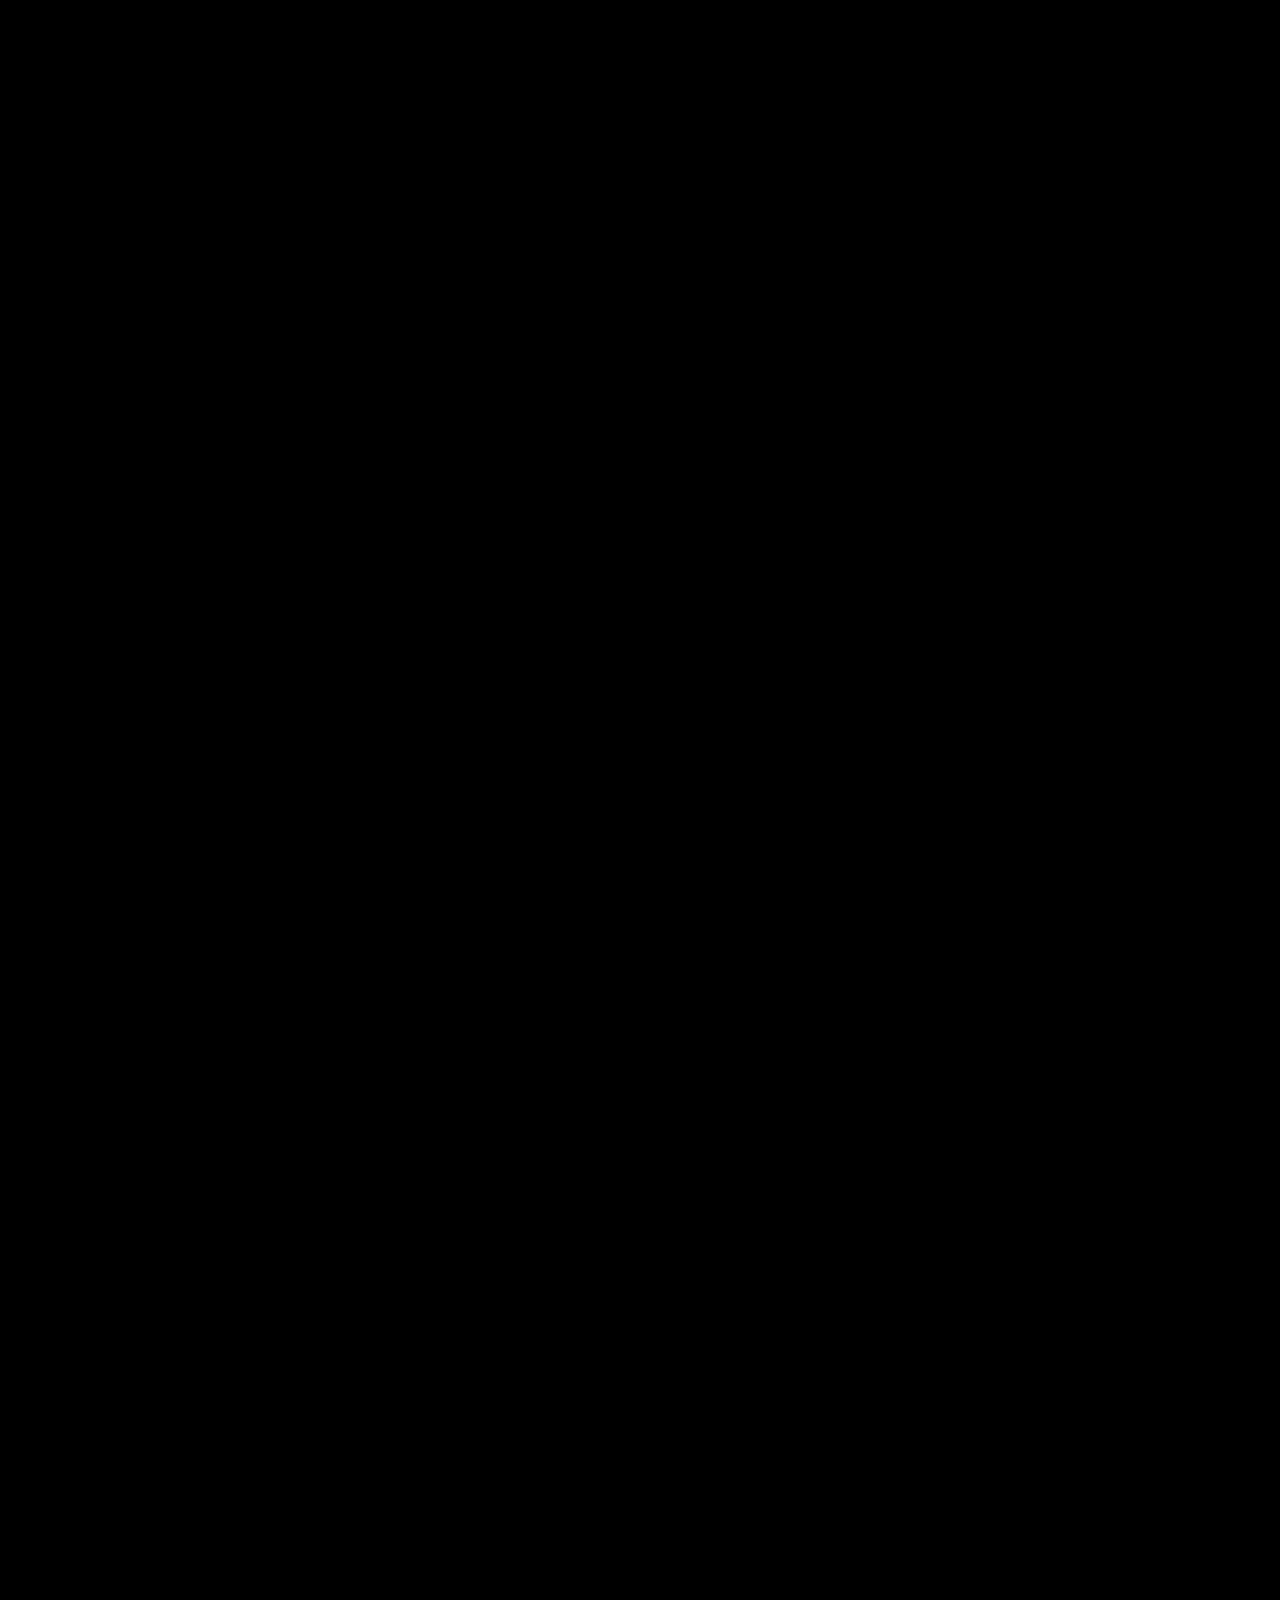
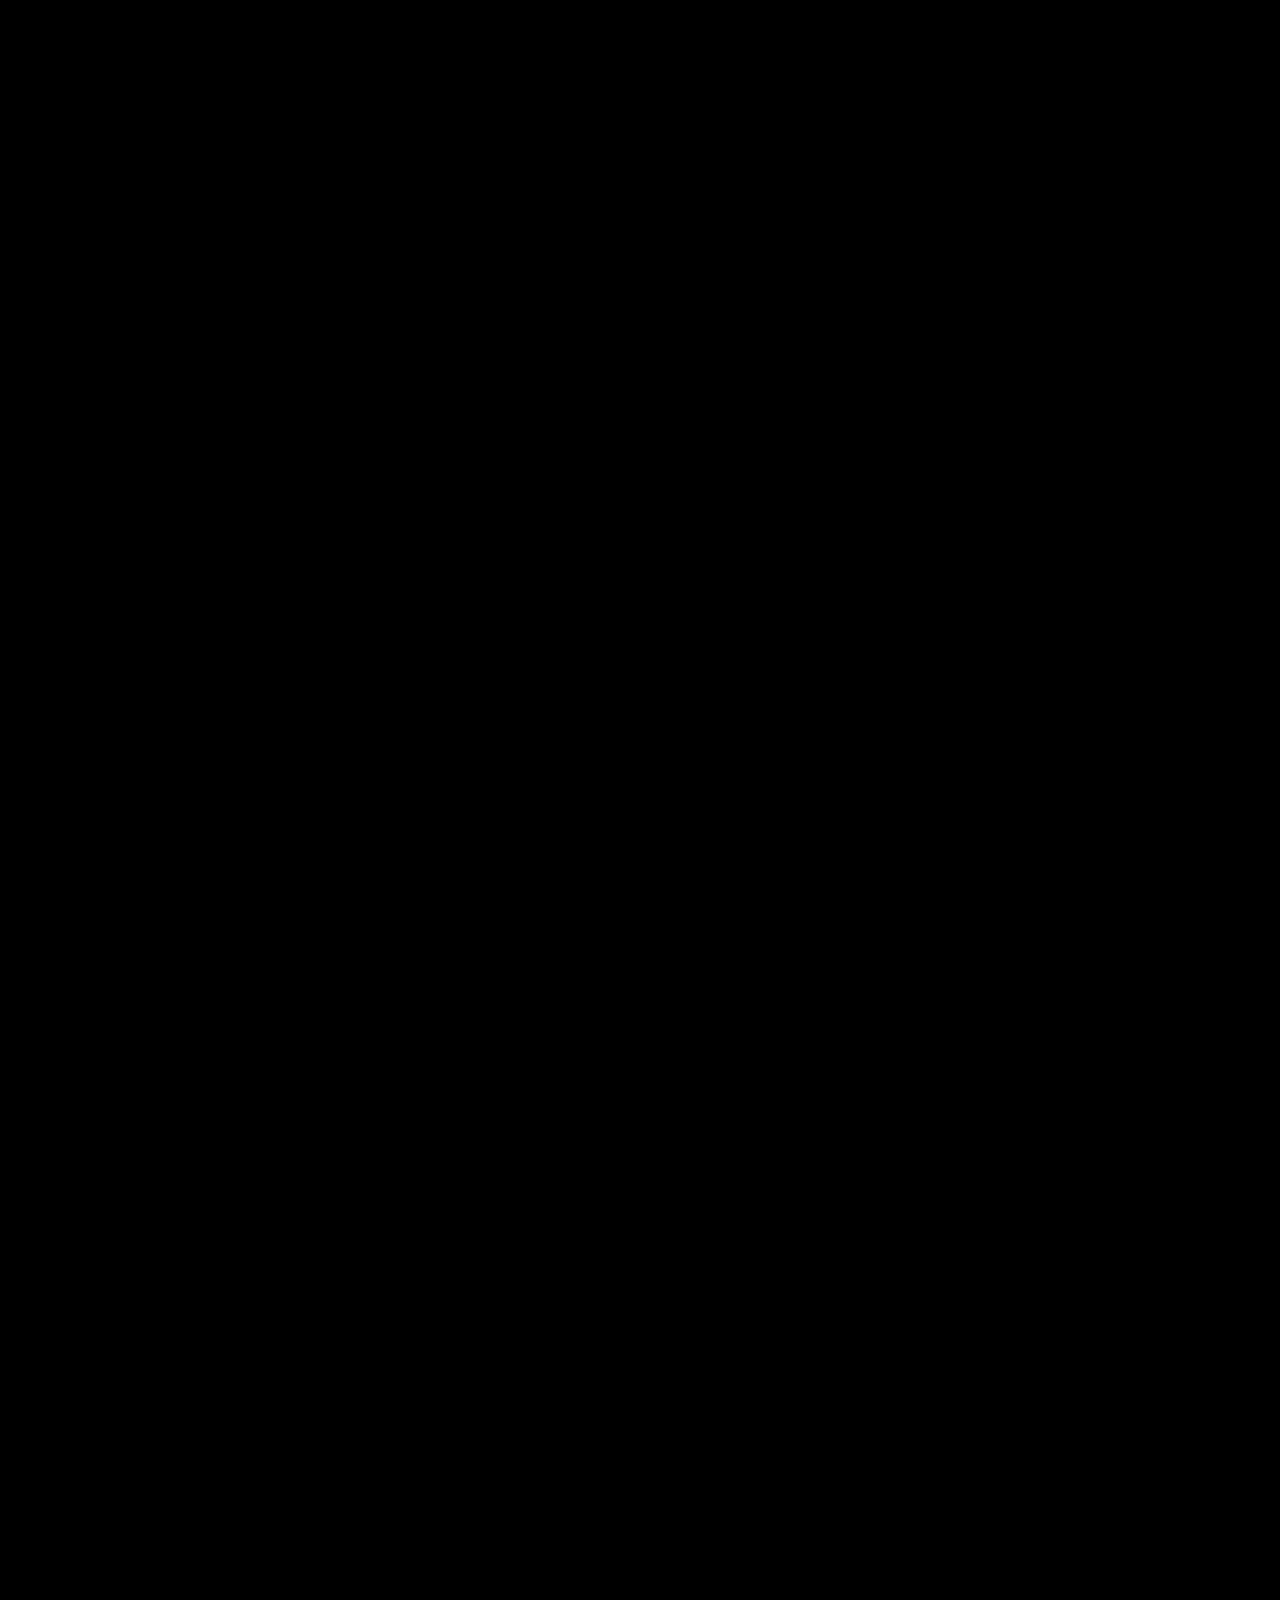
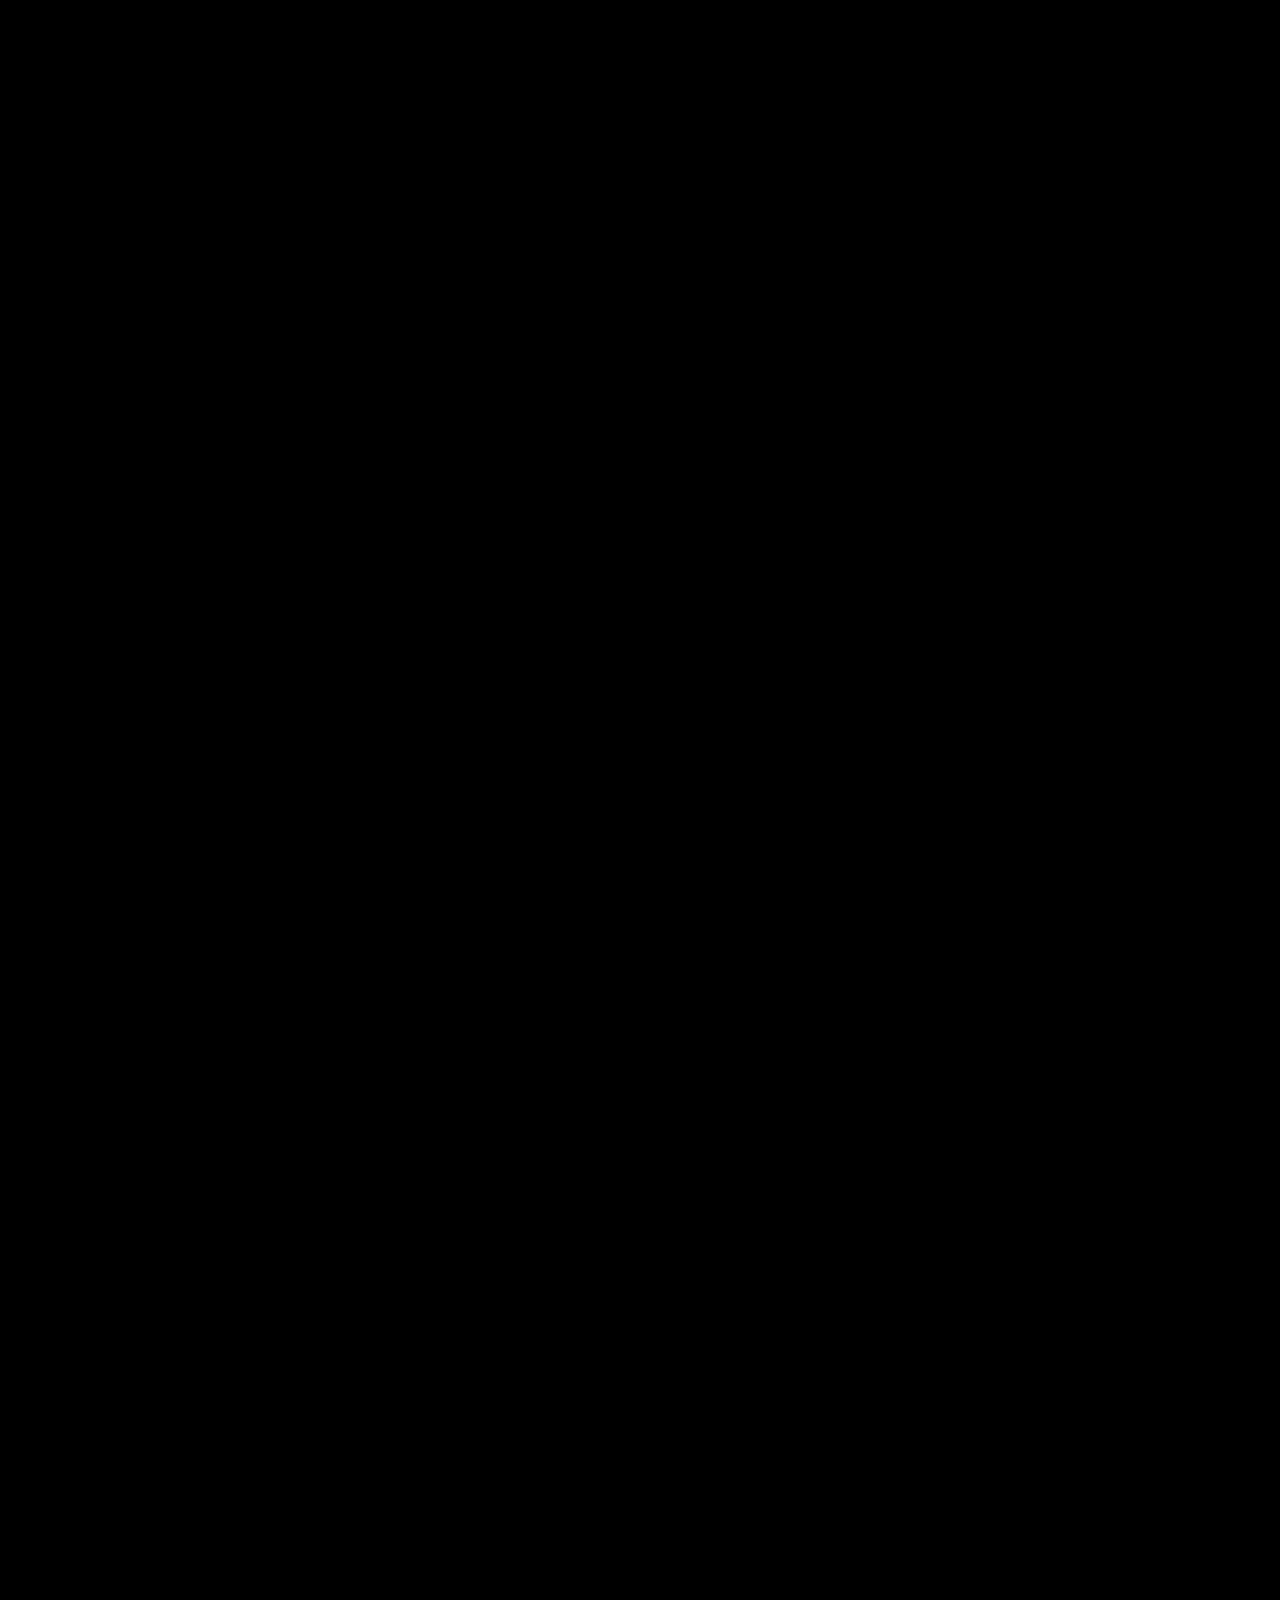
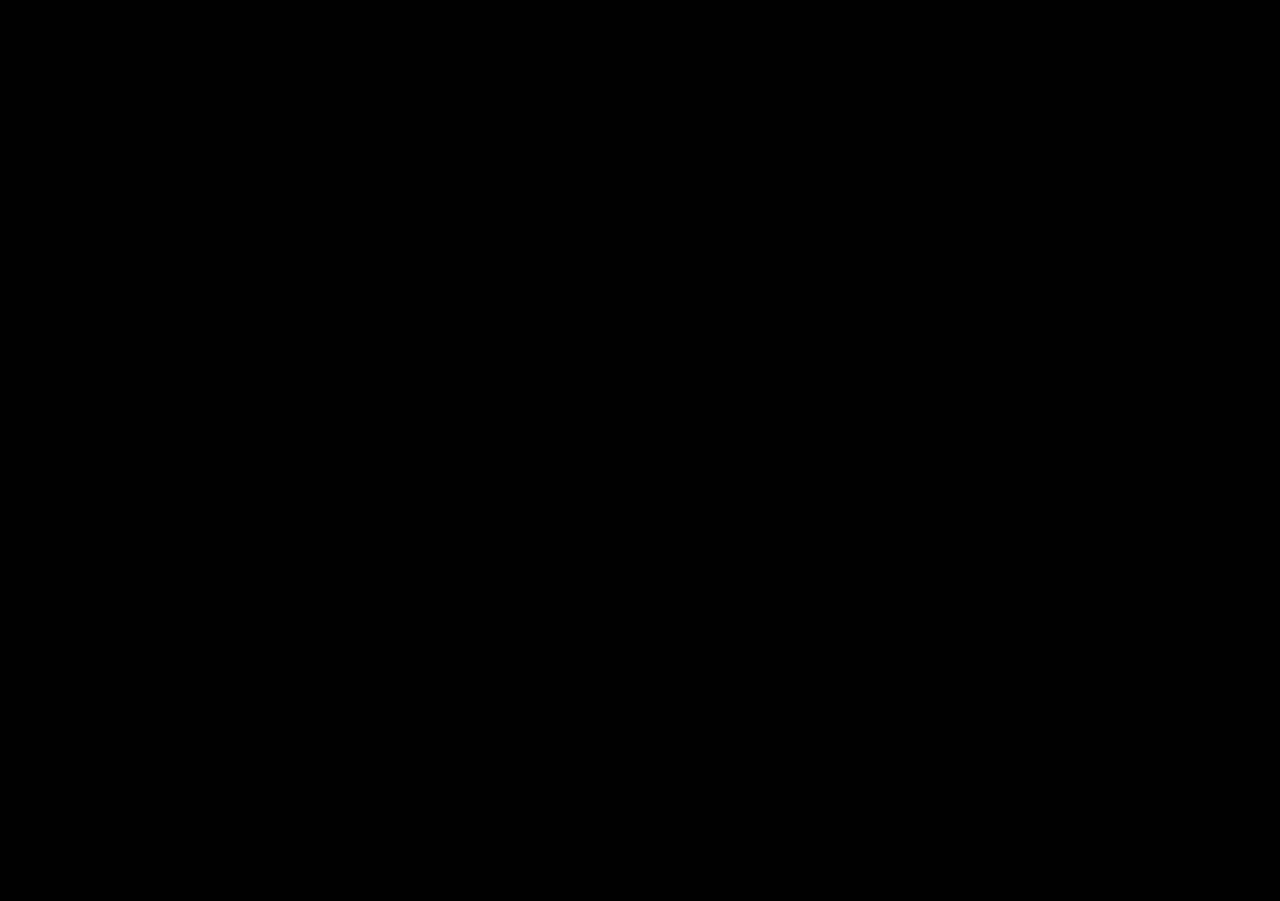
==== commit 39a8e2d0: "feat: complete laptop and mobile responsive design and manual navigation updates" ====
--- a/index.html
+++ b/index.html
@@ -15,14 +15,14 @@
   <!-- Stylesheets -->
   <link rel="stylesheet" href="css/variables.css">
   <link rel="stylesheet" href="css/preloader.css">
-  <link rel="stylesheet" href="css/header.css">
+  <link rel="stylesheet" href="css/header.css?v=20260709-byline">
   <link rel="stylesheet" href="css/hero.css">
   <link rel="stylesheet" href="css/footer.css">
-  <link rel="stylesheet" href="css/sections.css">
-  <link rel="stylesheet" href="css/final-cta-instant.css">
-  <link rel="stylesheet" href="css/usp.css?v=20260625c">
+  <link rel="stylesheet" href="css/sections.css?v=20260710-sem1size3">
+  <link rel="stylesheet" href="css/final-cta-instant.css?v=20260629">
+  <link rel="stylesheet" href="css/usp.css?v=20260710-smaller5">
   <!-- Responsive hardening — must load LAST so it wins the cascade -->
-  <link rel="stylesheet" href="css/responsive.css?v=20260626">
+  <link rel="stylesheet" href="css/responsive.css?v=20260710-panels">
 </head>
 <body class="loading">
 
@@ -51,7 +51,7 @@
     <span class="hdr-edge" aria-hidden="true"></span>
 
     <div class="brand">
-      <a class="brand-logo" href="index.html">
+      <a class="brand-logo" href="./">
         <img src="assets/logos/logo_black.png" alt="Pix-Map logo">
       </a>
       <a class="brand-vj" href="pages/vjkaycee.html">
@@ -132,7 +132,7 @@
       <div id="op1TileGrid"></div>
       <div id="op1Seamless"><img src="assets/images/op1.png" alt=""></div>
     </div>
-    <p id="op1Text" aria-hidden="true">But PIXMAP doesn't stop at patch creation, it also unlocks advanced output generation for professional LED workflows.</p>
+    <p id="op1Text" aria-hidden="true">Patch creation is just the beginning, PIXMAP also unlocks advanced output generation for professional LED workflows.</p>
 
     <!-- USP parallax showcase — 10 product features, one per scroll viewport -->
     <section id="uspSection" aria-label="Product Features">
@@ -152,7 +152,7 @@
 
   <!-- Final CTA — appears instantly after op2 image exits, controlled by op1-scene.js -->
   <section id="finalCta">
-    <p>PIXMAP is a professional LED workflow platform built for<br class="cta-br"> creating precise pixel patches, generating advanced production outputs,<br class="cta-br"> and managing intelligent LED wiring connections within one unified system.</p>
+    <p>PIXMAP is a professional LED workflow platform built for creating precise pixel patches,<br class="cta-br"> generating advanced production outputs within one unified system.</p>
     <a id="finalCtaBtn" href="pages/download.html">Download Now</a>
   </section>
 
@@ -208,7 +208,12 @@
       if (returning) {
         // Inject styles immediately to hide preloader and set dark theme so it never flashes during parse
         var style = document.createElement('style');
-        style.innerHTML = '#preloader { display: none !important; } body { background: #04040E !important; } #bgField { opacity: 1 !important; } #finalCta, .site-footer { opacity: 1 !important; transform: none !important; transition: none !important; }';
+        var savedScrollY = parseInt(sessionStorage.getItem('homeScrollY') || '0', 10);
+        var css = '#preloader { display: none !important; } body { background: #04040E !important; } #bgField { opacity: 1 !important; }';
+        if (savedScrollY > window.innerHeight * 3.5) {
+          css += ' #finalCta, .site-footer { opacity: 1 !important; transform: none !important; transition: none !important; }';
+        }
+        style.innerHTML = css;
         document.head.appendChild(style);
       } else {
         window.scrollTo(0, 0);
@@ -260,6 +265,15 @@
         link.addEventListener('click', function () {
           sessionStorage.setItem('homeScrollY', window.scrollY);
           sessionStorage.setItem('comingFromSubpage', 'true');
+          if (window.PIXMAP) {
+            if (window.PIXMAP.getPhase4StartP) {
+              var p4 = window.PIXMAP.getPhase4StartP();
+              if (p4 !== null) sessionStorage.setItem('phase4StartP', p4);
+            }
+            if (window.PIXMAP.sem1ReadyScrollY !== null && window.PIXMAP.sem1ReadyScrollY !== undefined) {
+              sessionStorage.setItem('sem1ReadyScrollY', window.PIXMAP.sem1ReadyScrollY);
+            }
+          }
         });
       });
       // Clicking header/footer logo clears scroll position so page starts fresh
@@ -267,6 +281,8 @@
         logo.addEventListener('click', function () {
           sessionStorage.removeItem('comingFromSubpage');
           sessionStorage.removeItem('homeScrollY');
+          sessionStorage.removeItem('phase4StartP');
+          sessionStorage.removeItem('sem1ReadyScrollY');
         });
       });
     });
@@ -274,12 +290,12 @@
 
   <!-- Scripts — order matters -->
   <script src="js/grid-trail.js"></script>
-  <script src="js/preloader.js"></script>
-  <script src="js/scroll-story.js"></script>
+  <script src="js/preloader.js?v=20260710-taglines5"></script>
+  <script src="js/scroll-story.js?v=20260710-hero5"></script>
   <script src="js/patch-scene.js"></script>
-  <script src="js/usp-scene.js?v=20260625c"></script>
-  <script src="js/op1-scene.js"></script>
-  <script src="js/final-cta-stabilizer.js"></script>
+  <script src="js/usp-scene.js?v=20260710-smaller2"></script>
+  <script src="js/op1-scene.js?v=20260710-panels2"></script>
+  <script src="js/final-cta-stabilizer.js?v=20260629"></script>
 
   <!-- Restore scroll position after all scenes are built -->
   <script>
@@ -289,11 +305,16 @@
         if (savedScrollY !== null) {
           setTimeout(function () {
             window.scrollTo(0, parseInt(savedScrollY, 10));
-          }, 80);
+            sessionStorage.removeItem('comingFromSubpage');
+            sessionStorage.removeItem('phase4StartP');
+            sessionStorage.removeItem('sem1ReadyScrollY');
+            sessionStorage.removeItem('homeScrollY');
+          }, 100);
+        } else {
+          sessionStorage.removeItem('comingFromSubpage');
+          sessionStorage.removeItem('phase4StartP');
+          sessionStorage.removeItem('sem1ReadyScrollY');
         }
-        /* Always clear once consumed — otherwise a missing homeScrollY would
-           leave the flag set and permanently skip the intro on next load. */
-        sessionStorage.removeItem('comingFromSubpage');
       }
     })();
   </script>
--- a/css/header.css
+++ b/css/header.css
@@ -345,7 +345,20 @@
 /* ---- Responsive ---- */
 @media (max-width: 760px) {
   .site-header  { padding: 0 20px; }
-  .brand .byline { display: none; }
+  .brand .byline {
+    display: flex !important;
+  }
+  .brand .byline .by {
+    font-size: 8px !important;
+    line-height: 10px !important;
+    letter-spacing: 2px !important;
+    margin-bottom: 1px !important;
+  }
+  .brand .byline .name {
+    font-size: 13px !important;
+    line-height: 14px !important;
+    letter-spacing: 1px !important;
+  }
   .brand img    { height: 36px; }
 
   /* Hide nav by default; shown as dropdown when .open */
--- a/css/sections.css
+++ b/css/sections.css
@@ -12,7 +12,7 @@
   left: 50%;
   top: calc(50% + var(--header-h) / 2);
   transform: translateX(-50%) translateY(-50%);
-  width: clamp(560px, 90vw, 1360px);  /* near full width with breathing room */
+  width: clamp(450px, 72vw, 1120px);  /* near full width with breathing room */
   z-index: 485;
   opacity: 0;
   visibility: hidden;
@@ -513,19 +513,31 @@
   65%       { transform: translateY(-12px) rotate(0.20deg); }
 }
 
+/* 3 panels left, 3 right (positioned by layoutGroup in JS). No float —
+   each panel simply slides up + fades in when it is revealed, one-by-one
+   as you scroll. Once revealed they stay put (no idle motion). */
 .op1-panel {
   position: absolute;
   width: clamp(190px, 17vw, 260px);
   pointer-events: none;
   opacity: 0;
+  /* Flat — no tilt. Only the slide-up + fade plays on reveal. */
+  transform: translateY(24px);
+  transition:
+    opacity 0.55s ease,
+    transform 0.55s cubic-bezier(0.22, 1, 0.36, 1);
   will-change: opacity, transform;
 }
 
-.op1-panel.visible { opacity: 1; }
+.op1-panel.visible {
+  opacity: 1;
+  transform: translateY(0);
+}
 
 .op1-panel-inner {
   width: 100%;
-  padding: 16px 18px 18px;
+  padding: 14px 16px 15px;
+  text-align: center;          /* content centred within the card */
 
   /* True glassmorphism */
   background: linear-gradient(
@@ -537,19 +549,15 @@
   backdrop-filter: blur(22px) saturate(160%);
   -webkit-backdrop-filter: blur(22px) saturate(160%);
 
-  /* Crisp glass border */
-  border: 1px solid rgba(255, 255, 255, 0.14);
-  border-top: 1px solid rgba(255, 255, 255, 0.28);
-  border-left: 1px solid rgba(255, 255, 255, 0.18);
-  border-radius: 12px;
-
-  /* Layered shadows for depth */
+  /* Flat, sharp edges — uniform thin border, square corners, no bevel. */
+  border: 1px solid rgba(255, 255, 255, 0.16);
+  border-radius: 0;
+
+  /* Drop shadow only (no inset highlight bevel) */
   box-shadow:
     0 2px  4px  rgba(0, 0, 0, 0.20),
     0 8px  24px rgba(0, 0, 0, 0.45),
-    0 20px 48px rgba(0, 0, 0, 0.30),
-    inset 0  1px 0 rgba(255, 255, 255, 0.14),
-    inset 0 -1px 0 rgba(255, 255, 255, 0.04);
+    0 20px 48px rgba(0, 0, 0, 0.30);
 
   will-change: transform;
 }
@@ -578,10 +586,20 @@
   font-family: 'Open Sans', sans-serif;
   font-weight: 300;
   font-size: clamp(0.60rem, 0.78vw, 0.70rem);
-  line-height: 1.78;
+  line-height: 1.5;
   color: rgba(255, 255, 255, 0.88);
   margin: 0;
   text-shadow: 0 1px 4px rgba(0, 10, 40, 0.60);
+
+  /* Justified body, centred last line, and capped at exactly 3 lines so
+     every card has a clean, equal block of text. */
+  text-align: justify;
+  text-align-last: center;
+  display: -webkit-box;
+  -webkit-box-orient: vertical;
+  -webkit-line-clamp: 3;
+  line-clamp: 3;
+  overflow: hidden;
 }
 
 /* ============================================================
@@ -594,6 +612,10 @@
   align-items: center;
   justify-content: center;
   gap: 32px;
+  /* Tall enough that the finale + footer fill the viewport, so it reveals
+     from the top with no empty gap and the handoff never has to clamp the
+     scroll (which caused the jump). */
+  min-height: 82vh;
   padding: 64px clamp(24px, 6vw, 80px) 120px;
   position: relative;
   z-index: 10;
@@ -605,15 +627,14 @@
 #finalCta.revealed { opacity: 1; }
 
 #finalCta p {
-  max-width: min(1000px, 90vw); /* spread container slightly more so justified words fill more horizontal space */
+  max-width: min(1150px, 95vw); /* widened so the 2-line CTA sentence fits without an extra wrap, while still filling out for justification */
   width: 100%;
   font-family: 'Open Sans', sans-serif;
   font-weight: 300;
   font-size: clamp(1.2rem, 2.0vw, 1.7rem);
   line-height: 1.9;
   letter-spacing: 0.02em;
-  text-align: justify; /* justify the block of text */
-  text-align-last: justify; /* strictly justify even the last line of text */
+  text-align: center;
   color: rgba(225, 240, 255, 0.96);
   margin: 0;
 }
--- a/css/final-cta-instant.css
+++ b/css/final-cta-instant.css
@@ -4,6 +4,13 @@
    slide up and fade in together for a clean, professional finish.
    Once shown, they stay visible for the rest of the session.
    ============================================================ */
+
+/* FINALE GATE
+   The closing CTA *and* the footer stay fully hidden + non-interactive
+   until the op2 wiring narrative has genuinely finished. The op1 scene
+   adds `body.story-final` at its handoff, which fades both in together.
+   This makes it impossible for the Download button / footer to surface
+   over the op2 stage during a fast / inertial scroll. */
 
 #finalCta {
   opacity: 0;
@@ -12,12 +19,30 @@
     opacity 0.9s ease,
     transform 0.9s cubic-bezier(0.22, 1, 0.36, 1);
   will-change: opacity, transform;
+  pointer-events: none;
 }
 
+.site-footer {
+  opacity: 0;
+  transform: translateY(40px);
+  transition:
+    opacity 0.9s ease,
+    transform 0.9s cubic-bezier(0.22, 1, 0.36, 1);
+  will-change: opacity, transform;
+  pointer-events: none;
+}
+
+/* Revealed together once the story completes (or instantly when returning
+   from a subpage — `.revealed` is kept for backward compatibility). */
+body.story-final #finalCta,
 #finalCta.revealed {
   opacity: 1;
   transform: translateY(0);
+  pointer-events: auto;
 }
 
-/* Footer stays in normal document flow — it simply follows the CTA
-   as the page ends, with no independent animation. */
+body.story-final .site-footer {
+  opacity: 1;
+  transform: translateY(0);
+  pointer-events: auto;
+}
--- a/css/usp.css
+++ b/css/usp.css
@@ -182,6 +182,26 @@
   will-change: opacity;
 }
 
+/* Overlay variant — sits ON the sem1 image (vertically centred via the
+   -50% Y translate), no border / shadow / background.
+   NOTE: an explicit height is used (not max-height) so the gif is actually
+   scaled UP — max-* only caps and the gifs are smaller than the viewport. */
+.usp-media-over {
+  transform: translate(calc(-50% - 0.5vw), -50%);   /* nudged ~0.5% left */
+  border: none;
+  border-radius: 0;
+  box-shadow: none;
+  background: none;
+  height: 19.5vh;
+  width: auto;
+  max-width: 56vw;
+  max-height: none;
+}
+
+/* usp5.gif is 800x264 (the rest are 800x185). Scale it taller so its
+   on-screen WIDTH matches the others (19.5vh * 4.32 / 3.03 ≈ 27.8vh). */
+.usp-media-5 { height: 27.8vh; }
+
 @media (max-width: 820px) {
   #uspMedia { width: clamp(180px, 60vw, 320px); }
   .usp-media-img { max-height: 20vh; }
@@ -193,7 +213,7 @@
 .usp-card {
   position: absolute;
   top: calc(var(--header-h, 60px) + 18px); /* overridden by JS */
-  width: clamp(280px, 34vw, 460px);
+  width: clamp(240px, 22vw, 320px);
   padding: 22px 26px;
 
   /* No window, no glass — bare text only */
@@ -204,39 +224,29 @@
   border-radius: 0;
   box-shadow:    none;
   overflow:      visible;
-  z-index:       2;
+  z-index:       10;
 
   transform: translateX(-50%);
   opacity: 0;
-  will-change: opacity;
-  pointer-events: none;
-}
-
-.usp-card::before { display: none; }
-.usp-pt           { display: none; }
-
-/* ---- Index line ---- */
-.usp-index {
-  display: flex;
-  align-items: center;
-  gap: 12px;
-  margin-bottom: 20px;
-
-  font-family: 'Geist Mono', 'Oxanium', 'Open Sans', monospace;
-  font-size: 0.65rem;
-  font-weight: 400;
-  letter-spacing: 0.22em;
-  color: rgba(68, 175, 229, 0.60);
-  text-transform: uppercase;
-}
-
-.usp-index::after {
-  content: '';
-  flex: 1;
-  height: 1px;
+  box-sizing: border-box;
+  transition: opacity 0.5s ease, transform 0.5s cubic-bezier(0.16, 1, 0.3, 1);
+  pointer-events: none;
+}
+
+/* ---- Card content ---- */
+.usp-content {
+  position: relative;
+  width: 100%;
+}
+.usp-content::after {
+  content: "";
+  display: block;
+  width: 50px;
+  height: 2px;
   background: linear-gradient(
     90deg,
-    rgba(68, 175, 229, 0.25) 0%,
+    transparent              0%,
+    rgba(68, 175, 229, 0.65) 50%,
     transparent              100%
   );
 }
@@ -245,11 +255,11 @@
 .usp-title {
   font-family: 'Open Sans', sans-serif;
   font-weight: 700;
-  font-size: clamp(0.88rem, 1.50vw, 1.12rem);
+  font-size: clamp(0.80rem, 1.30vw, 1.02rem);
   letter-spacing: 0.09em;
   text-transform: uppercase;
   color: rgba(220, 238, 255, 1.00);
-  margin: 0 0 14px;
+  margin: 0 0 8px;
   line-height: 1.25;
   text-shadow: 0 1px 10px rgba(0, 10, 40, 0.90);
   text-align: center;
@@ -259,7 +269,7 @@
 .usp-desc {
   font-family: 'Open Sans', sans-serif;
   font-weight: 300;
-  font-size: clamp(0.74rem, 0.98vw, 0.85rem);
+  font-size: clamp(0.68rem, 0.85vw, 0.78rem);
   line-height: 1.85;
   color: rgba(170, 200, 225, 0.82);
   margin: 0;
--- a/css/responsive.css
+++ b/css/responsive.css
@@ -99,10 +99,19 @@
     line-height: 1.6 !important;
     padding-left: clamp(14px, 5vw, 28px) !important;
     padding-right: clamp(14px, 5vw, 28px) !important;
-  }
-  /* a touch more clearance top/bottom from the logo */
-  .hero-copy.left  { top: calc(var(--header-h) + 6px) !important; }
-  .hero-copy.right { bottom: clamp(28px, 5vh, 56px) !important; }
+    text-align: justify !important;
+    text-align-last: justify !important;
+  }
+  /* Close the gap between paragraphs and logo, with equal fluid spacing on both sides */
+  .hero-copy.left {
+    bottom: auto !important;
+    top: calc((50% + var(--header-h) / 2) - clamp(120px, 42vw, 150px) / 2 - 24px) !important;
+    transform: translateY(-100%) !important;
+  }
+  .hero-copy.right {
+    bottom: auto !important;
+    top: calc((50% + var(--header-h) / 2) + clamp(120px, 42vw, 150px) / 2 + clamp(22px, 4vh, 32px)) !important;
+  }
 }
 
 /* Very short screens (landscape phones): shrink copy further so the
@@ -111,30 +120,213 @@
   .hero-copy { font-size: clamp(0.6rem, 2.1vh, 0.8rem) !important; line-height: 1.5 !important; }
 }
 
-/* ---- 3d. USP feature cards: keep within the viewport on phones ----
-   Cards are centred (left:50% + translateX(-50%)); cap their width so
-   the 280px minimum never bumps the edges on a 320px device. */
+/* Hide USP media inside cards on desktop/web (shown via `#uspMedia` instead) */
+.usp-card-media {
+  display: none;
+}
+
+/* ---- 3d. USP cards mobile responsiveness (max-width: 820px) ---- */
+@media (max-width: 820px) {
+
+
+  #sem1Bg {
+    display: block !important;
+    width: 92vw !important;
+    max-width: 92vw !important;
+    max-height: 48vh !important;
+    background-color: transparent !important;
+    border-radius: 8px !important;
+    z-index: 485 !important;
+  }
+
+  #sem1Bg img {
+    border-radius: 8px !important;
+    box-shadow: 0 0 20px rgba(68, 175, 229, 0.2) !important;
+  }
+
+  .usp-highlight-small {
+    transform-origin: center center !important;
+    transform: scale(3.5) !important;
+  }
+
+  #patchFinal {
+    display: block !important;
+    left: 4vw !important;
+    right: 4vw !important;
+    top: calc(50% + var(--header-h) / 2) !important;
+    z-index: 490 !important;
+  }
+
+  #uspMedia {
+    display: block !important;
+    width: clamp(90px, 34vw, 150px) !important;
+    z-index: 492 !important;
+    transform: translate(-50%, 15px) !important;
+  }
+
+  .usp-media-img {
+    max-height: clamp(70px, 10vh, 100px) !important;
+  }
+
+  .usp-media-over {
+    max-height: none !important;
+    max-width: 60vw !important;
+    height: 11vh !important;
+  }
+
+  /* Make each USP card container take up full screen so its children position absolute relative to viewport */
+  .usp-card {
+    position: fixed !important;
+    top: 0 !important;
+    left: 50% !important;
+    transform: translateX(-50%) !important;
+    width: 100vw !important;
+    max-width: 100vw !important;
+    height: 100vh !important;
+    height: 100dvh !important;
+    padding: 0 !important;
+    background: none !important;
+    border: none !important;
+    box-shadow: none !important;
+    backdrop-filter: none !important;
+    -webkit-backdrop-filter: none !important;
+    display: flex !important;
+    flex-direction: column !important;
+    align-items: center !important;
+    justify-content: center !important;
+    pointer-events: none !important;
+    overflow: visible !important;
+  }
+
+  /* Title: uppercase, bold, centered, top of viewport */
+  .usp-title {
+    position: absolute !important;
+    top: calc(50% + var(--header-h) / 2 - clamp(130px, 32vw, 210px)) !important;
+    left: 10px !important;
+    right: 10px !important;
+    text-align: center !important;
+    font-family: 'Outfit', 'Open Sans', sans-serif !important;
+    font-weight: 600 !important;
+    font-size: clamp(0.85rem, 3.8vw, 1.05rem) !important;
+    letter-spacing: 0.08em !important;
+    text-transform: uppercase !important;
+    color: #ffffff !important;
+    text-shadow: 0 2px 10px rgba(0, 0, 0, 0.95) !important;
+    margin-bottom: 0 !important;
+    z-index: 490 !important;
+  }
+
+  /* Let children of card-body escape flow and absolute-position relative to card */
+  .usp-card-body {
+    display: contents !important;
+  }
+
+  /* Description (subheading): centered over the upper-middle of sem1Bg, smaller font */
+  .usp-desc {
+    position: absolute !important;
+    top: calc(50% + var(--header-h)/2 - clamp(80px, 20vw, 130px)) !important;
+    left: 50% !important;
+    transform: translateX(-50%) !important;
+    display: inline-block !important;
+    width: fit-content !important;
+    max-width: 200px !important;
+    text-align: center !important;
+    font-family: 'Open Sans', sans-serif !important;
+    font-weight: 400 !important;
+    font-size: clamp(0.52rem, 2.2vw, 0.64rem) !important;
+    line-height: 1.45 !important;
+    letter-spacing: -0.01em !important;
+    color: rgba(240, 248, 255, 0.98) !important;
+    text-shadow: 0 2px 12px rgba(0, 0, 0, 0.98), 0 1px 4px rgba(0, 0, 0, 0.95) !important;
+    z-index: 490 !important;
+    margin: 0 auto !important;
+  }
+
+  /* Hide the card's local media since we use the global animated #uspMedia */
+  .usp-card-media {
+    display: none !important;
+  }
+
+  /* Rapid Patch Workflow overrides (Active index 0) */
+  body.active-idx-0 #patchFinal {
+    display: none !important;
+  }
+  body.active-idx-0 #uspMedia {
+    width: clamp(80px, 30vw, 130px) !important;
+  }
+  body.active-idx-0 .usp-media-img {
+    max-height: clamp(50px, 9vh, 80px) !important;
+  }
+  body.active-idx-0 .usp-media-over {
+    height: 8vh !important;
+  }
+  body.active-idx-0 .usp-desc {
+    font-size: clamp(0.48rem, 2.0vw, 0.58rem) !important;
+    width: 54vw !important;
+    max-width: 180px !important;
+    line-height: 1.40 !important;
+    top: calc(50% + var(--header-h)/2 - clamp(72px, 18vw, 115px)) !important;
+  }
+  body.active-idx-0 .usp-title {
+    font-size: clamp(0.92rem, 4.2vw, 1.15rem) !important;
+  }
+}
+
+/* ---- 3e. op1 scene mobile responsiveness ---- */
+@media (max-width: 820px) {
+  #op1Scene {
+    width: min(92vw, calc((100vh - var(--header-h) - 100px) * 1.77778)) !important;
+  }
+}
+
+/* ---- 3f. Narrative panels layout (3 above, 3 below the image on mobile) ---- */
+@media (max-width: 820px) {
+  .op1-panel {
+    display: block !important;
+    position: fixed !important;
+    border-radius: 4px !important;
+    box-shadow: 0 4px 16px rgba(0, 0, 0, 0.45) !important;
+    padding: 0 !important;
+    transform: translateY(12px) !important;
+    transition: opacity 0.5s ease, transform 0.5s ease !important;
+  }
+
+  .op1-panel.visible {
+    opacity: 1 !important;
+    transform: translateY(0) !important;
+  }
+
+  .op1-panel-inner {
+    padding: 8px 8px !important;
+    min-height: auto !important;
+  }
+
+  .op1-panel-title {
+    font-size: clamp(0.44rem, 2.0vw, 0.54rem) !important;
+    margin-bottom: 2px !important;
+    letter-spacing: 0.04em !important;
+  }
+
+  .op1-panel-desc {
+    font-size: clamp(0.38rem, 1.7vw, 0.48rem) !important;
+    line-height: 1.25 !important;
+    text-align: justify !important;
+    text-align-last: center !important;
+    display: block !important;
+    overflow: visible !important;
+    -webkit-line-clamp: unset !important;
+    line-clamp: none !important;
+  }
+}
+
+/* ---- 3g. Final CTA font scale on mobile ---- */
 @media (max-width: 600px) {
-  .usp-card {
-    width: min(90vw, 360px) !important;
-    padding: 14px clamp(12px, 4vw, 20px) !important;
-  }
-  .usp-title { font-size: clamp(0.74rem, 4vw, 0.9rem) !important; }
-  .usp-desc  { font-size: clamp(0.72rem, 3.4vw, 0.82rem) !important; line-height: 1.6 !important; }
-}
-
-/* ---- 3e. Supporting feature media: never exceed the screen ---- */
-@media (max-width: 600px) {
-  #uspMedia      { width: min(82vw, 320px) !important; }
-  .usp-media-img { max-height: 26vh !important; }
-  .usp-media-lg  { max-height: 30vh !important; max-width: 82vw !important; }
-}
-
-/* ---- 3f. Floating glass panels over the output image ----
-   Hidden on phones where there is no room for them beside the image
-   (they are decorative; the image + text carry the meaning). */
-@media (max-width: 768px) {
-  .op1-panel { display: none !important; }
+  #finalCta p {
+    font-size: clamp(0.95rem, 5vw, 1.2rem) !important;
+    line-height: 1.65 !important;
+    text-align: justify !important;
+    text-align-last: justify !important;
+  }
 }
 
 /* ============================================================
@@ -171,6 +363,71 @@
   .popular-badge { white-space: nowrap; }
 }
 
+/* ------------------------------------------------------------
+   ADDITIONAL MOBILE REINFORCEMENTS (width <= 600px)
+   ------------------------------------------------------------ */
+@media (max-width: 600px) {
+  /* Prevent scroll behind nav */
+  body.nav-open {
+    overflow: hidden !important;
+  }
+
+  /* Shrink 3D logo to prevent tagline overlap */
+  #logo3d {
+    width: clamp(120px, 42vw, 150px) !important;
+  }
+
+
+
+  /* Fix form modal wrappers overflow by clearing margin */
+  .modal-wrapper {
+    margin: 0 !important;
+    width: 100% !important;
+    max-width: 100% !important;
+  }
+  .restore-container {
+    margin: 0 !important;
+    width: 100% !important;
+    max-width: 100% !important;
+  }
+
+  /* Position op1Text to middle, centered and justified on phone */
+  #op1Text {
+    top: 50% !important;
+    bottom: auto !important;
+    transform: translate(-50%, -50%) !important;
+    white-space: normal !important;
+    width: 82vw !important;
+    max-width: 290px !important;
+    font-size: clamp(0.78rem, 3.6vw, 0.95rem) !important;
+    line-height: 1.65 !important;
+    text-align: center !important;
+  }
+
+  /* Reposition icon1Text to clear centered icon1 */
+  #icon1Text {
+    top: calc(50% + 80px) !important;
+    font-size: clamp(0.82rem, 4vw, 1.05rem) !important;
+  }
+}
+
+
+
+
+/* Mobile sizes override */
+@media (max-width: 820px) {
+  body.active-idx-3 #uspMedia,
+  body.active-idx-5 #uspMedia,
+  body.active-idx-6 #uspMedia {
+    width: clamp(80px, 30vw, 140px) !important;
+  }
+  body.active-idx-3 .usp-media-img,
+  body.active-idx-5 .usp-media-img,
+  body.active-idx-6 .usp-media-img {
+    max-height: clamp(65px, 9vh, 95px) !important;
+  }
+}
+
 /* Manual page (long-form doc) only had one breakpoint — add phone
    safety so tables, code and images stay inside the screen. */
 @media (max-width: 600px) {
